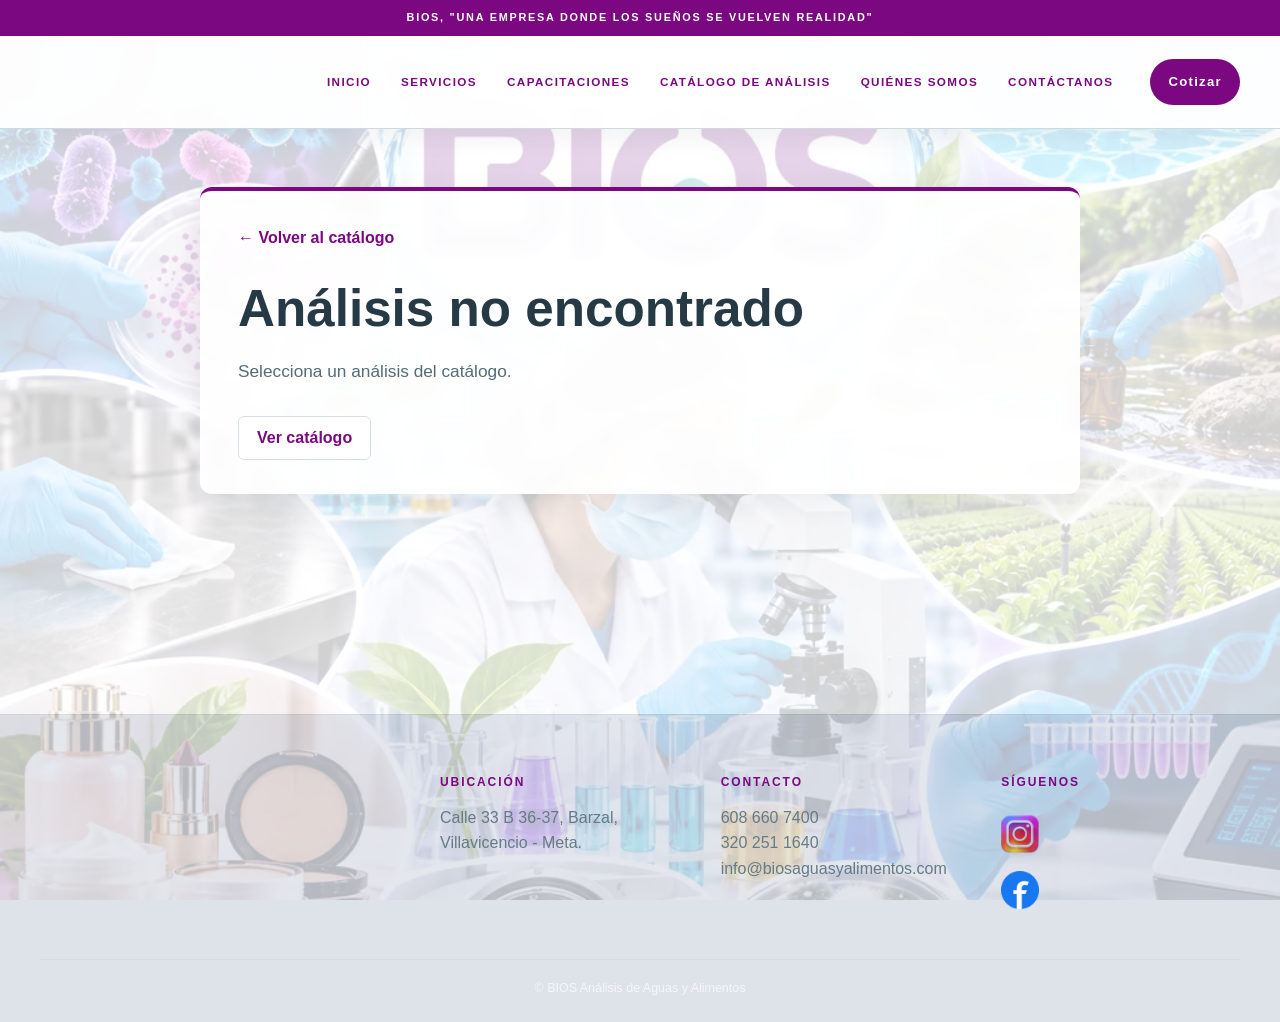
==== analisis.html @ 4723f8a1 "Optimiza carga: imagenes WebP, carga diferida, precarga del hero y navegacion entre servicios" ====
<!DOCTYPE html>
<html lang="es">
<head>
  <meta charset="UTF-8" />
  <meta name="viewport" content="width=device-width, initial-scale=1.0" />
  <meta name="description" content="Información sobre análisis de laboratorio para alimentos, aguas y otros productos." />
  <title>BIOS | Detalle del análisis</title>
  <link rel="stylesheet" href="styles.css?v=20261003-perf" />
  <style>
    .analysis-detail-page {
      min-height: 65vh;
      padding: 58px 0 72px;
      position: relative;
      background-color: #ffffff;
    }
    .analysis-detail-page::before {
      content: "";
      position: fixed;
      inset: 0;
      background: url("todox.webp") center center / cover no-repeat;
      opacity: 0.18;
      pointer-events: none;
      z-index: 0;
    }
    .analysis-detail-page > .container {
      position: relative;
      z-index: 1;
    }
    .analysis-detail { max-width: 880px; margin: 0 auto; padding: 34px 38px; background: rgba(255, 255, 255, 0.92); border-top: 4px solid var(--primary); border-radius: 12px; box-shadow: 0 10px 30px rgba(19, 31, 45, 0.08); backdrop-filter: blur(6px); }
    .analysis-detail__back { display: inline-block; margin-bottom: 30px; color: var(--primary); font-weight: 700; text-decoration: none; }
    .analysis-detail__category { margin: 0 0 10px; color: var(--primary); font-size: .78rem; font-weight: 800; letter-spacing: .08em; text-transform: uppercase; }
    .analysis-detail h1 { margin: 0; color: #263a46; font-size: clamp(2rem, 4vw, 3.2rem); line-height: 1.08; }
    .analysis-detail__intro { margin: 20px 0 30px; color: #536c78; font-size: 1.08rem; line-height: 1.7; }
    .analysis-detail__section { margin-top: 28px; }
    .analysis-detail__section h2 { margin: 0 0 10px; color: var(--primary); font-size: 1.25rem; }
    .analysis-detail__section p { margin: 0; color: #536c78; line-height: 1.7; }
    .analysis-detail__section ul { margin: 0; padding-left: 22px; color: #536c78; line-height: 1.8; }
    .analysis-detail__note { margin-top: 32px; padding: 14px 16px; border-left: 3px solid #2aa8b5; background: #f0f7f8; color: #405c68; line-height: 1.55; }
    .analysis-detail__actions { display: flex; flex-wrap: wrap; gap: 12px; margin-top: 28px; }
    .analysis-detail__actions a { display: inline-flex; align-items: center; min-height: 44px; padding: 0 18px; border-radius: 6px; background: var(--primary); color: #fff; font-weight: 700; text-decoration: none; }
    .analysis-detail__actions a:last-child { border: 1px solid #d5dfe2; background: #fff; color: var(--primary); }
    .analysis-detail__source { margin-top: 28px; color: #72838a; font-size: .82rem; }
    .analysis-detail__source a { color: var(--primary); }
    @media (max-width: 600px) {
      .analysis-detail-page { padding: 34px 0 48px; }
      .analysis-detail { padding: 26px 20px; }
    }
  </style>
</head>
<body>
  <!-- Ficha dinámica: el script carga el análisis indicado por el parámetro item de la URL. -->
  <header class="site-header">
    <div class="top-banner">BIOS, "UNA EMPRESA DONDE LOS SUEÑOS SE VUELVEN REALIDAD"</div>
    <div class="container nav">
      <a class="brand" href="index.html#inicio" aria-label="BIOS, análisis de aguas y alimentos"><video class="site-logo" src="loguito.mp4" autoplay loop muted playsinline preload="auto" aria-label="BIOS Análisis de Aguas y Alimentos"></video></a>
      <nav class="main-nav" aria-label="Navegación principal"><ul class="menu"><li><a href="index.html#inicio">Inicio</a></li><li><a href="services.html">Servicios</a></li><li><a href="capacitaciones.html">Capacitaciones</a></li><li><a href="catalogo-analisis.html" aria-current="page">Catálogo de análisis</a></li><li><a href="nosotros.html">Quiénes somos</a></li><li><a href="https://wa.me/573202511640">Contáctanos</a></li></ul></nav>
      <div class="header-actions"><a class="header-phone" href="https://wa.me/573202511640">320 251 1640</a><a class="header-contact" href="cotizar.html">Cotizar</a></div>
      <button class="menu-toggle" type="button" aria-label="Abrir menú" aria-expanded="false"><span></span><span></span><span></span></button>
    </div>
  </header>

  <!-- Detalle del análisis: propósito, alcance, nota y acciones para cotizar. -->
  <main class="analysis-detail-page">
    <div class="container">
      <article class="analysis-detail" id="analysisDetail" aria-live="polite">
        <a class="analysis-detail__back" href="catalogo-analisis.html">&larr; Volver al catálogo</a>
        <p class="analysis-detail__category" id="analysisCategory"></p>
        <h1 id="analysisTitle">Análisis de laboratorio</h1>
        <p class="analysis-detail__intro" id="analysisIntro"></p>
        <section class="analysis-detail__section"><h2>¿Qué evalúa?</h2><p id="analysisPurpose"></p></section>
        <section class="analysis-detail__section"><h2>Alcance de la ficha</h2><ul id="analysisScope"></ul></section>
        <p class="analysis-detail__note">La matriz, los parámetros, la cantidad de muestra, el método y los tiempos se confirman con BIOS al solicitar la cotización.</p>
        <div class="analysis-detail__actions"><a href="cotizar.html">Solicitar cotización</a><a href="catalogo-analisis.html">Ver todos los análisis</a></div>
        <p class="analysis-detail__source">Ficha informativa basada en la clasificación pública de <a href="https://calidadmicrobiologica.com.co/analisis-microbiologico" target="_blank" rel="noopener noreferrer">Calidad Microbiológica</a> y adaptada para consulta con BIOS.</p>
      </article>
    </div>
  </main>

  <footer class="bios-footer"><div class="container bios-footer__grid"><div class="bios-footer__brand"><video class="site-logo" src="loguito.mp4" autoplay loop muted playsinline preload="auto" aria-label="BIOS Análisis de Aguas y Alimentos"></video></div><div><strong>Ubicación</strong><p>Calle 33 B 36-37, Barzal,<br />Villavicencio - Meta.</p></div><div><strong>Contacto</strong><p>608 660 7400<br />320 251 1640<br />info@biosaguasyalimentos.com</p></div><div class="bios-footer__social"><strong>Síguenos</strong><a href="https://www.instagram.com/bioslaboratorio" aria-label="Instagram BIOS"><img class="bios-footer__social-icon" src="instagram-icon.webp" alt="" width="38" height="38" /></a><a href="https://www.facebook.com/profile.php?id=61564469023274">Facebook</a></div></div><div class="bios-footer__legal">© BIOS Análisis de Aguas y Alimentos</div></footer>
  <script>
    // Fichas disponibles y renderizado del análisis seleccionado.
    const analyses = {
      "analisis-microbiologico-alimentos": { category: "Análisis de alimentos", title: "Análisis microbiológico de alimentos", intro: "Evaluación microbiológica de alimentos para apoyar controles de calidad y decisiones sobre el producto.", purpose: "Permite revisar microorganismos indicadores y patógenos relevantes para la matriz y el uso previsto del alimento.", scope: ["Control microbiológico de materias primas y productos terminados.", "Indicadores de higiene, como coliformes, aerobios mesófilos, mohos y levaduras, según el alcance solicitado.", "Búsqueda de microorganismos de interés como Salmonella spp., Listeria monocytogenes o Escherichia coli, de acuerdo con el producto."] },
      "analisis-fisicoquimico-alimentos": { category: "Análisis de alimentos", title: "Análisis fisicoquímico de alimentos", intro: "Caracterización de propiedades fisicoquímicas del alimento según su tipo, formulación y especificación de calidad.", purpose: "Apoya la verificación de características del producto y el seguimiento de procesos de fabricación o conservación.", scope: ["Los parámetros se definen según el alimento y el objetivo del cliente.", "La ficha técnica del producto orienta la selección de variables y criterios de comparación.", "Consulta con BIOS los requisitos de muestra y el alcance disponible para cada matriz."] },
      "ambientes-areas": { category: "Análisis de alimentos", title: "Análisis de ambientes de áreas", intro: "Monitoreo microbiológico de ambientes en áreas donde se elaboran, manipulan o almacenan alimentos.", purpose: "Ayuda a observar la carga microbiana ambiental y a revisar las condiciones de higiene del área como parte de un plan de control.", scope: ["Identificación de puntos de muestreo según áreas y proceso.", "Evaluación de microorganismos ambientales definidos para el plan.", "Interpretación de resultados dentro del programa de limpieza y desinfección del establecimiento."] },
      "frotis-manos": { category: "Análisis de alimentos", title: "Frotis de manos", intro: "Muestreo microbiológico de manos de manipuladores para revisar prácticas de higiene relacionadas con el manejo de alimentos.", purpose: "Permite identificar señales de contaminación en manos y orientar acciones de higiene y capacitación.", scope: ["Muestreo de manos y zonas definidas en el protocolo acordado.", "Evaluación de microorganismos indicadores según el análisis solicitado.", "Los resultados se interpretan junto con las prácticas de lavado y desinfección del establecimiento."] },
      "frotis-superficies": { category: "Análisis de alimentos", title: "Frotis de superficies", intro: "Muestreo microbiológico de superficies, utensilios o equipos que entran en contacto con alimentos.", purpose: "Ayuda a verificar condiciones de limpieza y desinfección y a detectar posibles reservorios de contaminación.", scope: ["Selección de superficies de acuerdo con el proceso y el plan de muestreo.", "Evaluación de microorganismos indicadores definidos para el control.", "Los resultados pueden apoyar ajustes a las rutinas de higiene."] },
      "vida-util-alimentos": { category: "Análisis de alimentos", title: "Estudio de vida útil de alimentos", intro: "Seguimiento de la estabilidad de un alimento durante el periodo de almacenamiento definido para el estudio.", purpose: "Busca estimar cuánto tiempo el producto conserva condiciones aceptables de calidad e inocuidad bajo condiciones acordadas.", scope: ["Muestras evaluadas en puntos de tiempo definidos.", "Combinación de análisis microbiológicos y fisicoquímicos de acuerdo con el producto.", "El diseño requiere información de formulación, empaque y condiciones de almacenamiento."] },
      "analisis-microbiologico-aguas": { category: "Análisis de aguas", title: "Análisis microbiológico de aguas", intro: "Evaluación de indicadores microbiológicos en agua según su fuente y uso final.", purpose: "Aporta información sobre la calidad biológica del agua y ayuda a determinar si requiere acciones de control o tratamiento.", scope: ["Puede incluir coliformes totales y fecales, Escherichia coli, Pseudomonas aeruginosa y recuento de aerobios mesófilos, según el uso.", "Aplicable a agua potable, embotellada, agrícola, de piscinas y recreativa.", "Los criterios de interpretación dependen de la matriz y de los requisitos vigentes aplicables."] },
      "aguas-suministro": { category: "Análisis de aguas", title: "Análisis de aguas de suministro", intro: "Evaluación de agua procedente de redes, pozos u otras fuentes utilizadas en instalaciones y procesos.", purpose: "Ayuda a revisar características relevantes para el consumo, el uso doméstico o el procesamiento de alimentos.", scope: ["El alcance puede integrar variables físicas, químicas y microbiológicas.", "La fuente y el uso previsto determinan los parámetros a solicitar.", "La comparación con requisitos normativos se define para el uso y jurisdicción correspondientes."] },
      "aguas-piscinas": { category: "Análisis de aguas", title: "Análisis de aguas de piscinas", intro: "Evaluación de la calidad del agua de piscinas y estructuras similares de recirculación.", purpose: "Apoya el control de condiciones microbiológicas y fisicoquímicas que pueden variar con el uso, el tratamiento y el mantenimiento.", scope: ["Puede incluir pH, turbidez, desinfectante residual y otros parámetros fisicoquímicos.", "La evaluación microbiológica puede considerar heterótrofos, Escherichia coli, Pseudomonas y coliformes.", "El panel y los criterios se confirman según el tipo de piscina y las disposiciones aplicables."] },
      "agua-uso-agricola": { category: "Análisis de aguas", title: "Análisis de agua para uso agrícola", intro: "Evaluación de agua utilizada para riego y actividades relacionadas con la producción agrícola.", purpose: "Permite conocer características que pueden influir en cultivos, suelos y exposición a contaminantes biológicos o químicos.", scope: ["Los análisis pueden incluir indicadores microbiológicos como coliformes totales y fecales.", "Los parámetros fisicoquímicos se seleccionan según la fuente y el uso agrícola.", "El plan debe considerar el cultivo, el sistema de riego y el origen del agua."] },
      "agua-uso-recreativo": { category: "Análisis de aguas", title: "Análisis de agua para uso recreativo", intro: "Evaluación de agua destinada a actividades recreativas con contacto primario o secundario.", purpose: "Aporta información para el seguimiento sanitario y el control de las características del agua usada por los visitantes.", scope: ["Considera el uso recreativo y la frecuencia de exposición.", "Puede integrar parámetros microbiológicos y fisicoquímicos.", "El alcance se define de acuerdo con el cuerpo de agua y la regulación aplicable."] },
      "aguas-embotelladas": { category: "Análisis de aguas", title: "Análisis de aguas embotelladas", intro: "Evaluación de agua tratada y envasada para verificar características de calidad del producto final.", purpose: "Apoya el seguimiento del tratamiento, el envasado y el control del producto durante su comercialización.", scope: ["Puede considerar parámetros microbiológicos y fisicoquímicos.", "El panel se define según el tipo de agua y el proceso de tratamiento.", "La selección de requisitos debe corresponder a la normativa vigente para el producto."] },
      "analisis-fisicoquimico-aguas": { category: "Análisis de aguas", title: "Análisis fisicoquímico de aguas", intro: "Determinación de propiedades físicas y químicas del agua de acuerdo con su procedencia y uso.", purpose: "Ayuda a caracterizar el agua y a revisar su compatibilidad con el uso previsto o con un proceso de tratamiento.", scope: ["Los parámetros dependen de la fuente: suministro, piscina, agua embotellada o riego.", "El uso esperado define cuáles variables se deben solicitar.", "Los criterios de aceptación se acuerdan según la regulación que aplique a cada matriz."] },
      "toma-item-ensayo": { category: "Otros análisis", title: "Toma de ítem de ensayo y muestreo", intro: "Organización de la toma y el registro de muestras para facilitar su identificación y evaluación en el laboratorio.", purpose: "Una muestra representativa y correctamente identificada ayuda a relacionar el resultado con el producto, proceso y condiciones de origen.", scope: ["Definición del punto de toma y los datos necesarios para identificar la muestra.", "Recomendaciones de recipiente, conservación y transporte se confirman para cada análisis.", "Consulta con BIOS la disponibilidad de toma en sitio y las condiciones de recepción."] },
      "esterilidad-comercial": { category: "Otros análisis", title: "Esterilidad comercial", intro: "Evaluación microbiológica de productos procesados y envasados para verificar su estabilidad bajo las condiciones previstas de conservación.", purpose: "Ayuda a identificar crecimiento microbiano que pueda comprometer la estabilidad del producto o del proceso térmico aplicado.", scope: ["La muestra y el plan de ensayo dependen del alimento y del tipo de envase.", "Los microorganismos y métodos se establecen según el producto.", "Confirma con BIOS las condiciones de recepción y los tiempos estimados."] },
      "ambientes-por-impacto": { category: "Otros análisis", title: "Ambientes por impacto", intro: "Monitoreo microbiológico del aire mediante captura activa en puntos seleccionados de un área.", purpose: "Permite estimar la carga de microorganismos suspendidos y ubicar zonas que requieren revisión de higiene o ventilación.", scope: ["Selección de áreas y puntos de muestreo según el uso del espacio.", "Evaluación de microorganismos ambientales definidos en el plan.", "Los resultados pueden apoyar decisiones sobre limpieza, flujo de aire y frecuencia de monitoreo."] },
      "prueba-kelsey-maurer": { category: "Otros análisis", title: "Prueba de Kelsey-Maurer", intro: "Evaluación de la actividad bactericida y fungicida de desinfectantes en condiciones de ensayo controladas.", purpose: "Ayuda a comparar la acción de un producto desinfectante considerando concentración y tiempo de contacto definidos.", scope: ["Puede incluir cepas de referencia y microorganismos propios del área cuando se acuerde su evaluación.", "El diseño considera el desinfectante, la concentración y las condiciones de uso.", "Los resultados corresponden a las condiciones ensayadas; solicita a BIOS el alcance disponible."] },
      "pcr-patogenos": { category: "Otros análisis", title: "Reacción en cadena de la polimerasa (PCR)", intro: "Técnica molecular que detecta secuencias genéticas específicas de microorganismos de interés.", purpose: "Se utiliza para buscar patógenos definidos en muestras de alimentos u otras matrices compatibles con el método.", scope: ["La selección del microorganismo objetivo depende de la muestra y del propósito del análisis.", "Entre los objetivos posibles descritos en el portafolio de referencia están E. coli STEC, Campylobacter y Listeria monocytogenes.", "La disponibilidad, método y tiempo se confirman con BIOS antes de remitir la muestra."] },
      "e-coli-stec": { category: "Otros análisis", title: "E. coli STEC", intro: "Búsqueda de cepas de Escherichia coli productoras de toxina Shiga, incluido el serotipo O157:H7.", purpose: "Apoya la evaluación microbiológica de alimentos y materias primas frente a este grupo de patógenos.", scope: ["Puede ser relevante en carnes, vegetales, agua y productos sin pasteurizar según el proceso.", "La técnica de detección se determina de acuerdo con la matriz y el alcance solicitado.", "La interpretación del resultado debe considerar el plan de muestreo y los criterios aplicables."] },
      "campylobacter-spp": { category: "Otros análisis", title: "Campylobacter spp.", intro: "Detección de bacterias del género Campylobacter en matrices definidas para control microbiológico.", purpose: "Ayuda a investigar la presencia de este microorganismo asociado principalmente a alimentos y agua contaminados.", scope: ["Puede ser pertinente en aves, carnes, leche no pasteurizada y agua, de acuerdo con la evaluación solicitada.", "La matriz determina el procedimiento y la técnica disponible.", "Consulta con BIOS cantidad de muestra, conservación y tiempo estimado."] },
      "listeria-monocytogenes": { category: "Otros análisis", title: "Listeria monocytogenes", intro: "Búsqueda de Listeria monocytogenes en alimentos o ambientes asociados a su producción.", purpose: "Permite revisar un patógeno de interés para la inocuidad, especialmente en productos listos para consumo y áreas de procesamiento.", scope: ["La muestra puede corresponder al producto, una superficie o un punto ambiental definido.", "El método se selecciona de acuerdo con la matriz y el objetivo del cliente.", "Los requisitos de muestreo y tiempos se confirman con BIOS."] },
      "salmonella-spp": { category: "Otros análisis", title: "Salmonella spp.", intro: "Detección de bacterias del género Salmonella en alimentos y matrices de interés sanitario.", purpose: "Apoya la vigilancia microbiológica y el control de contaminación en materias primas, productos y procesos.", scope: ["Puede ser pertinente para carnes, aves, huevos, lácteos, vegetales y superficies según el plan.", "La técnica y el tamaño de muestra se definen por matriz y objetivo.", "La interpretación se realiza frente a los requisitos aplicables al producto."] },
      "analisis-cosmeticos": { category: "Otros análisis", title: "Análisis microbiológico de cosméticos", intro: "Evaluación microbiológica de materias primas y productos cosméticos terminados.", purpose: "Ayuda a revisar la carga microbiana y la presencia de microorganismos no deseados durante la fabricación y conservación.", scope: ["Puede considerar recuentos de microorganismos aerobios, mohos y levaduras.", "Los microorganismos de interés pueden incluir Escherichia coli, Staphylococcus aureus, Pseudomonas aeruginosa y Candida albicans.", "El plan depende del tipo de producto, zona de aplicación y categoría correspondiente."] }
    };

    const itemId = new URLSearchParams(window.location.search).get('item');
    const analysis = analyses[itemId];
    const detail = document.getElementById('analysisDetail');

    if (!analysis) {
      detail.innerHTML = '<a class="analysis-detail__back" href="catalogo-analisis.html">&larr; Volver al catálogo</a><h1>Análisis no encontrado</h1><p class="analysis-detail__intro">Selecciona un análisis del catálogo.</p><div class="analysis-detail__actions"><a href="catalogo-analisis.html">Ver catálogo</a></div>';
    } else {
      document.title = `BIOS | ${analysis.title}`;
      document.getElementById('analysisCategory').textContent = analysis.category;
      document.getElementById('analysisTitle').textContent = analysis.title;
      document.getElementById('analysisIntro').textContent = analysis.intro;
      document.getElementById('analysisPurpose').textContent = analysis.purpose;
      const scope = document.getElementById('analysisScope');
      analysis.scope.forEach((item) => {
        const entry = document.createElement('li');
        entry.textContent = item;
        scope.append(entry);
      });
    }
  </script>
  <script src="script.js?v=20261003-perf"></script>
</body>
</html>
---- styles.css ----
/* GUIA DE ESTILOS
  Colores y tipografia: :root y body. Navegacion/logo: .site-header, .main-nav y .brand.
  Inicio: .hero-wrap, .index-page y sus secciones. Paginas: .services-page, .analysis-*,
  .training-*, .quote-page y .about-page. Componentes: modales, .chatbot y .bios-footer.
  Imagenes de fondo declaradas en CSS: buscar background-image o url(). Las fotos en <img>
  y los textos/nombres visibles se cambian en el HTML, no aqui. Responsive se divide en @media.
  Servicios: centros -> detail-page--centers; panificadoras -> detail-page--bakery;
  plantas y agua/piscinas -> detail-page--water (sus nombres/textos estan en cada HTML).
*/
/* Ajustes heredados de prioridad alta para la portada de index.html. */
.index-page.index-page.index-page .hero-title-frame h1 { width: 400px !important; max-width: 400px !important; font-size: 60px !important; line-height: .82 !important; white-space: normal !important; }
.index-page.index-page.index-page .hero-title-frame p { width: 300px !important; max-width: 300px !important; font-size: .6rem !important; line-height: 1.25 !important; }
@media (min-width: 801px) {
  .index-page.index-page.index-page .hero-title-frame h1 { width: 420px !important; max-width: 420px !important; font-size: 68px !important; }
}
.index-page.index-page .hero-title-frame h1 {
  width: 280px !important;
  max-width: 280px !important;
  font-size: 2.7rem !important;
  line-height: .84 !important;
  white-space: normal !important;
  overflow-wrap: normal !important;
}

.index-page.index-page .hero-title-frame p {
  width: 230px !important;
  max-width: 230px !important;
  margin-top: 16px !important;
  font-size: .5rem !important;
  line-height: 1.2 !important;
}

@media (max-width: 800px) {
  .index-page.index-page .hero-title-frame h1 {
    width: 250px !important;
    max-width: 250px !important;
    font-size: 2.35rem !important;
  }

  .index-page.index-page .hero-title-frame p {
    width: 210px !important;
    max-width: 210px !important;
    font-size: .5rem !important;
  }
}
.index-page.index-page .hero-title-frame {
  width: 360px !important;
  max-width: calc(100% - 110px) !important;
  min-height: 0 !important;
  height: auto !important;
  margin: auto !important;
  padding: 0 !important;
  background: transparent !important;
  border: 0 !important;
  align-items: center !important;
  justify-content: center !important;
}

.index-page.index-page .hero-title-frame h1 {
  width: 300px !important;
  max-width: 100% !important;
  margin: 0 auto !important;
  font-size: 3.45rem !important;
  line-height: .82 !important;
  text-align: center !important;
}

.index-page.index-page .hero-title-frame p {
  width: 250px !important;
  max-width: 100% !important;
  margin: 18px auto 0 !important;
  font-size: .55rem !important;
  line-height: 1.25 !important;
  text-align: center !important;
}
.index-page.index-page .hero-title-frame h1 {
  width: min(100%, 300px) !important;
  max-width: 300px !important;
  font-size: 3.9rem !important;
  line-height: .82 !important;
  text-align: center !important;
}

.index-page.index-page .hero-title-frame p {
  width: min(100%, 285px) !important;
  max-width: 285px !important;
  margin: 15px auto 0 !important;
  font-size: .62rem !important;
  line-height: 1.22 !important;
  text-align: center !important;
}

@media (max-width: 800px) {
  .index-page.index-page .hero-title-frame h1 {
    width: min(100%, 330px) !important;
    max-width: 330px !important;
    font-size: clamp(2.4rem, 11vw, 3.5rem) !important;
  }

  .index-page.index-page .hero-title-frame p {
    width: min(100%, 280px) !important;
    max-width: 280px !important;
    font-size: .62rem !important;
  }
}
.index-page.index-page .hero-title-frame {
  padding-left: 54px !important;
  padding-right: 54px !important;
}

.index-page.index-page .hero-title-frame h1 {
  width: 100% !important;
  max-width: 500px !important;
  color: var(--primary) !important;
  text-align: center !important;
  overflow-wrap: normal;
}

.index-page.index-page .hero-title-frame p {
  width: 100% !important;
  max-width: 380px !important;
  color: #1f2e3d !important;
  text-align: center !important;
}
.index-page.index-page .hero-title-frame { align-items: center !important; }
.bios-footer.bios-footer { background-color: rgba(45, 43, 109, .08) !important; }
.bios-footer { background: rgba(45, 43, 109, .08) !important; }
@media (max-width: 700px) {
  .site-header .main-nav:not(.open) { opacity: 0 !important; visibility: hidden !important; transform: translateY(-6px) !important; }
  .chatbot-toggle.chatbot-toggle { width: 72px !important; height: 72px !important; right: 12px !important; bottom: 12px !important; }
  .chatbot-bee.chatbot-bee { width: 64px !important; height: 64px !important; }
}
.index-page .hero-copy > p { max-width: 100%; }

@media (max-width: 700px) {
  .site-header .main-nav {
    opacity: 0 !important;
    visibility: hidden !important;
    transform: translateY(-6px) !important;
  }

  .site-header .main-nav.open {
    opacity: 1 !important;
    visibility: visible !important;
    transform: translateY(0) !important;
  }

  .chatbot-toggle {
    width: 72px !important;
    height: 72px !important;
    right: 12px !important;
    bottom: 12px !important;
  }

  .chatbot-bee {
    width: 64px !important;
    height: 64px !important;
  }

  .chatbot-hint {
    right: 78px !important;
    bottom: 26px !important;
    padding: 7px 10px !important;
    font-size: .7rem !important;
  }
}
.index-page.index-page .hero-copy { display: flex !important; flex-direction: column !important; height: 470px !important; }
.index-page.index-page .hero-title-frame { flex: 1 1 auto !important; align-items: flex-start !important; }
.index-page.index-page .hero-copy > p { margin-top: auto !important; margin-bottom: 32px !important; }
.index-page.index-page .analysis-preview__grid { gap: 18px !important; }
.index-page .analysis-preview__grid { gap: 18px !important; }
@media (min-width: 801px) { .index-page.index-page .hero-title-frame h1 { font-size: clamp(4rem, 7vw, 7rem) !important; line-height: .82 !important; } }
.index-page.index-page .hero-title-frame h1 { font-size: clamp(4.8rem, 7.5vw, 8rem) !important; line-height: .8 !important; }
.index-page.index-page .hero-copy > p { margin-top: 28px !important; font-size: .8rem !important; line-height: 1.45 !important; }
.index-page.index-page .hero-copy > p { font-size: .88rem !important; line-height: 1.5 !important; margin-top: 16px !important; }
.index-page.index-page .hero-title-frame { background-image: none !important; background-color: transparent !important; }
.bios-footer__brand > .site-logo { width: 200px; height: auto; padding: 0; background: transparent; object-fit: contain; }
.logo-liquid-wrap > .site-logo { display: block; width: 100%; height: auto; }
.index-page.index-page .hero-title-frame h1 {
  font-size: clamp(3.6rem, 6vw, 6.8rem) !important;
  line-height: .86 !important;
}
.index-page.index-page .hero-copy { width: 100% !important; }
.index-page.index-page .hero-title-frame { width: 100% !important; }
.hero-title-frame {
  width: 100%;
  min-height: 0;
  height: auto;
  display: flex;
  flex-direction: column;
  align-items: center;
  justify-content: center;
  padding: 18px 30px 12px;
  background-color: rgba(255,255,255,.015);
  background-image: url("fondo2.webp");
  background-position: center;
  background-size: cover;
  background-blend-mode: screen;
  border: 1px solid rgba(123, 8, 129, .07);
}

.hero-title-frame h1 {
  margin: 0 !important;
  text-align: center;
}

.hero-title-frame p {
  max-width: 390px;
  margin: 20px 0 0;
  color: #536c78;
  font-size: .8rem;
  line-height: 1.45;
  text-align: center;
}

.index-page .hero-copy > p {
  margin-top: 16px;
  font-size: .88rem;
  line-height: 1.5;
}

.hero-title-accent {
  color: var(--primary) !important;
}

@media (max-width: 800px) {
  .hero-title-frame {
    width: 100%;
    min-height: 0;
    padding: 22px 20px 24px;
  }
}
.index-page.index-page .hero-copy h1 { color: var(--primary) !important; }
.index-page.index-page .hero-copy h1 em { color: #d35dde !important; }
.index-page.index-page .hero-wrap { background-image: url("fondo2.webp") !important; background-color: transparent !important; background-position: left center !important; background-size: 45% 100% !important; }
.index-page.index-page .hero-wrap {
  background: #fff !important;
  background-image: none !important;
}

.index-page.index-page .hero-wrap::before {
  content: "" !important;
  position: absolute !important;
  inset: 0 auto 0 0 !important;
  z-index: 0 !important;
  display: block !important;
  width: 45% !important;
  background: url("fondo2.webp") center / cover no-repeat !important;
  opacity: .1 !important;
  pointer-events: none !important;
}
.index-page.index-page .analysis-preview__grid article.analysis-preview__service::before { background: rgba(45, 43, 109, .28) !important; }
.index-page .analysis-preview__grid article::before { background: rgba(45, 43, 109, .28) !important; }
.index-page .hero-copy::before { display: none !important; content: none !important; }
/* COLORES Y VARIABLES GLOBALES */
:root {
  --bg: #f3f6f9;
  --surface: #ffffff;
  --primary: #2d2b6d;
  --primary-2: #5b2d7d;
  --accent: #2aa8b5;
  --accent-2: #4eb0d3;
  --text: #1f2e3d;
  --muted: #5d6e7e;
  --line: rgba(20, 30, 45, 0.12);
  --shadow: 0 18px 42px rgba(19, 31, 45, 0.12);
}

* {
  box-sizing: border-box;
}

html {
  scroll-behavior: smooth;
  scroll-padding-top: 140px;
}

#inicio {
  scroll-margin-top: 140px;
}

/* TIPOGRAFIA BASE DEL SITIO: Arial/Helvetica; las reglas de cada pagina ajustan tamanos y pesos. */
body {
  margin: 0;
  font-family: Arial, Helvetica, sans-serif;
  background: radial-gradient(circle at top, #f8fafd 0%, var(--bg) 42%, #eef3f8 100%);
  color: var(--text);
  line-height: 1.65;
}

.welcome-alert {
  position: fixed;
  inset: 0;
  background: rgba(23, 20, 45, 0.46);
  display: flex;
  align-items: center;
  justify-content: center;
  z-index: 200;
  padding: 20px;
  backdrop-filter: blur(3px);
}

.welcome-alert.hidden {
  display: none;
}

.welcome-alert__content {
  position: relative;
  background: linear-gradient(135deg, rgba(255,255,255,0.96), rgba(241,245,249,0.96));
  border: 1px solid rgba(45, 43, 109, 0.12);
  border-radius: 26px;
  box-shadow: 0 28px 60px rgba(19, 31, 45, 0.2);
  text-align: center;
  padding: 32px 28px 24px;
  width: min(90vw, 480px);
}

.welcome-alert__close {
  position: absolute;
  top: 10px;
  right: 14px;
  border: 0;
  background: transparent;
  color: var(--muted);
  font-size: 1.8rem;
  line-height: 1;
  cursor: pointer;
  padding: 4px 8px;
}

.welcome-alert__close:hover {
  color: var(--primary);
}

.welcome-alert__content p {
  margin: 0 0 18px;
  font-size: clamp(1.7rem, 3vw, 2.5rem);
  line-height: 1.1;
  letter-spacing: -0.04em;
  color: var(--primary);
  font-weight: 900;
}

.welcome-alert__button {
  display: inline-flex;
  align-items: center;
  justify-content: center;
  min-height: 52px;
  padding: 0 28px;
  border-radius: 999px;
  color: white;
  font-weight: 800;
  box-shadow: 0 18px 28px rgba(78, 53, 120, 0.18);
}

img {
  max-width: 100%;
  display: block;
  image-rendering: auto;
}

.text-reveal:not(.text-revealed) {
  opacity: 0;
  transform: translateY(10px);
}

.text-reveal.text-revealed {
  animation: biosTextReveal .48s ease-out both;
  animation-delay: var(--text-reveal-delay, 0ms);
}

@keyframes biosTextReveal {
  from { opacity: 0; transform: translateY(10px); }
  to { opacity: 1; transform: translateY(0); }
}

@media (prefers-reduced-motion: reduce) {
  .text-reveal,
  .text-reveal.text-revealed {
    opacity: 1;
    transform: none;
    animation: none;
  }
}

.hero-visual-card img,
.about-img img,
.team-slider__image,
.mv-visual img,
.service-page-hero__image,
.service-reference__image,
.analysis-preview__image {
  filter: contrast(1.04) saturate(1.04);
}

a {
  text-decoration: none;
  color: inherit;
}

button,
input,
textarea {
  font: inherit;
}

.container {
  width: min(1200px, calc(100% - 32px));
  margin: 0 auto;
}

.form-honey {
  position: absolute;
  left: -9999px;
  width: 1px;
  height: 1px;
  opacity: 0;
  pointer-events: none;
}

header {
  position: sticky;
  top: 0;
  z-index: 50;
  background: rgba(255, 255, 255, 0.96);
  backdrop-filter: blur(10px);
  border-bottom: 1px solid var(--line);
}

.site-header {
  background: #ffffff;
  box-shadow: 0 1px 0 rgba(30, 39, 60, 0.08);
}

.site-header .nav {
  min-height: 120px;
}

.top-banner {
  background: linear-gradient(90deg, #7b1e8a, #5f2d86);
  color: #fff;
  font-size: 0.72rem;
  font-weight: 700;
  text-align: center;
  letter-spacing: 0.04em;
  padding: 12px 20px;
  text-transform: uppercase;
}

.nav {
  min-height: 110px;
  display: flex;
  align-items: center;
  justify-content: space-between;
  gap: 20px;
  position: relative;
}

.brand {
  display: flex;
  flex-direction: column;
  align-items: flex-start;
  justify-content: flex-start;
  flex-shrink: 0;
  min-width: 0;
  width: 310px;
  min-height: 112px;
}

.brand > .bios-wordmark,
.brand > .bios-tagline {
  display: none;
}

/* LOGOTIPO DE RESPALDO: esta imagen CSS solo aparece si el HTML no aporta un logo/video. */
.brand::before {
  content: "";
  display: block;
  width: 220px !important;
  height: 78px !important;
  background: url("bios.png") center / contain no-repeat;
}

.brand:has(.logo-liquid-wrap)::before {
  display: none;
}

.brand:has(.site-logo)::before {
  display: none;
}

.logo-liquid-wrap {
  display: block;
  width: 220px;
  margin: 0;
}

.logo-liquid-wrap img {
  display: block;
  width: 100%;
  height: auto;
}

.brand > .site-logo {
  display: block;
  width: 310px;
  height: 112px;
  padding: 8px 16px;
  border-radius: 6px;
  background: #fff;
  object-fit: contain;
  object-position: center;
  transform: none;
}

.logo-fallback {
  display: block;
  width: 220px;
}

.bios-wordmark {
  display: flex;
  align-items: flex-end;
  justify-content: flex-start;
  line-height: 0.8;
  letter-spacing: -0.12em;
  font-weight: 900;
  font-family: Arial, Helvetica, sans-serif;
  color: #7a1d8b;
  font-size: clamp(3.6rem, 5vw, 7rem);
}

.bios-letter {
  display: inline-block;
}

.bios-bi,
.bios-s {
  color: #7a1d8b;
}

.bios-o {
  position: relative;
  display: inline-flex;
  align-items: center;
  justify-content: center;
  width: 0.72em;
  height: 0.72em;
  margin: 0 0.04em;
  border-radius: 50%;
  overflow: hidden;
  border: 0.06em solid #7a1d8b;
  overflow: hidden;
  background: rgba(255, 255, 255, 0.12);
  box-shadow: inset 0 0 0 0.02em rgba(255,255,255,0.3);
}

.bios-liquid-core {
  --tx: 0px;
  --ty: 0px;
  --scale: 1;
  position: absolute;
  inset: 16% 18% 16% 18%;
  border-radius: 42% 58% 48% 52% / 52% 46% 54% 48%;
  background: linear-gradient(125deg,
    rgba(255,255,255,0.96) 0%,
    rgba(136, 243, 255, 0.95) 18%,
    rgba(76, 206, 255, 0.92) 32%,
    rgba(77, 214, 216, 0.9) 52%,
    rgba(36, 180, 236, 0.86) 72%,
    rgba(17, 118, 186, 0.82) 100%);
  filter: saturate(1.2) contrast(1.08);
  transform: translate(var(--tx), var(--ty)) scale(var(--scale));
  transition: transform 0.25s ease, filter 0.25s ease, background-position 0.25s ease;
  animation: liquidFlow 4.6s ease-in-out infinite alternate;
  box-shadow: inset 0 0 18px rgba(255,255,255,0.68), 0 0 12px rgba(84, 206, 255, 0.12);
}

.bios-liquid-core::before,
.bios-liquid-core::after {
  content: "";
  position: absolute;
  inset: 0;
  border-radius: inherit;
}

.bios-liquid-core::before {
  background: linear-gradient(135deg, rgba(255,255,255,0.35), rgba(255,255,255,0.02) 60%, rgba(255,255,255,0.16));
  transform: translate(-10px, 6px) scale(1.18);
}

.bios-liquid-core::after {
  inset: 18% 14% 28% 16%;
  background: rgba(255,255,255,0.24);
  filter: blur(4px);
}

@keyframes liquidFlow {
  0% {
    border-radius: 42% 58% 48% 52% / 52% 46% 54% 48%;
    background-position: 12% 52%;
  }
  35% {
    border-radius: 58% 42% 54% 46% / 45% 55% 45% 55%;
    background-position: 48% 40%;
  }
  60% {
    border-radius: 46% 54% 60% 40% / 60% 40% 60% 40%;
    background-position: 70% 62%;
  }
  100% {
    border-radius: 54% 46% 44% 56% / 36% 64% 36% 64%;
    background-position: 86% 50%;
  }
}

.bios-tagline {
  margin-top: 6px;
  font-size: 0.72rem;
  letter-spacing: 0.12em;
  color: #5d2a82;
  font-weight: 700;
  text-transform: uppercase;
}

.main-nav {
  display: flex;
  align-items: center;
  flex: 1;
  justify-content: center;
}

.header-actions {
  display: flex;
  align-items: center;
  gap: 8px;
  flex-shrink: 0;
}

.header-phone {
  color: var(--primary-2);
  font-weight: 800;
  font-size: 1rem;
  letter-spacing: .02em;
  padding: 10px 8px;
  white-space: nowrap;
}

.header-phone::before {
  content: "\1F4DE";
  display: inline-block;
  margin-right: 9px;
  color: var(--primary);
  font-family: "Segoe UI Symbol", sans-serif;
  font-size: .95rem;
  line-height: 1;
}

.header-contact {
  padding: 12px 18px;
  border-radius: 999px;
  background: linear-gradient(135deg, var(--primary-2), var(--primary));
  color: #fff;
  font-weight: 800;
  font-size: .82rem;
  white-space: nowrap;
}

.menu {
  display: flex;
  align-items: center;
  list-style: none;
  gap: 20px;
  padding: 0;
  margin: 0;
  color: var(--primary-2);
  font-weight: 700;
  font-size: 0.8rem;
  flex-wrap: wrap;
  text-transform: uppercase;
}

.menu a {
  transition: color 0.2s ease, opacity 0.2s ease;
  opacity: 0.9;
  padding: 10px 14px;
  border-radius: 8px;
}

.menu a:hover {
  color: var(--primary);
  opacity: 1;
  background: rgba(91, 45, 125, 0.06);
}

.menu-toggle {
  display: none;
  width: 42px;
  height: 42px;
  border: 1px solid var(--line);
  border-radius: 12px;
  background: rgba(255, 255, 255, 0.8);
  align-items: center;
  justify-content: center;
  flex-direction: column;
  gap: 5px;
  cursor: pointer;
}

.menu-toggle span {
  display: block;
  width: 20px;
  height: 2px;
  background: var(--primary);
  border-radius: 99px;
}

.pqr {
  background: linear-gradient(135deg, var(--primary-2), var(--primary));
  color: white;
  padding: 14px 30px;
  border-radius: 999px;
  font-size: 0.82rem;
  font-weight: 800;
  box-shadow: 0 10px 18px rgba(34, 34, 64, 0.2);
}

.hero {
  padding: 0;
}

.hero-wrap {
  min-height: 620px;
  background:
    linear-gradient(90deg, rgba(20, 25, 60, 0.66) 0%, rgba(20, 25, 60, 0.34) 44%, rgba(20, 25, 60, 0.08) 100%),
    url("fondo (3).jpg?v=20260924-3") center 30% / cover no-repeat;
  border-bottom: 1px solid var(--line);
  padding: 0;
}

.hero-layout {
  min-height: 620px;
  display: flex;
  align-items: center;
  position: relative;
}

.hero-callout-panel {
  position: relative;
  display: inline-flex;
  flex-direction: column;
  align-items: center;
  justify-content: center;
  width: min(100%, 1120px);
  background: linear-gradient(135deg, #7a1f8d, #6a2a8b);
  color: #fff;
  font-weight: 900;
  letter-spacing: -0.06em;
  text-align: center;
  border-radius: 18px 18px 0 0;
  box-shadow: inset 0 -5px 0 rgba(255,255,255,0.18);
  min-height: 160px;
  padding: 24px 24px 26px;
  font-size: clamp(2.2rem, 4vw, 5rem);
  line-height: 1.06;
}

.hero-callout-panel::after {
  content: "";
  position: absolute;
  left: 50%;
  bottom: -18px;
  transform: translateX(-50%);
  width: min(88%, 820px);
  height: 30px;
  background: linear-gradient(180deg, rgba(86, 214, 219, 0.95), rgba(86, 214, 219, 0.7));
  border-radius: 0 0 18px 18px;
  box-shadow: 0 8px 18px rgba(52, 178, 196, 0.2);
}

.hero-cta-button-wrap {
  position: relative;
  z-index: 1;
  margin-top: 12px;
}

.hero-cta-button-wrap .cta-button {
  display: inline-flex;
  align-items: center;
  justify-content: center;
  min-width: 230px;
  min-height: 56px;
  background: linear-gradient(135deg, #5ec7d7, #49bed0);
  border-radius: 999px;
  color: #fff;
  font-size: 1.22rem;
  font-weight: 800;
  box-shadow: 0 18px 28px rgba(62, 167, 180, 0.22);
}

.hero-visual-card {
  width: min(100%, 620px);
  justify-self: end;
  overflow: hidden;
  background: rgba(255, 255, 255, 0.42);
  border-radius: 0;
  box-shadow: none;
}

.hero-visual-card img {
  width: 100%;
  height: 520px;
  object-fit: contain;
  object-position: center bottom;
  background: #fff;
  border-radius: 0;
}

.hero-specialties {
  display: flex;
  justify-content: center;
  gap: 0;
  margin-top: 52px;
  overflow: hidden;
  background: var(--primary);
  color: #fff;
}

.hero-scroll {
  position: absolute;
  left: 50%;
  bottom: 88px;
  z-index: 2;
  width: 58px;
  height: 58px;
  display: grid;
  place-items: center;
  border: 1px solid rgba(255,255,255,.78);
  border-radius: 50%;
  background: rgba(123,8,129,.72);
  color: #fff;
  transform: translateX(-50%);
  animation: biosArrowBounce 1.8s ease-in-out infinite;
  box-shadow: 0 10px 24px rgba(18, 13, 54, .28), inset 0 0 0 5px rgba(255,255,255,.08);
  backdrop-filter: blur(8px);
  transition: background-color .25s ease, box-shadow .25s ease, transform .25s ease;
}

.hero-scroll::before {
  content: "";
  width: 14px;
  height: 14px;
  border-right: 3px solid currentColor;
  border-bottom: 3px solid currentColor;
  transform: translateY(-3px) rotate(45deg);
}

.hero-scroll:hover {
  background: rgba(95,46,133,.92);
  box-shadow: 0 14px 30px rgba(18, 13, 54, .36), inset 0 0 0 5px rgba(255,255,255,.12);
  transform: translateX(-50%) translateY(-3px);
}

.section-head h2,
.bios-description h2,
.analysis-preview h2,
.team-copy h3,
.service-modern-card h2,
.bakery-card h2 {
  color: #416a82;
}

h2,
h3,
h4 {
  color: #416a82;
}

.section-head p,
.bios-description p,
.analysis-preview p,
.detail-page__intro {
  color: #5f7280;
}

.hero-specialties span {
  flex: 1 1 0;
  padding: 14px 12px;
  border-right: 1px solid rgba(255, 255, 255, 0.16);
  font-size: 0.75rem;
  font-weight: 800;
  letter-spacing: 0.08em;
  text-align: center;
  text-transform: uppercase;
}

.hero-specialties span:last-child {
  border-right: 0;
}

.hero-grid {
  display: grid;
  grid-template-columns: 1.05fr 1.15fr;
  gap: 30px;
  align-items: center;
}

.hero-copy {
  max-width: 600px;
  padding: 96px 0 76px;
}

.eyebrow {
  display: inline-block;
  background: rgba(42, 168, 181, 0.1);
  color: var(--primary);
  padding: 8px 14px;
  border-radius: 999px;
  font-size: 0.76rem;
  font-weight: 800;
  letter-spacing: 0.12em;
  text-transform: uppercase;
}

.hero-copy h1 {
  margin: 18px 0 14px;
  font-size: clamp(2.4rem, 4vw, 4rem);
  line-height: 1.02;
  letter-spacing: -0.06em;
  color: #fff;
}

.hero-copy p {
  margin: 0;
  color: rgba(255, 255, 255, 0.9);
  font-size: 1.08rem;
  max-width: 620px;
}

.hero-copy .eyebrow {
  background: rgba(255, 255, 255, 0.16);
  color: #fff;
}

.hero-actions {
  display: flex;
  align-items: center;
  gap: 16px;
  flex-wrap: wrap;
  margin-top: 28px;
}

.cta-button,
.secondary-button {
  display: inline-flex;
  align-items: center;
  justify-content: center;
  min-height: 48px;
  padding: 0 22px;
  border-radius: 999px;
  font-weight: 800;
}

.cta-button {
  background: #fff;
  color: var(--primary);
  box-shadow: 0 18px 28px rgba(78, 53, 120, 0.18);
}

.secondary-button {
  background: rgba(255, 255, 255, 0.12);
  color: #fff;
  border: 1px solid rgba(255, 255, 255, 0.58);
}

.hero-stats {
  display: flex;
  flex-wrap: wrap;
  gap: 22px;
  margin-top: 28px;
}

.hero-stats div {
  display: grid;
  gap: 4px;
}

.hero-stats strong {
  color: #fff;
  font-size: 1.45rem;
  letter-spacing: -0.05em;
}

.hero-stats span {
  color: rgba(255, 255, 255, 0.78);
  font-size: 0.78rem;
  text-transform: uppercase;
  letter-spacing: 0.08em;
}

.hero-visual {
  display: flex;
  justify-content: center;
}

.hero-visual-card {
  position: relative;
  width: min(100%, 560px);
  overflow: hidden;
  background: transparent;
  border: none;
  border-radius: 0;
  box-shadow: none;
}

.hero-visual-card img {
  position: relative;
  z-index: 0;
  width: 100%;
  display: block;
  border-radius: 0;
}

.who {
  padding: 72px 0 20px;
}

.section-head {
  text-align: center;
  margin-bottom: 26px;
}

.section-badge {
  display: inline-block;
  padding: 9px 16px;
  border-radius: 999px;
  font-size: 0.78rem;
  font-weight: 800;
  letter-spacing: 0.12em;
  text-transform: uppercase;
  background: rgba(42, 168, 181, 0.12);
  color: var(--primary);
}

.section-head h2 {
  margin: 16px 0 0;
  font-size: clamp(2rem, 4vw, 3rem);
  color: var(--primary);
  letter-spacing: -0.05em;
  line-height: 1.1;
}

.about-box {
  background: rgba(255, 255, 255, 0.82);
  border: 1px solid rgba(20, 30, 45, 0.08);
  border-radius: 24px;
  box-shadow: 0 16px 35px rgba(19, 31, 45, 0.08);
  padding: 28px 24px;
  display: block;
  gap: 24px;
  align-items: center;
  transition: transform 0.2s ease, box-shadow 0.2s ease;
}

.about-box:hover,
.mv-card:hover,
.dist-card:hover,
.team-copy:hover,
.info-card:hover,
.form-box:hover {
  transform: translateY(-2px);
  box-shadow: 0 20px 40px rgba(19, 31, 45, 0.1);
}

.about-box p {
  margin: 0;
  color: var(--muted);
  font-size: 1.04rem;
}

.about-img {
  display: flex;
  justify-content: center;
  max-height: 360px;
  border-radius: 0;
  overflow: visible;
  border: none;
}

.about-img img {
  width: 100%;
  height: 360px;
  object-fit: contain;
}

/* BIOS editorial refresh: spacious hero, soft type reveals and a moving lab ticker. */
body {
  background: #f5f6f2;
  color: #17242a;
}

/* ENCABEZADO COMPARTIDO: franja superior, logo, menu y boton de cotizacion. */
.site-header {
  background: rgba(255, 255, 255, 0.94);
  backdrop-filter: blur(16px);
  border-bottom: 1px solid rgba(23, 36, 42, 0.1);
}

.top-banner {
  background: var(--dark);
  letter-spacing: .14em;
}

.site-header .nav {
  min-height: 104px;
}

.brand > .site-logo {
  width: 260px;
  height: 92px;
}

.main-nav .menu {
  gap: 24px;
  text-transform: uppercase;
  letter-spacing: .08em;
  font-size: .76rem;
}

.header-contact,
.cta-button {
  background: var(--accent);
  border-radius: 2px;
  letter-spacing: .05em;
}

.hero {
  position: relative;
  min-height: 220px;
  padding: 30px 0 34px;
  display: flex;
  align-items: center;
  isolation: isolate;
  background: url("fondo (3).jpg") center / cover no-repeat;
  color: #fff;
}

#equipo .team-visual {
  min-height: 300px;
  padding: 20px 0;
  background: #eeeeee;
  border-top: 8px solid #7b0881;
  border-bottom: 8px solid #7b0881;
}

#equipo .container {
  display: grid;
  grid-template-columns: minmax(250px, .72fr) minmax(0, 1.28fr);
  align-items: center;
  gap: 42px;
}

#equipo .section-head {
  grid-column: 1;
  margin: 0;
  text-align: left;
}

#equipo .section-head h2 {
  font-size: clamp(2rem, 4vw, 4.4rem);
}

#equipo .team-grid {
  display: block;
  grid-column: 2;
}

#equipo .team-copy { display: none; }

#equipo .team-visual { width: 100%; }

#equipo .team-static-gallery {
  display: grid;
  grid-template-columns: repeat(3, minmax(0, 1fr));
  gap: 20px;
  width: 100%;
  min-height: 0;
  overflow: hidden;
}

#equipo .team-static-gallery__image {
  display: block;
  width: 100%;
  height: auto;
  aspect-ratio: 4 / 3;
  object-fit: cover;
  object-position: center;
  border-radius: 12px;
  filter: contrast(1.04) saturate(1.04);
}

#equipo .team-visual {
  min-height: 0;
  padding: 20px;
  overflow: hidden;
  border: 0;
  border-radius: 0;
  background: #2e2a63;
}

@media (max-width: 700px) {
  #equipo .team-static-gallery {
    grid-template-columns: 1fr;
    gap: 14px;
  }

  #equipo .team-static-gallery__image { aspect-ratio: 4 / 3; }
}

#equipo .container {
  display: block;
}

#equipo .section-head {
  margin-bottom: 28px;
  text-align: center;
  width: 100%;
}

#equipo .section-head h2 {
  margin-left: auto;
  margin-right: auto;
  text-align: center;
}

#equipo .team-grid {
  display: block;
}

#equipo .team-slider__track {
  display: flex;
  align-items: center;
  gap: 18px;
  width: max-content;
  min-height: 260px;
  animation: biosPhotoTrain 30s linear infinite;
}

#equipo .team-slider__image {
  position: relative;
  inset: auto;
  flex: 0 0 270px;
  width: 270px;
  height: 340px;
  opacity: 1 !important;
  object-fit: cover;
  transform: none !important;
}

#equipo .team-slider__track:hover { animation-play-state: paused; }

.team-slider__image[src="IMG_7119.jpg"],
.team-slider__image[src="IMG_7124.webp"],
.team-slider__image[src="IMG_7258.webp"],
.team-slider__image[src="IMG_7260.webp"] {
  display: none !important;
}

@keyframes biosPhotoTrain {
  from { transform: translateX(0); }
  to { transform: translateX(-50%); }
}

/* PORTADA DE INICIO: aqui se declara su fondo; el titulo, tamano y color se ajustan en .hero-copy. */
.hero-wrap {
  min-height: 0;
  background: none !important;
  border-bottom: 0 !important;
  padding: 0;
}

.hero-layout {
  min-height: 0;
}

.hero::before {
  content: "";
  position: absolute;
  inset: 0;
  z-index: -1;
  background: rgba(11, 30, 45, .72);
}

.hero-wrap,
.hero-layout,
.hero-grid {
  width: 100%;
}

.hero-grid {
  display: block;
}

.hero-copy {
  max-width: 780px;
}

.hero-copy h1 {
  max-width: 740px;
  margin: 0 0 28px;
  color: #fff;
  font-size: clamp(2.6rem, 5.5vw, 4.2rem);
  line-height: .9;
  letter-spacing: -.07em;
  animation: biosReveal .9s ease both;
}

.hero-copy > p {
  max-width: 560px;
  color: rgba(255, 255, 255, .86);
  font-size: 1.15rem;
  animation: biosReveal .9s .12s ease both;
}

.hero-copy > p,
.hero-stats,
.hero-specialties {
  color: #fff;
}

.cta-button,
.header-contact,
.primary,
.cta,
.services-page__back,
.detail-page__back,
.general-page__back {
  border-radius: 8px;
  color: #fff;
}

.secondary {
  border-radius: 8px;
}

.hero-actions {
  animation: biosReveal .9s .22s ease both;
}

.hero-stats {
  margin-top: 54px;
  color: rgba(255, 255, 255, .9);
  animation: biosReveal .9s .3s ease both;
}

.hero-specialties {
  position: absolute;
  right: 0;
  bottom: 0;
  left: 0;
  display: flex;
  width: max-content;
  gap: 48px;
  padding: 18px 0;
  border-top: 1px solid rgba(255, 255, 255, .28);
  color: #fff;
  font-size: .75rem;
  font-weight: 800;
  letter-spacing: .18em;
  text-transform: uppercase;
  animation: biosTicker 22s linear infinite;
}

.bios-description,
.analysis-preview,
.certifications,
.team,
.contact,
.info {
  padding-top: 110px;
  padding-bottom: 110px;
  content-visibility: auto;
  contain-intrinsic-size: 520px;
}

.bios-description__grid,
.analysis-preview__grid,
.team-grid {
  gap: 48px;
}

.section-head h2 {
  max-width: 760px;
  font-size: clamp(2.4rem, 5vw, 5.4rem);
  line-height: .94;
  letter-spacing: -.07em;
}

.section-badge {
  background: #d9eee9;
  color: #286e6b;
  border-radius: 2px;
  letter-spacing: .16em;
}

.analysis-preview__grid article,
.cert-grid--full,
.team-visual,
.form-box {
  border-radius: 2px;
}

.analysis-preview__grid article {
  min-height: 220px;
  padding: 28px;
  background: #fff;
  border: 1px solid rgba(23, 36, 42, .1);
  transition: transform .35s ease, box-shadow .35s ease;
}

.analysis-preview__grid article:hover {
  transform: translateY(-8px);
  box-shadow: 0 20px 36px rgba(28, 47, 51, .12);
}

.team-slider__track {
  min-height: 430px;
}

.team-slider__image {
  object-fit: cover;
}

.cert-grid--full {
  background: #fff;
  padding: 30px;
}

.index-page .cert-grid--full {
  background: transparent;
  padding: 0;
}

.index-page .cert-grid--full img[src*="meta-cert"] {
  max-width: 180px;
  height: 120px;
}

.index-page {
  display: flex;
  flex-direction: column;
}

.index-page > .hero { order: 1; }
.index-page > .bios-description { order: 2; }
.index-page > .analysis-preview { order: 3; }
.index-page > .certifications { order: 4; }
.index-page > .team { order: 5; }
.index-page > .contact { order: 6; }
.index-page > .info { order: 7; }
.index-page > .contact,
.index-page > .info { display: none; }

.index-quote-banner {
  position: relative;
  min-height: 520px;
  display: grid;
  place-items: center;
  padding: 50px 20px;
  background: linear-gradient(rgba(21, 30, 42, .2), rgba(21, 30, 42, .2)), url("assets/muestra1.jpg") center / cover no-repeat;
}

.index-quote-banner__panel {
  position: absolute;
  z-index: 4;
  width: min(420px, 100%);
  top: 20px;
  right: 8%;
  margin: 0;
  padding: 24px 28px;
  background: #fff;
  text-align: center;
  box-shadow: 0 18px 38px rgba(18, 31, 43, .18);
}

.index-quote-banner__panel h2 { margin: 0 0 12px; color: #416a82 !important; font-size: clamp(1.5rem, 3vw, 2.2rem); line-height: 1.05; }
.index-quote-banner__panel p { margin: 0 0 24px; color: #6a7e89; line-height: 1.6; }
.index-quote-banner__panel a { display: inline-flex; padding: 14px 30px; border-radius: 8px; background: #7b0881; color: #fff; font-weight: 800; }

.bios-footer { padding: 54px 0 20px; background: #312d6f; color: #fff; }
.bios-footer__grid { display: grid; grid-template-columns: 1.4fr repeat(3, 1fr); gap: 32px; align-items: start; }
.bios-footer__brand img { width: 230px; padding: 10px; background: #fff; }
.bios-footer strong { display: block; margin-bottom: 12px; color: #fff; text-transform: uppercase; letter-spacing: .1em; font-size: .75rem; }
.bios-footer p, .bios-footer a { display: block; margin: 0 0 8px; color: rgba(255,255,255,.82); line-height: 1.6; }
.bios-footer__legal { max-width: 1200px; margin: 42px auto 0; padding-top: 18px; border-top: 1px solid rgba(255,255,255,.18); text-align: center; color: rgba(255,255,255,.7); font-size: .78rem; }

@media (max-width: 800px) {
  .index-quote-banner { min-height: 560px; }
  .index-quote-banner__panel {
    top: 20px;
    right: 20px;
    left: 20px;
    width: auto;
  }
  .bios-footer__grid { grid-template-columns: repeat(2, 1fr); }
  .bios-footer__brand { grid-column: 1 / -1; }
}

@media (max-width: 500px) { .bios-footer__grid { grid-template-columns: 1fr; } }

@keyframes biosReveal {
  from { opacity: 0; transform: translateY(26px); }
  to { opacity: 1; transform: translateY(0); }
}

@keyframes biosTicker {
  from { transform: translateX(0); }
  to { transform: translateX(-32%); }
}

@keyframes biosArrowBounce {
  0%, 100% { transform: translateX(-50%) translateY(0); }
  50% { transform: translateX(-50%) translateY(8px); }
}

@media (max-width: 700px) {
  #equipo .container { display: block; }
  #equipo .section-head { margin-bottom: 28px; text-align: center; }

  .site-header .nav { min-height: 84px; }
  .brand > .site-logo { width: 190px; height: 72px; }
  .hero { min-height: 270px; padding-top: 54px; }
  .hero-copy h1 { font-size: clamp(3rem, 15vw, 5rem); }
  .hero-specialties { gap: 28px; font-size: .64rem; }
  .bios-description,
  .analysis-preview,
  .certifications,
  .team,
  .contact,
  .info { padding-top: 76px; padding-bottom: 76px; }

  #equipo .team-slider__image {
    flex-basis: 270px;
    width: 270px;
    height: 200px;
  }
}

/* Exact service-row proportions from the requested reference. */
.index-page .analysis-preview__grid {
  display: grid !important;
  grid-template-columns: 1fr !important;
  width: min(1148px, calc(100% - 32px)) !important;
  max-width: 1148px !important;
  margin: 0 auto !important;
  gap: 0 !important;
}

.index-page .analysis-preview__grid article {
  display: grid !important;
  grid-template-columns: 280px 300px minmax(280px, 1fr) 54px !important;
  align-items: center !important;
  column-gap: 28px !important;
  width: 100% !important;
  min-height: 224px !important;
  padding: 17px 0 !important;
  overflow: visible !important;
  background-size: 280px 190px !important;
  background-position: left center !important;
  background-repeat: no-repeat !important;
  background-color: transparent !important;
  border: 0 !important;
  border-bottom: 1px solid #d9e3e8 !important;
  border-radius: 0 !important;
  box-shadow: none !important;
  transform: none !important;
  filter: none !important;
}

.index-page .analysis-preview__grid article::before {
  inset: 17px auto 17px 0 !important;
  width: 280px !important;
  height: 190px !important;
  z-index: 0 !important;
  background: rgba(15, 34, 48, .24) !important;
}

.index-page .analysis-preview__grid article strong,
.index-page .analysis-preview__grid article p {
  position: relative !important;
  inset: auto !important;
  grid-column: auto !important;
  grid-row: 1 !important;
  margin: 0 !important;
  padding: 0 !important;
  max-width: none !important;
  background: transparent !important;
}

.index-page .analysis-preview__grid article strong {
  grid-column: 2 !important;
  color: #416a82 !important;
  font-size: 1.8rem !important;
  line-height: 1.08 !important;
}

.index-page .analysis-preview__grid article p {
  grid-column: 3 !important;
  color: #7893a5 !important;
  font-size: 1rem !important;
  line-height: 1.55 !important;
}

.index-page .analysis-preview__grid article::after {
  grid-column: 4 !important;
  grid-row: 1 !important;
  position: relative !important;
  inset: auto !important;
  width: 52px !important;
  height: 52px !important;
  border: 1px solid #d9e3e8 !important;
  border-radius: 50% !important;
  background: transparent !important;
  color: #416a82 !important;
  transform: none !important;
}

@media (max-width: 900px) {
  .index-page .analysis-preview__grid article {
    grid-template-columns: 260px 1fr 50px !important;
    column-gap: 20px !important;
    background-size: 260px 190px !important;
  }

  .index-page .analysis-preview__grid article::before { width: 260px !important; height: 190px !important; }
  .index-page .analysis-preview__grid article strong { grid-column: 2 !important; }
  .index-page .analysis-preview__grid article p { grid-column: 2 !important; grid-row: 2 !important; }
  .index-page .analysis-preview__grid article::after { grid-column: 3 !important; grid-row: 1 / span 2 !important; }
}

@media (max-width: 600px) {
  .index-page .analysis-preview__grid article {
    grid-template-columns: 1fr !important;
    min-height: 340px !important;
    padding: 190px 18px 24px !important;
    background-size: 100% 175px !important;
    background-position: top center !important;
  }

  .index-page .analysis-preview__grid article::before { inset: 0 0 auto !important; width: 100% !important; height: 175px !important; }
  .index-page .analysis-preview__grid article strong,
  .index-page .analysis-preview__grid article p { grid-column: 1 !important; grid-row: auto !important; }
  .index-page .analysis-preview__grid article strong { color: #416a82 !important; }
  .index-page .analysis-preview__grid article::after { display: none !important; }
}

/* DIRECTORIO DE SERVICIOS: fondo general y tarjetas con enlaces a las paginas detalladas. */
.services-page--directory {
  background-color: rgba(238, 242, 244, .9);
  background-image: url("assets/servicios-bios-microscopio.webp");
  background-position: center;
  background-size: cover;
  background-attachment: fixed;
  background-blend-mode: screen;
}

.services-page--directory > .container {
  padding-top: 42px;
  padding-bottom: 56px;
}

.services-page--directory .services-page__hero {
  display: grid;
  grid-template-columns: minmax(0, 1.1fr) minmax(300px, .9fr);
  align-items: center;
  gap: 28px;
  min-height: 370px;
  margin-bottom: 42px;
}

.services-page--directory .services-page__hero-copy { min-width: 0; }

.services-page--directory .services-page__hero-image {
  display: block;
  width: min(100%, 430px);
  height: 370px;
  justify-self: center;
  object-fit: contain;
}

.services-page--directory .section-head {
  max-width: 720px;
  margin-bottom: 18px;
  text-align: left;
}

.services-page--directory .section-head h1 {
  margin-top: 16px;
  color: var(--primary);
  font-size: clamp(3rem, 6vw, 6rem);
  line-height: .92;
  letter-spacing: -.07em;
}

.services-page--directory .services-page__intro {
  max-width: 620px;
  margin: 0;
  color: #617985;
  font-size: 1.05rem;
}

@media (max-width: 900px) {
  .services-page--directory .services-page__hero {
    grid-template-columns: minmax(0, 1fr) minmax(240px, .75fr);
    gap: 18px;
  }
}

@media (max-width: 700px) {
  .services-page--directory .services-page__hero {
    grid-template-columns: 1fr;
    gap: 8px;
    min-height: 0;
    margin-bottom: 30px;
  }

  .services-page--directory .services-page__hero-image {
    width: min(100%, 250px);
    height: 220px;
    justify-self: center;
  }
}

.services-page--directory .services-directory {
  display: grid;
  grid-template-columns: 1fr;
  row-gap: 24px;
  border-bottom: 1px solid #cbd8dc;
}

.services-page--directory .services-directory__card {
  display: grid;
  grid-template-columns: 275px minmax(0, 1fr);
  column-gap: 24px;
  width: 100%;
  position: relative;
  min-height: 190px;
  border-top: 1px solid #cbd8dc;
  border-radius: 0;
  background: transparent;
  box-shadow: none;
}

.services-page--directory .services-directory__card::before {
  content: counter(service-row, decimal-leading-zero);
  counter-increment: service-row;
  position: absolute;
  top: 20px;
  left: 220px;
  z-index: 2;
  color: #fff;
  font-size: .75rem;
  font-weight: 800;
  letter-spacing: .16em;
}

.services-page--directory .services-directory__card::before,
.services-page--directory .services-directory__card::after {
  display: none !important;
  content: none !important;
}

.index-page .analysis-preview__grid article .analysis-preview__image {
  opacity: 1 !important;
}

.index-page .analysis-preview__grid article::before {
  background: rgba(45, 43, 109, .34) !important;
}

.services-page--directory .services-directory {
  counter-reset: service-row;
}

.services-page--directory .services-directory__image-wrap {
  height: 220px;
  overflow: hidden;
  border-radius: 0;
  background: #fff;
}

.services-page--directory .services-directory__image-wrap::after {
  display: none !important;
  content: none !important;
}

.services-page--directory .services-directory__image {
  width: 100%;
  height: 100%;
  object-fit: cover;
  object-position: center;
  filter: none;
}

.services-page--directory .services-directory__content {
  align-self: center;
  padding: 28px 42px;
}

.top-banner,
.header-contact,
.cta-button,
.secondary-button,
.pqr,
.primary,
.cta,
.submit,
.floating-back-btn,
.services-modal__contact,
.general-page__back,
.detail-page__back,
.services-page__back,
.quote-back,
.about-page__back {
  background-image: none !important;
}

.top-banner {
  position: relative;
  display: flex;
  justify-content: center;
  padding-right: 130px;
  background-color: var(--primary) !important;
}

.top-banner__social {
  position: absolute;
  right: 28px;
  display: inline-flex;
  gap: 13px;
}

.top-banner__social a {
  color: #fff;
  font-size: .68rem;
  font-weight: 800;
  line-height: 1;
}

.index-page .hero-copy h1 em {
  color: #d35dde;
  font-style: normal;
}

.index-page .hero-wrap::after {
  background-image: url("principal.webp");
}

.index-page .contact__layout {
  display: grid;
  grid-template-columns: minmax(190px, .7fr) minmax(0, 1.25fr) minmax(170px, .65fr);
  gap: 34px;
  align-items: center;
}

.index-page .contact__intro {
  text-align: left;
}

.index-page .contact__intro h2 {
  margin: 14px 0 10px;
  color: var(--primary);
  font-size: clamp(2rem, 3vw, 3rem);
  line-height: .95;
}

.index-page .contact__intro p {
  margin: 0;
  color: #617985;
  font-size: .82rem;
}

.index-page .contact__intro .section-badge {
  color: var(--primary);
}

.index-page .contact .form-box {
  width: 100%;
}

.index-page .contact .field input,
.index-page .contact .field textarea,
.index-page .contact .field select {
  width: 100%;
  border: 1px solid #cbd8dc;
  border-radius: 2px;
  background: #fff;
  color: var(--text);
}

.index-page .contact__details {
  display: grid;
  gap: 13px;
  color: #617985;
  font-size: .8rem;
}

.index-page .contact__details strong {
  color: var(--primary);
  font-size: 1.05rem;
}

.index-page .contact__details a {
  color: var(--primary-2);
}

.contact-form-status {
  min-height: 24px;
  margin: 12px 0 0;
  font-size: .84rem;
  font-weight: 700;
}

.contact-form-status.is-success { color: #207354; }
.contact-form-status.is-error { color: #a33a45; }

.header-contact,
.cta-button,
.pqr,
.primary,
.cta,
.submit,
.floating-back-btn,
.services-modal__contact,
.general-page__back,
.detail-page__back,
.services-page__back,
.quote-back,
.about-page__back {
  background-color: var(--primary) !important;
}

.index-page .hero-wrap::after {
  background-image: url("principal.webp");
}

.centers-hero__shade,
.service-page-hero__shade {
  background: rgba(13, 26, 35, .54) !important;
}

.index-page .hero-wrap {
  min-height: 470px;
  background: #fff;
  border-bottom: 0;
}

.index-page .hero-wrap::after {
  width: 53%;
  background: url("principal.webp") center center / cover no-repeat !important;
  background-image: url("principal.webp") !important;
  filter: saturate(.9) contrast(1.05);
}

.index-page .hero-layout {
  min-height: 470px;
}

.index-page .hero-grid {
  width: 47%;
}

.index-page .hero-copy {
  width: 100%;
  padding: 54px 48px 58px 0;
}

.index-page .hero-copy::before {
  margin-bottom: 16px;
  color: #d95fe4;
  display: none;
}

.index-page .hero-copy h1 {
  max-width: 560px;
  color: var(--primary);
  font-size: clamp(3rem, 5vw, 5.8rem);
  line-height: .9;
}

.index-page .hero-copy h1::first-line {
  color: #fff;
}

.index-page .hero-copy > p {
  color: #617985;
  font-size: .98rem;
}

.index-page .hero-actions .cta-button {
  background: var(--accent);
}

.index-page .hero-actions .secondary-button {
  border-color: var(--primary);
  color: var(--primary);
}

.index-page .hero-stats {
  display: none;
}

.index-page .bios-about-section {
  padding: 56px 0;
  background: #fff;
}

.index-page .bios-about-section__grid {
  display: grid;
  grid-template-columns: minmax(300px, .85fr) minmax(0, 1.15fr);
  gap: 54px;
  align-items: center;
}

.index-page .bios-about-section__copy h2 {
  margin: 12px 0 10px;
  color: #161b20;
  font-size: clamp(2rem, 3.7vw, 3.4rem);
  line-height: .98;
}

.index-page .bios-about-section__copy h2 em,
.index-page .bios-about-section__copy h2 + p strong {
  color: var(--primary);
  font-style: normal;
}

.index-page .bios-about-section__copy p {
  max-width: 480px;
  margin: 0;
  color: #627883;
  font-size: .9rem;
  line-height: 1.5;
}

.text-link {
  display: inline-flex;
  gap: 10px;
  align-items: center;
  margin-top: 20px;
  padding: 11px 18px;
  background: var(--primary);
  color: #fff;
  font-size: .7rem;
  font-weight: 800;
  letter-spacing: .1em;
  text-transform: uppercase;
}

.index-page .bios-about-section__features {
  display: grid;
  grid-template-columns: repeat(3, 1fr);
  gap: 10px;
}

.index-page .bios-about-section__features article {
  min-height: 150px;
  padding: 22px 16px;
  background: #f5f6f7;
  text-align: center;
}

.index-page .bios-about-section__features strong {
  display: block;
  color: var(--primary);
  font-size: 2rem;
  line-height: 1;
}

.index-page .bios-about-section__features h3 {
  margin: 14px 0 4px;
  color: #171c21;
  font-size: .95rem;
}

.index-page .bios-about-section__features p {
  margin: 0;
  color: #70838c;
  font-size: .72rem;
  line-height: 1.3;
}

.index-page .analysis-preview {
  padding: 62px 0 72px;
  background: #f4f5f6;
}

.index-page .analysis-preview .section-head {
  display: grid;
  grid-template-columns: 1fr auto;
  align-items: end;
  gap: 30px;
  margin-bottom: 28px;
}

.index-page .analysis-preview .section-head h2 {
  margin-top: 9px;
  color: #151b20;
  font-size: clamp(2rem, 3.8vw, 3.7rem);
}

.index-page .analysis-preview__grid {
  grid-template-columns: repeat(3, minmax(0, 1fr)) !important;
  gap: 12px;
  width: 100%;
  margin: 0;
}

.index-page .analysis-preview__grid article {
  display: flex !important;
  position: relative;
  min-height: 270px !important;
  padding: 0 !important;
  overflow: hidden;
  border: 0 !important;
  background: #252b30 !important;
}

.index-page .analysis-preview__image {
  position: absolute;
  inset: 0;
  width: 100% !important;
  height: 100% !important;
  object-fit: cover;
  opacity: .72;
  filter: saturate(.9) contrast(1.06);
}

.index-page .analysis-preview__content {
  position: relative;
  z-index: 1;
  align-self: end;
  padding: 24px 20px;
}

.index-page .analysis-preview__content strong {
  color: #fff !important;
  font-size: 1.45rem;
}

.index-page .analysis-preview__content p {
  max-width: 220px;
  margin: 6px 0 0 !important;
  color: rgba(255,255,255,.88) !important;
  font-size: .76rem;
}

.index-page .analysis-preview__grid article::after {
  position: absolute;
  right: 16px;
  bottom: 18px;
  z-index: 2;
  width: 34px !important;
  height: 34px !important;
  border: 0 !important;
  background: #fff;
  color: var(--primary) !important;
  font-size: 1rem;
}

.bios-process {
  padding: 58px 0;
  background: #fff;
}

.bios-process__grid {
  display: grid;
  grid-template-columns: minmax(240px, .7fr) minmax(0, 1.3fr);
  gap: 54px;
  align-items: center;
}

.bios-process__intro h2 {
  margin: 12px 0 0;
  color: #151b20;
  font-size: clamp(2rem, 3.6vw, 3.5rem);
  line-height: .98;
}

.bios-process__steps {
  display: grid;
  grid-template-columns: repeat(4, 1fr);
  gap: 0;
  margin: 0;
  padding: 0;
  list-style: none;
  border-top: 2px solid var(--primary);
}

.bios-process__steps li {
  position: relative;
  padding: 24px 14px 0 0;
}

.bios-process__steps li::before {
  content: counter(process-step);
  counter-increment: process-step;
  position: absolute;
  top: -14px;
  left: 0;
  display: grid;
  place-items: center;
  width: 28px;
  height: 28px;
  border-radius: 50%;
  background: var(--primary);
  color: #fff;
  font-size: .75rem;
  font-weight: 800;
}

.bios-process__steps {
  counter-reset: process-step;
}

.bios-process__steps strong,
.bios-process__steps span {
  display: block;
}

.bios-process__steps strong {
  color: #171c21;
  font-size: .8rem;
}

.bios-process__steps span {
  margin-top: 7px;
  color: #70838c;
  font-size: .72rem;
  line-height: 1.35;
}

.bios-differences {
  padding: 54px 0;
  background: #f4f5f6;
}

.bios-differences .section-head {
  margin-bottom: 30px;
  text-align: left;
}

.bios-differences h2 em {
  color: var(--primary);
  font-style: normal;
}

.bios-differences__grid {
  display: grid;
  grid-template-columns: repeat(5, 1fr);
  gap: 24px;
}

.bios-differences__grid article {
  text-align: center;
}

.bios-differences__grid strong {
  display: block;
  color: var(--primary);
  font-size: 2.4rem;
}

.bios-differences__grid h3 {
  margin: 10px 0 0;
  color: #171c21;
  font-size: .8rem;
}

@media (max-width: 800px) {
  .index-page .hero-wrap,
  .index-page .hero-layout {
    min-height: 660px;
  }

  .index-page .hero-wrap::after {
    width: 100%;
    height: 42%;
    top: auto;
    bottom: 0;
  }

  .index-page .hero-grid {
    width: 100%;
  }

  .index-page .hero-copy {
    padding: 48px 0 0;
  }

  .top-banner {
    padding-right: 78px;
    font-size: .58rem;
  }

  .top-banner__social {
    right: 14px;
    gap: 8px;
  }

  .index-page .contact__layout {
    grid-template-columns: 1fr;
    align-items: start;
  }

  .index-page .bios-about-section__grid,
  .bios-process__grid {
    grid-template-columns: 1fr;
    gap: 34px;
  }

  .index-page .analysis-preview .section-head {
    display: block;
  }

  .index-page .analysis-preview__grid {
    grid-template-columns: 1fr !important;
  }

  .bios-process__steps {
    grid-template-columns: repeat(2, 1fr);
    row-gap: 28px;
    border-top: 0;
  }

  .bios-process__steps li {
    padding-top: 20px;
    border-top: 2px solid var(--primary);
  }

  .bios-differences__grid {
    grid-template-columns: repeat(3, 1fr);
    row-gap: 28px;
  }
}

@media (max-width: 600px) {
  .index-page .bios-about-section__features {
    grid-template-columns: 1fr;
  }

  .bios-process__steps,
  .bios-differences__grid {
    grid-template-columns: 1fr 1fr;
  }
}

.index-page .hero-wrap::after {
  background: url("principal.webp") center / cover no-repeat !important;
}

.index-page .hero,
.index-page .hero-wrap {
  background: rgba(123, 8, 129, .07) !important;
}

.index-page > .contact,
.index-page > .info {
  display: none !important;
}

.index-page .bios-line-icon {
  display: grid !important;
  place-items: center !important;
  width: 64px !important;
  height: 64px !important;
  margin-right: auto !important;
  margin-left: auto !important;
  flex-basis: 64px !important;
}

.index-page .bios-line-icon svg {
  width: 52px !important;
  height: 52px !important;
}

.index-page h2 {
  color: #416a82 !important;
  font-size: clamp(2rem, 4vw, 4.2rem) !important;
  font-weight: 700 !important;
  line-height: .98 !important;
  letter-spacing: -.06em !important;
}

.index-page p:not(.hero-title-frame p) {
  font-size: 1.02rem !important;
}

.index-page .hero-wrap {
  position: relative;
}

.index-page .hero-quote-button {
  position: relative;
  z-index: 3;
  display: inline-flex;
  align-items: center;
  justify-content: center;
  margin: 18px auto 0;
  min-height: 46px;
  padding: 0 26px;
  border-radius: 8px;
  background: var(--primary);
  color: #fff;
  font-size: .9rem;
  font-weight: 700;
  text-decoration: none;
  transition: background-color .2s ease, transform .2s ease;
}

.index-page .hero-title-frame .hero-quote-button {
  display: flex;
  width: fit-content;
}

.index-page .hero-quote-button:hover {
  background: var(--primary-2);
  transform: translateY(-2px);
}

@media (max-width: 800px) {
  .index-page .hero-quote-button {
    margin-top: 14px;
  }
}

.index-page .hero-copy::before {
  display: none !important;
  content: none !important;
}

.services-page--directory .services-directory__card::before,
.services-page--directory .services-directory__card::after {
  display: none !important;
  content: none !important;
}

.chatbot-toggle {
  width: 112px !important;
  height: 112px !important;
  right: 14px !important;
  bottom: 12px !important;
  padding: 0 !important;
  border: 0 !important;
  border-radius: 0 !important;
  background: transparent !important;
  box-shadow: none !important;
  overflow: visible !important;
  animation: chatbotAttention 3.6s ease-in-out infinite !important;
}

.chatbot-bee {
  width: 102px !important;
  height: 102px !important;
  filter: drop-shadow(0 10px 14px rgba(45, 43, 109, .28)) !important;
}

.chatbot-hint {
  right: 126px !important;
  bottom: 48px !important;
}

.bios-line-icon {
  position: relative;
  display: inline-block;
  width: 38px;
  height: 38px;
  color: var(--primary);
  overflow: visible;
  flex: 0 0 38px;
}

.bios-line-icon::before,
.bios-line-icon::after {
  display: none !important;
  content: none !important;
}

.bios-line-icon svg {
  display: block;
  width: 32px;
  height: 32px;
  fill: none;
  stroke: currentColor;
  stroke-width: 1.8;
  stroke-linecap: round;
  stroke-linejoin: round;
}

.bios-line-icon::before,
.bios-line-icon::after {
  content: "";
  position: absolute;
  box-sizing: border-box;
}

.bios-line-icon--drop::before {
  top: 6px;
  left: 11px;
  width: 16px;
  height: 23px;
  border: 2px solid currentColor;
  border-radius: 60% 60% 58% 58%;
  transform: rotate(45deg);
}

.bios-line-icon--shield::before {
  top: 5px;
  left: 8px;
  width: 22px;
  height: 26px;
  border: 2px solid currentColor;
  border-radius: 9px 9px 12px 12px;
}

.bios-line-icon--shield::after {
  top: 13px;
  left: 13px;
  width: 10px;
  height: 6px;
  border-left: 2px solid currentColor;
  border-bottom: 2px solid currentColor;
  transform: rotate(-45deg);
}

.bios-line-icon--people::before,
.bios-line-icon--team::before {
  top: 4px;
  left: 12px;
  width: 14px;
  height: 14px;
  border: 2px solid currentColor;
  border-radius: 50%;
}

.bios-line-icon--people::after,
.bios-line-icon--team::after {
  left: 5px;
  bottom: 4px;
  width: 28px;
  height: 14px;
  border: 2px solid currentColor;
  border-radius: 18px 18px 4px 4px;
}

.bios-line-icon--lab::before {
  top: 6px;
  left: 12px;
  width: 14px;
  height: 24px;
  border: 2px solid currentColor;
  border-top: 0;
  border-radius: 0 0 9px 9px;
  transform: rotate(0deg);
}

.bios-line-icon--lab::after {
  top: 3px;
  left: 9px;
  width: 20px;
  height: 6px;
  border-top: 2px solid currentColor;
  border-bottom: 2px solid currentColor;
}

.bios-line-icon--report::before {
  top: 3px;
  left: 9px;
  width: 20px;
  height: 28px;
  border: 2px solid currentColor;
  border-radius: 2px;
}

.bios-line-icon--report::after {
  top: 12px;
  left: 14px;
  width: 11px;
  height: 8px;
  border-top: 2px solid currentColor;
  border-bottom: 2px solid currentColor;
}

.bios-line-icon--clock::before {
  top: 4px;
  left: 7px;
  width: 24px;
  height: 24px;
  border: 2px solid currentColor;
  border-radius: 50%;
}

.bios-line-icon--clock::after {
  top: 10px;
  left: 18px;
  width: 2px;
  height: 9px;
  background: currentColor;
  box-shadow: 5px 7px 0 -0.5px currentColor;
  transform-origin: bottom center;
}

.bios-line-icon--care::before {
  top: 8px;
  left: 8px;
  width: 22px;
  height: 17px;
  border: 2px solid currentColor;
  border-radius: 4px 12px 4px 12px;
  transform: rotate(-35deg);
}

.bios-line-icon--food::before {
  top: 7px;
  left: 8px;
  width: 22px;
  height: 22px;
  border: 2px solid currentColor;
  border-radius: 50%;
}

.bios-line-icon--food::after {
  top: 2px;
  left: 18px;
  width: 2px;
  height: 10px;
  background: currentColor;
  box-shadow: 5px -1px 0 -0.5px currentColor;
}

.services-page--directory {
  background: #ffffff !important;
}

.index-page > .contact,
.index-page > .info {
  display: none !important;
}

.chatbot-toggle {
  width: 112px !important;
  height: 112px !important;
  right: 14px !important;
  bottom: 12px !important;
  padding: 0 !important;
  border: 0 !important;
  border-radius: 0 !important;
  background: transparent !important;
  box-shadow: none !important;
  overflow: visible !important;
  animation: chatbotAttention 3.6s ease-in-out infinite !important;
}

.chatbot-bee {
  width: 102px !important;
  height: 102px !important;
  filter: drop-shadow(0 10px 14px rgba(45, 43, 109, .28)) !important;
}

.chatbot-hint {
  right: 126px !important;
  bottom: 48px !important;
  border-color: rgba(123, 8, 129, .28) !important;
  box-shadow: 0 12px 28px rgba(45, 43, 109, .2) !important;
}

@keyframes chatbotAttention {
  0%, 78%, 100% { transform: translateY(0) scale(1); }
  84% { transform: translateY(-4px) scale(1.05); }
  90% { transform: translateY(0) scale(1); }
}

.index-page .analysis-preview__grid article::after {
  display: none !important;
  content: none !important;
}

.index-page .analysis-preview__grid article::before {
  content: "" !important;
  position: absolute !important;
  inset: 0 !important;
  z-index: 1 !important;
  background: rgba(92, 229, 213, 0.72) !important;
}

.index-page .analysis-preview__content strong,
.index-page .analysis-preview__content p {
  position: relative !important;
  z-index: 2 !important;
  color: #fff !important;
}

.index-page article.analysis-preview__service .analysis-preview__content strong,
.index-page article.analysis-preview__service .analysis-preview__content p {
  color: #fff !important;
}

.chatbot-toggle {
  border: 0 !important;
  border-radius: 0 !important;
  background: transparent !important;
  box-shadow: none !important;
  overflow: visible !important;
  width: 86px;
  height: 86px;
  right: 18px;
  bottom: 18px;
  animation: chatbotAttention 3.6s ease-in-out infinite;
}

.chatbot-bee {
  width: 78px;
  height: 78px;
  filter: drop-shadow(0 10px 14px rgba(45, 43, 109, .28));
}

.chatbot-hint {
  right: 112px;
  bottom: 42px;
  border: 1px solid rgba(123, 8, 129, .28);
  box-shadow: 0 12px 28px rgba(45, 43, 109, .2);
}

@keyframes chatbotAttention {
  0%, 78%, 100% { transform: translateY(0) scale(1); }
  84% { transform: translateY(-4px) scale(1.05); }
  90% { transform: translateY(0) scale(1); }
}

.index-page .analysis-preview__grid article {
  background: transparent !important;
}

.index-page .analysis-preview__grid article .analysis-preview__image {
  inset: 0 !important;
  width: 100% !important;
  height: 100% !important;
}

.index-page .hero::before {
  display: none !important;
  background: transparent !important;
}

.header-phone {
  display: none !important;
}

.index-page .location-bar {
  display: none !important;
}

.index-page .info {
  padding-bottom: 0;
}

.index-page > .hero { order: 1; }
.index-page > .bios-description { order: 2; }
.index-page > .analysis-preview { order: 3; }
.index-page > .bios-process { order: 4; }
.index-page > .bios-differences { order: 5; }
.index-page > .certifications { order: 6; }
.index-page > .contact { order: 7; display: block !important; }
.index-page > .info { order: 8; display: block !important; }

.index-page .hero-wrap,
.index-page .hero-layout,
.index-page .hero-grid,
.index-page .hero-copy {
  height: auto !important;
}

.index-page .hero-wrap,
.index-page .hero-layout {
  min-height: 470px !important;
}

.index-page .hero-copy {
  min-height: 470px;
  padding-top: 54px;
  padding-bottom: 58px;
}

@media (max-width: 800px) {
  .index-page .hero-wrap,
  .index-page .hero-layout {
    min-height: 660px !important;
  }

  .index-page .hero-copy {
    min-height: 0;
    padding-top: 48px;
    padding-bottom: 0;
  }
}

.services-page--directory .services-directory__content h2 {
  margin: 0;
  color: var(--primary);
  font-size: clamp(1.35rem, 2.8vw, 2.2rem);
  line-height: 1.05;
}

.services-page--directory .services-directory__content p {
  max-width: 560px;
  margin: 10px 0 16px;
  color: #617985;
}

.services-page--directory .services-directory__link {
  color: var(--primary-2);
  font-size: .76rem;
  font-weight: 800;
  letter-spacing: .12em;
  text-transform: uppercase;
}

.services-page--directory .service-detail {
  margin: 72px 0 0;
  padding: 42px 0 0;
  border-top: 1px solid #cbd8dc;
  background: transparent;
  box-shadow: none;
}

.services-page--directory .service-detail h2 {
  max-width: 720px;
  margin: 0 0 28px;
  color: var(--primary);
  font-size: clamp(1.7rem, 3.5vw, 3.2rem);
  line-height: 1;
  letter-spacing: -.05em;
}

.services-page--directory .service-detail__grid {
  display: grid;
  grid-template-columns: repeat(2, minmax(0, 1fr));
  gap: 1px;
  background: #cbd8dc;
}

.services-page--directory .service-detail__grid > div {
  min-height: 150px;
  padding: 24px;
  border: 0;
  border-radius: 0;
  background: #fff;
}

.services-page--directory .service-detail__grid h3 {
  margin: 0 0 10px;
  color: var(--primary-2);
  font-size: 1.05rem;
}

.services-page--directory .service-detail__grid ul {
  margin: 0;
  padding-left: 18px;
  color: #617985;
  font-size: .9rem;
}

@media (max-width: 700px) {
  .services-page--directory .services-directory__card {
    grid-template-columns: 112px minmax(0, 1fr);
    column-gap: 16px;
    min-height: 150px;
  }

  .services-page--directory .services-directory__image-wrap {
    height: 150px;
  }

  .services-page--directory .services-directory__content {
    padding: 20px 18px;
  }

  .services-page--directory .services-directory__content h2 {
    font-size: 1.1rem;
  }

  .services-page--directory .services-directory__content p {
    margin: 7px 0 10px;
    font-size: .82rem;
    line-height: 1.4;
  }

  .services-page--directory .services-directory__card::before {
    left: 84px;
    top: 12px;
  }

  .services-page--directory .service-detail__grid {
    grid-template-columns: 1fr;
  }
}

/* Official BIOS palette from biosaguasyalimentos.com. */
:root {
  --bg: #eeeeee;
  --primary: #7b0881;
  --primary-2: #5f2e85;
  --accent: #7b0881;
  --text: #212226;
  --muted: #666666;
}

body { background: #eeeeee; color: #212226; }
.top-banner { background: #7b0881; }
.header-contact, .cta-button { background: #7b0881; }
.section-badge { background: rgba(123, 8, 129, .1); color: #7b0881; }
.hero::before { background: rgba(0, 0, 0, .58); }

main h2,
main h3,
main h4,
.section-head h2,
.bios-description h2,
.analysis-preview h2,
.team-copy h3,
.contact h2,
.service-modern-card h2,
.bakery-card h2 {
  color: #416a82 !important;
}

main .section-head p,
main .bios-description p,
main .analysis-preview p,
main .detail-page__intro {
  color: #5f7280 !important;
}

.quality {
  background: linear-gradient(135deg, rgba(45, 43, 109, 0.96), rgba(91, 45, 125, 0.96));
  color: white;
  padding: 34px 0 40px;
  margin-top: 32px;
}

.quality-wrap {
  display: grid;
  grid-template-columns: 1.1fr 0.9fr;
  gap: 30px;
  align-items: center;
}

.quality-wrap h3 {
  margin: 0 0 16px;
  color: white;
  font-size: clamp(1.8rem, 3vw, 2.5rem);
  letter-spacing: -0.04em;
}

.quality-wrap p {
  margin: 0;
  color: rgba(255, 255, 255, 0.88);
  font-size: 1.04rem;
}

.quality-panel {
  background: rgba(255, 255, 255, 0.08);
  border: 1px solid rgba(255, 255, 255, 0.15);
  border-radius: 22px;
  padding: 22px;
}

.quality-list {
  list-style: none;
  padding: 0;
  margin: 0;
  display: grid;
  gap: 8px;
  color: white;
  font-weight: 600;
}

.quality-list li::before {
  content: '✓';
  color: #8de1ea;
  margin-right: 10px;
}

.mission-vision {
  padding: 72px 0 20px;
}

.mv-layout {
  display: block;
  gap: 24px;
  align-items: stretch;
}

.mv-grid {
  display: grid;
  grid-template-columns: 1fr 1fr;
  gap: 24px;
}

.mv-card {
  background: rgba(255, 255, 255, 0.84);
  border: 1px solid rgba(20, 30, 45, 0.08);
  border-radius: 22px;
  padding: 28px 24px;
  box-shadow: 0 14px 30px rgba(19, 31, 45, 0.08);
  transition: transform 0.2s ease, box-shadow 0.2s ease;
}

.mv-visual {
  background: transparent;
  border: none;
  border-radius: 0;
  overflow: visible;
  box-shadow: none;
  display: flex;
  flex-direction: column;
}

.mv-visual img {
  width: 100%;
  height: 100%;
  min-height: 340px;
  object-fit: contain;
}

.mv-visual__caption {
  display: flex;
  flex-direction: column;
  gap: 6px;
  padding: 18px 20px 22px;
  background: transparent;
}

.mv-visual__caption strong {
  color: var(--primary);
  font-size: 1.1rem;
}

.mv-visual__caption span {
  color: var(--muted);
  font-size: 0.9rem;
}

.mv-card h3 {
  margin: 0 0 12px;
  color: var(--primary);
  font-size: 1.5rem;
  letter-spacing: -0.04em;
}

.mv-card p {
  margin: 0;
  color: var(--muted);
}

.team {
  padding: 72px 0 20px;
}

.team-grid {
  display: grid;
  grid-template-columns: 1fr 1fr;
  gap: 28px;
  align-items: center;
}

.team-copy {
  background: rgba(255, 255, 255, 0.82);
  border: 1px solid rgba(20, 30, 45, 0.08);
  border-radius: 24px;
  padding: 28px 24px;
  box-shadow: 0 14px 30px rgba(19, 31, 45, 0.08);
  transition: transform 0.2s ease, box-shadow 0.2s ease;
}

.team-copy h3 {
  margin: 0 0 14px;
  color: var(--primary);
  font-size: 2rem;
  letter-spacing: -0.05em;
}

.team-copy p {
  margin: 0;
  color: var(--muted);
}

.team-visual {
  position: relative;
  min-height: 320px;
  padding: 0;
  border-radius: 0;
  overflow: hidden;
  box-shadow: none;
  background: transparent;
  border: none;
}

.team-slider__track {
  position: relative;
  width: 100%;
  height: 100%;
  min-height: 320px;
  padding: 0;
}

.team-slider__image {
  position: absolute;
  inset: 0;
  width: 100%;
  height: 100%;
  object-fit: contain;
  object-position: center top;
  display: block;
  opacity: 0;
  transition: opacity 0.7s ease, transform 0.7s ease;
  transform: scale(1.02);
  filter: none;
  background: transparent;
  border: 0;
  border-radius: 0;
}

.team-slider__image.is-active {
  opacity: 1;
  transform: scale(1);
  filter: none;
}

.team-slider__image[src="IMG_7269.webp"] {
  display: none;
}

.distinguishes {
  padding: 72px 0 20px;
}

.dist-grid {
  display: grid;
  grid-template-columns: repeat(2, minmax(0, 1fr));
  gap: 22px;
}

.dist-card {
  background: rgba(255, 255, 255, 0.86);
  border: 1px solid rgba(20, 30, 45, 0.08);
  border-radius: 20px;
  padding: 24px 22px;
  box-shadow: 0 12px 28px rgba(19, 31, 45, 0.06);
  transition: transform 0.2s ease, box-shadow 0.2s ease;
}

.dist-card h4 {
  margin: 0 0 10px;
  font-size: 1.3rem;
  color: var(--primary);
}

.dist-card p {
  margin: 0;
  color: var(--muted);
}

.transform {
  padding: 72px 0 20px;
}

.transform-box {
  background: linear-gradient(135deg, rgba(42, 168, 181, 0.12), rgba(123, 108, 255, 0.08));
  border: 1px solid var(--line);
  border-radius: 30px;
  padding: 30px 24px;
  box-shadow: var(--shadow);
  text-align: center;
}

.transform-box h3 {
  margin: 0;
  font-size: clamp(2rem, 3vw, 2.8rem);
  color: var(--primary);
  letter-spacing: -0.05em;
}

.certifications {
  padding: 24px 0 52px;
}

.certifications .section-head h2 {
  margin: 0 0 22px;
  text-align: center;
  color: var(--primary);
  font-size: clamp(2rem, 3vw, 2.7rem);
  letter-spacing: -0.05em;
}

.cert-grid {
  display: grid;
  grid-template-columns: repeat(7, minmax(0, 1fr));
  gap: 12px;
  align-items: center;
  max-width: 1200px;
  margin: 0 auto;
}

.cert-grid--full > * {
  animation: certReveal 0.55s ease both;
  transition: transform 0.28s ease, opacity 0.28s ease, filter 0.28s ease;
}

.cert-grid--full img {
  display: block;
  width: 100%;
  max-width: 110px;
  height: 72px;
  aspect-ratio: 3 / 2;
  object-fit: contain;
  filter: none;
  margin: 0 auto;
  opacity: 1;
}

.cert-grid--full > *:hover {
  transform: translateY(-4px) scale(1.02);
  filter: saturate(1.08);
}

.cert-bureau {
  display: flex;
  align-items: center;
  justify-content: center;
  gap: 6px;
  min-height: 72px;
  max-width: 110px;
  width: 100%;
  margin: 0 auto;
  color: #d72d2d;
  font-weight: 800;
  font-size: clamp(1.05rem, 1.3vw, 1.5rem);
  letter-spacing: -0.04em;
  text-transform: uppercase;
  line-height: 1;
  background: transparent;
}

@keyframes certReveal {
  0% {
    opacity: 0;
    transform: translateY(10px) scale(0.98);
  }
  100% {
    opacity: 1;
    transform: translateY(0) scale(1);
  }
}


@media (min-width: 901px) {
  .mv-layout {
    gap: 18px;
  }

  .mv-grid {
    gap: 16px;
  }

  .mv-card {
    padding: 20px 18px;
  }

  .mv-card h3 {
    margin-bottom: 8px;
    font-size: 1.3rem;
  }

  .mv-card p {
    font-size: 0.92rem;
    line-height: 1.5;
  }

  .mv-visual img {
    height: 250px;
    min-height: 0;
  }

  .mv-visual__caption {
    padding: 12px 16px 14px;
  }
}
.cert-bureau__veritas {
  color: #c92525;
  font-weight: 900;
}

.transform-box p {
  margin: 18px auto 0;
  max-width: 860px;
  color: var(--muted);
  font-size: 1.05rem;
}

.transform-box p + p {
  margin-top: 14px;
}

.contact {
  padding: 72px 0 20px;
}

.form-box {
  background: rgba(255, 255, 255, 0.84);
  border: 1px solid rgba(20, 30, 45, 0.08);
  border-radius: 26px;
  padding: 28px 22px;
  box-shadow: 0 14px 30px rgba(19, 31, 45, 0.08);
  transition: transform 0.2s ease, box-shadow 0.2s ease;
}

.form-grid {
  display: grid;
  grid-template-columns: repeat(2, minmax(0, 1fr));
  gap: 18px;
}

.field {
  display: flex;
  flex-direction: column;
  gap: 8px;
  color: var(--muted);
  font-weight: 600;
  font-size: 0.92rem;
}

.field input,
.field textarea {
  border: 1px solid var(--line);
  border-radius: 14px;
  padding: 14px 16px;
  background: #fff;
  color: var(--text);
  resize: vertical;
}

.full {
  grid-column: 1 / -1;
}

.submit {
  margin-top: 16px;
  border: none;
  background: linear-gradient(135deg, var(--primary), var(--primary-2));
  color: white;
  border-radius: 999px;
  padding: 14px 22px;
  font-weight: 800;
  box-shadow: 0 16px 26px rgba(36, 40, 92, 0.2);
}

.info {
  padding: 72px 0 30px;
}

.info-grid {
  display: grid;
  grid-template-columns: repeat(3, minmax(0, 1fr));
  gap: 24px;
}

.info-card {
  background: rgba(255, 255, 255, 0.84);
  border: 1px solid rgba(20, 30, 45, 0.08);
  border-radius: 22px;
  padding: 22px 20px;
  box-shadow: 0 12px 28px rgba(19, 31, 45, 0.06);
  transition: transform 0.2s ease, box-shadow 0.2s ease;
}

.info-card h4 {
  margin: 0 0 10px;
  color: var(--primary);
}

.info-card p,
.info-card a {
  margin: 0 0 8px;
  color: var(--muted);
}

.info-card p:last-child,
.info-card a:last-child {
  margin-bottom: 0;
}

.services-section {
  padding: 64px 0 20px;
}

.bios-description {
  padding: 72px 0 20px;
}

.bios-description__grid {
  display: grid;
  grid-template-columns: 0.85fr 1.15fr;
  gap: 34px;
  align-items: center;
  padding: 32px 28px;
  border-radius: 24px;
  background: linear-gradient(135deg, rgba(42, 168, 181, 0.12), rgba(123, 108, 255, 0.08));
  border: 1px solid var(--line);
}

.bios-description h2 {
  margin: 16px 0 0;
  color: var(--primary);
  font-size: clamp(2rem, 4vw, 3rem);
  line-height: 1.08;
}

.bios-description p {
  margin: 0;
  color: var(--muted);
  font-size: 1.05rem;
}

.analysis-preview {
  padding: 52px 0 20px;
}

.analysis-preview__grid {
  display: grid;
  grid-template-columns: repeat(3, minmax(0, 1fr));
  gap: 16px;
}

.analysis-preview__grid article {
  min-height: 170px;
  padding: 22px 18px;
  border-radius: 18px;
  background: #fff;
  border: 1px solid var(--line);
  box-shadow: 0 12px 28px rgba(19, 31, 45, 0.06);
}

.analysis-preview__grid strong {
  color: var(--primary);
  font-size: 1.15rem;
}

.analysis-preview__grid p {
  margin: 10px 0 0;
  color: var(--muted);
  font-size: 0.92rem;
}

.distinguishes {
  margin-top: 64px;
  padding: 64px 0 58px;
  background: linear-gradient(135deg, #0d5966, #168f9b 52%, #2aa8b5);
  color: #fff;
}

.distinguishes .section-head {
  max-width: 760px;
  margin: 0 auto 34px;
}

.distinguishes .section-badge {
  background: rgba(255, 255, 255, 0.16);
  color: #fff;
}

.distinguishes .section-head h2,
.distinguishes .section-head p {
  color: #fff;
}

.distinguishes .section-head p {
  max-width: 700px;
  margin: 16px auto 0;
}

.distinguishes__grid {
  display: grid;
  grid-template-columns: repeat(4, minmax(0, 1fr));
  gap: 28px;
  text-align: center;
}

.distinguishes__grid article {
  padding: 0 8px;
}

.distinguishes__grid strong {
  display: inline-grid;
  place-items: center;
  width: 54px;
  height: 54px;
  border: 1px solid rgba(255, 255, 255, 0.7);
  border-radius: 50%;
  font-size: 1rem;
}

.distinguishes__grid .distinguishes__icon {
  font-size: 1.8rem;
  font-weight: 400;
}

.distinguishes__grid h3 {
  margin: 16px 0 10px;
  color: #fff;
  font-size: 1.05rem;
}

.distinguishes__grid p {
  margin: 0;
  color: rgba(255, 255, 255, 0.9);
  font-size: 0.92rem;
}

.index-page .analysis-preview__grid article {
  position: relative;
  display: flex;
  align-items: center;
  overflow: hidden;
  isolation: isolate;
  min-height: 250px;
  padding: 28px 28px 28px 50%;
  color: #416a82;
  background-position: left center;
  background-size: 44% 100%;
  background-repeat: no-repeat;
  background-color: #fff;
}

.index-page .analysis-preview__grid {
  grid-template-columns: 1fr;
  max-width: 980px;
  margin: 0 auto;
}

.index-page .analysis-preview__grid article::before {
  content: "";
  position: absolute;
  inset: 0 auto 0 0;
  width: 44%;
  z-index: -1;
  background: rgba(19, 35, 48, .3);
}

.index-page .analysis-preview__grid article:nth-child(1) {
  background-image: url("https://images.unsplash.com/photo-1560089000-7433a4ebbd64?auto=format&fit=crop&w=900&q=85");
}

.index-page .analysis-preview__grid article:nth-child(2) {
  background-image: url("assets/laboratirio.jpg");
}

.index-page .analysis-preview__grid article:nth-child(3) {
  background-image: url("https://images.unsplash.com/photo-1509440159596-0249088772ff?auto=format&fit=crop&w=900&q=85");
}

.index-page .analysis-preview__grid strong,
.index-page .analysis-preview__grid p {
  position: relative;
  z-index: 1;
  color: #5f7280;
}

.index-page .analysis-preview__grid strong {
  position: absolute;
  top: 22px;
  left: 22px;
  max-width: 34%;
  color: #fff;
  line-height: 1.1;
}

.index-page .analysis-preview__grid p {
  margin: 0;
  line-height: 1.6;
}

/* INICIO: filas de servicios en la vista previa. Los fondos por nth-child dependen del orden HTML. */
.index-page .analysis-preview__grid article {
  display: grid;
  grid-template-columns: 310px minmax(230px, .9fr) minmax(320px, 1.35fr) 54px;
  gap: 28px;
  align-items: center;
  min-height: 240px;
  padding: 0 24px 0 340px;
  background-size: 310px 206px;
  background-position: left center;
  border-bottom: 1px solid #cbd8de;
  border-radius: 0;
}

.index-page .analysis-preview__grid article::before {
  width: 310px;
  height: 206px;
  top: 17px;
  bottom: auto;
  background: linear-gradient(145deg, rgba(18, 35, 49, .16), rgba(18, 35, 49, .48));
}

.index-page .analysis-preview__grid strong,
.index-page .analysis-preview__grid p {
  position: relative;
  inset: auto;
  max-width: none;
}

.index-page .analysis-preview__grid strong {
  color: #416a82;
  font-size: clamp(1.35rem, 2.4vw, 2rem);
  line-height: 1.08;
}

.index-page .analysis-preview__grid p {
  color: #6a7e89;
  font-size: .96rem;
}

.index-page .analysis-preview__grid article::after {
  content: "→";
  display: grid;
  place-items: center;
  width: 52px;
  height: 52px;
  border: 1px solid #cbd8de;
  border-radius: 50%;
  color: #416a82;
  font-size: 1.8rem;
  transition: background-color .25s ease, color .25s ease, transform .25s ease;
}

.index-page .analysis-preview__grid article:hover::after {
  background: #7b0881;
  color: #fff;
  transform: translateY(-6px) rotate(-90deg) !important;
}

.index-page .analysis-preview__grid article { cursor: pointer; }

.services-directory__card::after {
  content: "→";
  position: absolute;
  right: 18px;
  bottom: 18px;
  display: grid;
  place-items: center;
  width: 42px;
  height: 42px;
  border: 1px solid rgba(255,255,255,.72);
  border-radius: 50%;
  color: #fff;
  font-size: 1.5rem;
  transition: transform .25s ease, background-color .25s ease;
}

.services-directory__card:hover::after {
  background: #7b0881;
  transform: translateY(-6px) rotate(-90deg) !important;
}

@media (max-width: 900px) {
  .index-page .analysis-preview__grid article {
    grid-template-columns: minmax(180px, 260px) 1fr 48px;
    padding-left: 285px;
    gap: 20px;
    background-size: 260px 190px;
  }

  .index-page .analysis-preview__grid article::before { width: 260px; height: 190px; top: 25px; }
  .index-page .analysis-preview__grid p { grid-column: 2 / 3; }
}

@media (max-width: 700px) {
  .index-page .analysis-preview__grid article {
    grid-template-columns: 1fr 44px;
    gap: 14px;
    min-height: 340px;
    padding: 190px 18px 22px;
    background-size: 100% 175px;
    background-position: top center;
  }

  .index-page .analysis-preview__grid article::before {
    width: 100%;
    height: 175px;
  }

  .index-page .analysis-preview__grid strong,
  .index-page .analysis-preview__grid p { grid-column: 1 / 2; }
  .index-page .analysis-preview__grid article::after { grid-column: 2 / 3; grid-row: 1 / span 2; }
}

@media (max-width: 700px) {
  .index-page .analysis-preview__grid article {
    min-height: 330px;
    padding: 180px 22px 24px;
    background-size: 100% 48%;
    background-position: top center;
  }

  .index-page .analysis-preview__grid article::before {
    inset: 0 0 auto;
    width: 100%;
    height: 48%;
  }

  .index-page .analysis-preview__grid strong {
    top: 20px;
    left: 22px;
    max-width: 80%;
  }
}

.services-list {
  display: grid;
  grid-template-columns: repeat(3, minmax(0, 1fr));
  gap: 22px;
}

.services-list__item {
  padding: 24px 22px;
  border: 1px solid rgba(20, 30, 45, 0.08);
  border-radius: 20px;
  background: rgba(255, 255, 255, 0.86);
  box-shadow: 0 12px 28px rgba(19, 31, 45, 0.06);
}

.services-list__item h3 {
  margin: 0 0 8px;
  color: var(--primary);
  font-size: 1.15rem;
}

.services-list__item p {
  margin: 0;
  color: var(--muted);
}

.services-list__item .services-modal__icon {
  display: block;
  margin-bottom: 12px;
}

.services-directory__card,
.service-detail,
.sector-card,
.catalog-item,
.services-modal__item,
.info-card,
.mv-card,
.team-copy,
.form-box,
.analysis-preview__grid article {
  transition: background-color .25s ease, border-color .25s ease, box-shadow .25s ease, transform .25s ease, filter .25s ease;
}

.services-directory__card:hover,
.analysis-preview__grid article:hover {
  filter: brightness(1.12) saturate(1.12);
  transform: translateY(-3px);
}

.service-detail:hover,
.sector-card:hover,
.catalog-item:hover,
.services-modal__item:hover,
.info-card:hover,
.mv-card:hover,
.team-copy:hover,
.form-box:hover {
  background-color: rgba(231, 246, 246, 0.82);
  border-color: rgba(42, 168, 181, 0.55);
  box-shadow: 0 14px 30px rgba(42, 168, 181, 0.14);
  transform: translateY(-3px);
}

.services-page--directory {
  background: #ffffff;
}

.index-page .bios-description__grid,
.index-page .about-box,
.index-page .analysis-preview__grid article,
.index-page .team-copy,
.index-page .form-box,
.index-page .info-card {
  background: transparent;
  border: 0;
  border-radius: 0;
  box-shadow: none;
}

.index-page .form-box {
  max-width: 1080px;
  margin: 0 auto;
}

.index-page .field input,
.index-page .field textarea {
  border: 1px solid #cbd8de;
  border-radius: 9px;
  padding: 12px 14px;
  background: rgba(255, 255, 255, 0.92);
  box-shadow: inset 0 1px 2px rgba(25, 49, 64, 0.04);
  transition: border-color .2s ease, box-shadow .2s ease;
}

.index-page .field input:focus,
.index-page .field textarea:focus {
  outline: none;
  border-color: var(--accent);
  box-shadow: 0 0 0 3px rgba(42, 168, 181, 0.14);
}

.index-page .bios-description__grid {
  padding-left: 0;
  padding-right: 0;
}

.index-page .info-grid {
  grid-template-columns: 0.7fr 1.3fr;
}

.index-page .map-frame {
  min-height: 420px;
}

.index-page .info {
  padding: 56px 0 0;
}

.location-map {
  width: 100%;
}

.location-map .map-frame {
  display: block;
  width: 100%;
  min-height: 420px;
  margin: 0;
  border-radius: 0;
}

.location-bar {
  display: grid;
  grid-template-columns: 1fr 1fr 1fr;
  gap: 24px;
  align-items: center;
  padding: 38px max(32px, calc((100% - 1100px) / 2));
  background: linear-gradient(135deg, #761080, #8e0b8f);
  color: #fff;
  text-align: center;
}

.location-bar h4 {
  margin: 0 0 10px;
  color: #fff;
  text-transform: uppercase;
}

.location-bar p {
  margin: 0;
  line-height: 1.6;
}

.location-social {
  display: flex;
  justify-content: center;
  gap: 14px;
}

.location-social a {
  display: grid;
  place-items: center;
  width: 34px;
  height: 34px;
  border-radius: 50%;
  background: #1877f2;
  color: #fff;
  font-weight: 800;
}

.location-social a:first-child {
  background: #e1306c;
}

.location-social__instagram::before {
  content: "";
  width: 16px;
  height: 16px;
  border: 2px solid #fff;
  border-radius: 5px;
  box-shadow: inset 0 0 0 3px transparent;
}

.location-social__instagram::after {
  content: "";
  position: absolute;
  width: 5px;
  height: 5px;
  border: 2px solid #fff;
  border-radius: 50%;
}

.location-social__instagram {
  position: relative;
}

.detail-page {
  position: relative;
  isolation: isolate;
}

.detail-page::before {
  content: "";
  position: absolute;
  inset: 0;
  z-index: -1;
  background: linear-gradient(rgba(243, 246, 249, 0.86), rgba(243, 246, 249, 0.96));
}

.map-card {
  min-height: 100%;
}

.map-frame {
  width: 100%;
  min-height: 220px;
  border: 0;
  border-radius: 16px;
  margin-top: 10px;
}

.chatbot-hint {
  position: fixed;
  right: 102px;
  bottom: 40px;
  z-index: 119;
  padding: 9px 14px;
  border: 1px solid rgba(91, 45, 125, 0.18);
  border-radius: 999px;
  background: #fff;
  color: var(--primary);
  font-size: 0.82rem;
  font-weight: 800;
  box-shadow: 0 10px 24px rgba(20, 30, 45, 0.14);
  white-space: nowrap;
  pointer-events: none;
}

.chatbot-toggle {
  position: fixed;
  right: 22px;
  bottom: 22px;
  z-index: 120;
  width: 68px;
  height: 68px;
  display: grid;
  place-items: center;
  overflow: hidden;
  border-radius: 50%;
  background: #e8e8e8;
  color: #111;
  border: 3px solid var(--primary-2);
  font-size: 1.7rem;
  box-shadow: 0 18px 35px rgba(20, 30, 45, 0.2);
  cursor: pointer;
}

.chatbot-bee {
  display: block;
  width: 52px;
  height: 52px;
  max-width: 100%;
  max-height: 100%;
  object-fit: contain;
  mix-blend-mode: normal;
}

.floating-back-btn {
  position: fixed;
  left: 22px;
  top: 140px;
  z-index: 90;
  display: inline-flex;
  align-items: center;
  justify-content: center;
  width: 52px;
  height: 52px;
  border-radius: 50%;
  background: linear-gradient(135deg, var(--primary-2), var(--primary));
  color: #fff;
  font-size: 1.4rem;
  line-height: 1;
  text-decoration: none;
  box-shadow: 0 12px 26px rgba(20, 30, 45, 0.22);
  transition: transform .2s ease, box-shadow .2s ease;
}
.floating-back-btn:hover {
  transform: translateX(-4px);
  box-shadow: 0 14px 30px rgba(20, 30, 45, 0.28);
}
@media (max-width: 700px) {
  .floating-back-btn { left: 12px; top: 104px; width: 44px; height: 44px; font-size: 1.15rem; }
}

.service-modern-hero {
  display: grid;
  grid-template-columns: 1.05fr .95fr;
  gap: 26px;
  align-items: stretch;
  max-width: 980px;
  margin: 0 auto 28px;
  overflow: hidden;
  border-radius: 22px;
  background: rgba(255,255,255,.92);
  box-shadow: 0 14px 30px rgba(19,31,45,.08);
}
.service-modern-hero__copy { padding: 34px; }
.service-modern-hero__copy h2 { margin: 0 0 12px; color: var(--primary); font-size: clamp(1.8rem, 4vw, 2.8rem); }
.service-modern-hero__copy p { margin: 0; color: var(--muted); line-height: 1.7; }
.service-modern-hero__image { width: 100%; height: 100%; min-height: 260px; object-fit: cover; }
.service-modern-card { max-width: 980px; margin: 0 auto 24px; padding: 28px; border: 1px solid rgba(20,30,45,.08); border-radius: 22px; background: rgba(255,255,255,.92); box-shadow: 0 14px 30px rgba(19,31,45,.08); }
.service-modern-card h2 { margin: 0 0 20px; color: var(--primary); }
.service-modern-grid { display: grid; grid-template-columns: repeat(2, minmax(0,1fr)); gap: 20px; }
.service-modern-item { padding: 20px; border-left: 4px solid var(--accent); background: #f8fafc; }
.service-modern-item h3 { margin: 0 0 10px; color: var(--primary-2); }
.service-modern-item ul { margin: 0; padding-left: 20px; color: var(--muted); line-height: 1.7; }
.detail-page .service-detail__grid > div { padding: 20px; border-left: 4px solid var(--accent); background: #f8fafc; }
.detail-page .service-detail__grid > div h3 { margin: 0 0 10px; color: var(--primary-2); }
.detail-page .service-detail__grid > div ul { margin: 0; padding-left: 20px; color: var(--muted); line-height: 1.7; }
.detail-page .service-detail > ul { margin: 0; padding-left: 20px; color: var(--muted); line-height: 1.7; }
@media (max-width:700px) { .service-modern-hero, .service-modern-grid { grid-template-columns: 1fr; } .service-modern-hero__copy { padding: 26px; } }

.services-modal {
  position: fixed;
  inset: 0;
  z-index: 180;
  display: none;
  align-items: center;
  justify-content: center;
  padding: 20px;
  background: rgba(23, 20, 45, 0.52);
  backdrop-filter: blur(4px);
}

.services-modal.is-open {
  display: flex;
}

.services-modal__content {
  position: relative;
  width: min(920px, 100%);
  max-height: min(88vh, 720px);
  overflow-y: auto;
  padding: 34px;
  border: 1px solid rgba(45, 43, 109, 0.12);
  border-radius: 24px;
  background: #fff;
  box-shadow: 0 28px 70px rgba(19, 31, 45, 0.24);
}

.services-modal__close {
  position: absolute;
  top: 14px;
  right: 16px;
  border: 0;
  background: transparent;
  color: var(--muted);
  font-size: 2rem;
  line-height: 1;
  cursor: pointer;
}

.services-modal__close:hover {
  color: var(--primary);
}

.services-modal h2 {
  margin: 16px 0 8px;
  color: var(--primary);
  font-size: clamp(1.8rem, 4vw, 2.7rem);
  line-height: 1.1;
}

.services-modal__intro {
  margin: 0 0 24px;
  color: var(--muted);
}

.services-modal__image {
  width: 100%;
  height: 180px;
  margin-bottom: 24px;
  border-radius: 14px;
  object-fit: cover;
  object-position: center;
}

.services-modal__grid {
  display: grid;
  grid-template-columns: repeat(2, minmax(0, 1fr));
  gap: 16px;
}

.services-modal__item {
  padding: 20px 18px;
  border: 1px solid var(--line);
  border-radius: 16px;
  background: #f8fafc;
}

.services-modal__icon {
  display: block;
  margin-bottom: 12px;
  font-size: 1.8rem;
}

.services-modal__item h3 {
  margin: 0 0 8px;
  color: var(--primary);
  font-size: 1.1rem;
}

.services-modal__item p {
  margin: 0;
  color: var(--muted);
  font-size: 0.92rem;
  line-height: 1.5;
}

.services-modal__item h4 {
  margin: 18px 0 6px;
  color: var(--primary);
  font-size: 0.92rem;
}

.services-modal__item ul {
  margin: 6px 0 14px;
  padding-left: 18px;
  color: var(--muted);
  font-size: 0.9rem;
  line-height: 1.5;
}

.services-modal__item:nth-child(3) {
  grid-column: 1 / -1;
}

.services-modal__more {
  display: inline-block;
  margin-top: 14px;
  color: var(--primary-2);
  font-size: 0.84rem;
  font-weight: 800;
}

.services-modal__contact {
  display: inline-flex;
  margin-top: 24px;
  padding: 12px 20px;
  border-radius: 999px;
  background: linear-gradient(135deg, var(--primary-2), var(--primary));
  color: #fff;
  font-weight: 800;
}

.institution-modal .services-modal__content {
  padding: 34px 0 20px;
}

.institution-modal .services-modal__content > h2,
.institution-modal .services-modal__content > .section-badge,
.institution-modal .services-modal__content > .services-modal__intro {
  margin-left: 34px;
  margin-right: 34px;
}

.institution-modal .about-box,
.institution-modal .mission-vision,
.institution-modal .team {
  margin-left: 34px;
  margin-right: 34px;
}

.institution-modal .quality {
  margin-top: 32px;
}

.institution-modal .quality-wrap h3 {
  font-size: 0;
}

.institution-modal .quality-wrap h3::after {
  content: "Lo que nos distingue";
  font-size: clamp(1.8rem, 3vw, 2.5rem);
}

.institution-modal .quality-wrap > div > p {
  font-size: 0;
}

.institution-modal .quality-wrap > div > p::after {
  content: "Confianza, precisión y acompañamiento técnico personalizado.";
  font-size: 1.04rem;
}

body.modal-open {
  overflow: hidden;
}

.chatbot {
  position: fixed;
  right: 22px;
  bottom: 96px;
  width: min(360px, calc(100vw - 28px));
  background: rgba(255, 255, 255, 0.96);
  border: 1px solid rgba(20, 30, 45, 0.08);
  border-radius: 22px;
  box-shadow: 0 22px 50px rgba(19, 31, 45, 0.14);
  overflow: hidden;
  display: none;
  z-index: 120;
}

.chatbot.open {
  display: block;
}

.chatbot__header {
  display: flex;
  align-items: center;
  justify-content: space-between;
  padding: 16px 18px;
  background: linear-gradient(135deg, var(--primary), var(--primary-2));
  color: #fff;
}

.chatbot__header strong {
  display: block;
  font-size: 0.96rem;
}

.chatbot__header span {
  display: block;
  font-size: 0.68rem;
  opacity: 0.8;
}

.chatbot__header button {
  background: transparent;
  border: none;
  color: white;
  font-size: 1.8rem;
  cursor: pointer;
  line-height: 1;
}

.chatbot__messages {
  display: flex;
  flex-direction: column;
  gap: 10px;
  max-height: 260px;
  overflow-y: auto;
  padding: 16px 14px;
  background: #f7f9fc;
}

.chatbot__bubble {
  max-width: 80%;
  padding: 10px 12px;
  border-radius: 14px;
  font-size: 0.92rem;
  line-height: 1.5;
}

.chatbot__bubble--bot {
  background: #edf3ff;
  color: var(--text);
  align-self: flex-start;
}

.chatbot__bubble--user {
  background: linear-gradient(135deg, var(--primary), var(--primary-2));
  color: white;
  align-self: flex-end;
}

.chatbot__quick-actions {
  display: flex;
  flex-wrap: wrap;
  gap: 8px;
  padding: 12px 14px 0;
  background: #f7f9fc;
}

.chatbot__chip {
  border: 1px solid rgba(45, 43, 109, 0.14);
  background: white;
  color: var(--primary);
  border-radius: 999px;
  padding: 8px 10px;
  font-size: 0.78rem;
  font-weight: 700;
  cursor: pointer;
}

.chatbot__whatsapp-link {
  display: inline-flex;
  align-self: flex-start;
  padding: 9px 12px;
  border-radius: 999px;
  background: #168c57;
  color: #fff;
  font-size: 0.78rem;
  font-weight: 800;
}

.chatbot__composer {
  display: flex;
  gap: 8px;
  padding: 14px;
  background: #fff;
  border-top: 1px solid rgba(20, 30, 45, 0.06);
}

.chatbot__composer input {
  flex: 1;
  border: 1px solid var(--line);
  border-radius: 999px;
  padding: 12px 14px;
  font: inherit;
}

.chatbot__composer button {
  border: none;
  background: linear-gradient(135deg, var(--primary), var(--primary-2));
  color: white;
  border-radius: 999px;
  padding: 0 16px;
  font-weight: 800;
  cursor: pointer;
}

/* SERVICIO CENTROS PENITENCIARIOS: estilos de tarjetas y vista movil. */
.detail-page--centers .service-modern-card {
  position: relative;
  min-height: 240px;
  padding-left: 38%;
  background-repeat: no-repeat !important;
  background-position: 24px center !important;
  background-size: 32% 190px !important;
  background-color: #fff !important;
}

.detail-page--centers .service-modern-card { background-image: url("assets/laboratirio.jpg") !important; }

@media (max-width: 700px) {
  .detail-page--centers .service-modern-card {
    padding: 210px 24px 26px;
    background-position: top 18px center !important;
    background-size: calc(100% - 48px) 165px !important;
  }
}

/* HERO DE PAGINAS DE SERVICIO: el archivo de imagen se elige en el src del HTML.
  Agua/piscinas: services-para-plantas-y-piscinas.html -> piscina2.webp
  Centros: services-para-centros.html -> centro2.webp
  Panificadoras: services-para-industriales.html -> pan2.webp
  Plantas envasadoras/beneficio animal: services-para-plantas.html -> pancar2.webp
  Este bloque controla posicion, recorte y capa oscura, no el archivo de imagen. */
.centers-hero,
.service-page-hero {
  position: relative;
  display: flex;
  min-height: 420px;
  align-items: center;
  overflow: hidden;
  color: #fff;
  background: #263b39;
}

.centers-hero__image,
.centers-hero__shade,
.service-page-hero__image,
.service-page-hero__shade {
  position: absolute;
  inset: 0;
  width: 100%;
  height: 100%;
}

.centers-hero__image, .service-page-hero__image { object-fit: cover; object-position: center 45%; }
.service-page-hero--bakery .service-page-hero__image {
  image-rendering: auto;
  object-position: center 52%;
  filter: contrast(1.06) saturate(1.08);
}

.service-page-hero--bakery { min-height: 380px; }

.bios-footer__social a {
  display: inline-flex;
  align-items: center;
  gap: 0;
  width: fit-content;
  margin-top: 10px;
  font-size: 0;
}

.bios-footer__social {
  display: flex;
  flex-direction: column;
  align-items: flex-start;
}

.bios-footer__social a::before {
  display: inline-grid;
  width: 38px;
  height: 38px;
  place-items: center;
  border: 0;
  background-position: center;
  background-repeat: no-repeat;
  background-size: contain;
}

.bios-footer__social-icon {
  display: block;
  width: 38px;
  height: 38px;
  object-fit: contain;
}

.bios-footer__social a[href*="facebook"]::before {
  content: "";
  background-image: url("62c5f7a0-b74d-4b7d-8a29-12c43124af4a.webp");
}
.centers-hero__shade, .service-page-hero__shade { background: linear-gradient(90deg, rgba(13, 26, 35, .76), rgba(13, 26, 35, .12)); }
.centers-hero__content, .service-page-hero__content { position: relative; z-index: 1; width: min(1120px, calc(100% - 48px)); margin: 0 auto; padding: 58px 0; }
.centers-hero__content > p, .service-page-hero__content > p { margin: 0 0 18px; color: #fff; font-size: 1rem; font-weight: 700; }
/* LETRAS DE PORTADA DE SERVICIOS: color, tamano y grosor del titulo h1 sobre la foto. */
.centers-hero__content h1, .service-page-hero__content h1 { max-width: 840px; margin: 0 0 30px; color: #fff; font-size: clamp(2.8rem, 5vw, 4.6rem); font-weight: 500; line-height: 1.08; }
.centers-hero__content a, .service-page-hero__content a { display: inline-flex; align-items: center; gap: 14px; color: #fff; font-size: 1rem; font-weight: 700; text-decoration: none; }
.centers-hero__content a span, .service-page-hero__content a span { color: #20c8c3; font-size: 1.5rem; }
.detail-page--centers { min-height: auto; padding: 54px 0; background: #eef5f7; }
.detail-page--centers .service-modern-hero { max-width: 1120px; min-height: 330px; grid-template-columns: 1fr 1fr; border-radius: 0; background: #fff; box-shadow: none; }
.detail-page--centers .service-modern-hero__copy { align-self: center; padding: 42px; }
.detail-page--centers .service-modern-hero__copy h2 { margin-top: 20px; color: #111b79; font-size: clamp(2rem, 3.3vw, 3rem); }
.detail-page--centers .service-modern-hero__image { min-height: 330px; max-height: 380px; object-fit: cover; }
.detail-page--centers .service-modern-hero__image { grid-column: 1; grid-row: 1; }
.detail-page--centers .service-modern-hero__copy { grid-column: 2; grid-row: 1; }
.detail-page--centers .service-modern-card { min-height: 0; max-width: 1120px; padding: 34px; background: #fff !important; background-image: none !important; border: 0; border-radius: 0; box-shadow: none; }

@media (max-width: 700px) {
  .centers-hero, .service-page-hero { min-height: 360px; }
  .centers-hero__content { width: calc(100% - 40px); }
  .centers-hero__content h1 { font-size: 2.6rem; }
  .service-page-hero__content { width: calc(100% - 40px); }
  .service-page-hero__content h1 { font-size: 2.6rem; }
  .detail-page--centers { padding: 30px 0; }
  .detail-page--centers .service-modern-hero { grid-template-columns: 1fr; }
  .detail-page--centers .service-modern-hero__copy { padding: 28px; }
  .detail-page--centers .service-modern-hero__image { min-height: 230px; max-height: 260px; }
}

/* CUERPO DE SERVICIOS: bakery = panificadoras; water = plantas y agua/piscinas. */
.detail-page--bakery,
.detail-page--water { min-height: auto; padding: 54px 0; background: #eef5f7; }
.detail-page--bakery > .container > .section-head,
.detail-page--bakery > .container > .detail-page__intro,
.detail-page--bakery .bakery-hero,
.detail-page--water > .container > .section-head,
.detail-page--water > .container > .detail-page__intro,
.detail-page--water .service-modern-hero { display: none; }
.detail-page--bakery .bakery-card,
.detail-page--water .service-detail { max-width: 1120px; margin: 0 auto 24px; padding: 34px; border: 0; border-radius: 0; background: #fff; box-shadow: none; }
.detail-page--bakery .bakery-card h2,
.detail-page--water .service-detail h2 { margin-bottom: 24px; color: #111b79; font-size: 1.8rem; }
.detail-page--bakery .bakery-grid,
.detail-page--water .service-detail__grid { grid-template-columns: repeat(2, minmax(0, 1fr)); gap: 16px; }
.detail-page--bakery .bakery-item,
.detail-page--water .service-detail__grid > div { min-height: 150px; padding: 24px; border: 0; border-radius: 0; color: #fff; }
.detail-page--bakery .bakery-item:nth-child(4n + 1),
.detail-page--water .service-detail__grid > div:nth-child(4n + 1) { background: #2874b8; }
.detail-page--bakery .bakery-item:nth-child(4n + 2),
.detail-page--water .service-detail__grid > div:nth-child(4n + 2) { background: #76247d; }
.detail-page--water .service-detail__grid > div:nth-child(4n + 3) { background: #078b91; }
.detail-page--water .service-detail__grid > div:nth-child(4n + 4) { background: #185d78; }
.detail-page--bakery .bakery-item h3,
.detail-page--water .service-detail__grid > div h3 { color: #fff; }
.detail-page--bakery .bakery-item ul,
.detail-page--water .service-detail__grid > div ul { padding-left: 20px; color: rgba(255,255,255,.94); }
.detail-page--water .service-detail > ul { padding: 24px 24px 24px 44px; background: #078b91; color: #fff; line-height: 1.9; }
.detail-page--bakery .detail-page__back,
.detail-page--water .detail-page__back { margin-top: 10px; }

@media (max-width: 700px) {
  #equipo .team-slider__image--clone { display: none !important; }

  .detail-page--bakery,
  .detail-page--water { padding: 30px 0; }
  .detail-page--bakery .bakery-grid,
  .detail-page--water .service-detail__grid { grid-template-columns: 1fr; }
  .detail-page--bakery .bakery-card,
  .detail-page--water .service-detail { padding: 24px; }
}

/* Each service concept uses its own image element only once. */
.index-page .analysis-preview__grid article {
  background-image: none !important;
}

.index-page .analysis-preview__grid article::before {
  display: none !important;
}

.index-page .analysis-preview__grid .analysis-preview__image {
  width: 100% !important;
  height: 190px !important;
  object-fit: cover !important;
}

.detail-page .service-detail--panel,
.detail-page .service-detail--plain,
.detail-page .bakery-hero.service-detail--panel,
.detail-page .service-modern-item--panel,
.detail-page .service-modern-item--plain,
.detail-page .bakery-card.service-detail--panel {
  display: grid;
  grid-template-columns: 280px minmax(0, 1fr);
  gap: 28px;
  align-items: stretch;
  max-width: 1120px;
  min-height: 224px;
  margin: 0 auto 24px;
  padding: 17px;
  overflow: hidden;
  border: 0;
  border-radius: 2px;
  box-shadow: none;
}

.detail-page .service-detail--panel,
.detail-page .bakery-hero.service-detail--panel,
.detail-page .service-modern-item--panel { background: #2874b8; }
.detail-page .service-detail--plain,
.detail-page .bakery-card.service-detail--plain,
.detail-page .service-modern-item--plain { background: #fff; }

.detail-page--bakery .bakery-hero.service-detail--panel { display: grid; }
.detail-page--bakery .bakery-hero.service-detail--panel .bakery-hero__copy { grid-column: 2; grid-row: 1; padding: 18px; }
.detail-page--bakery .bakery-hero.service-detail--panel .bakery-hero__image { grid-column: 1; grid-row: 1; }

.detail-page .service-block__image {
  width: 280px;
  height: 190px;
  align-self: center;
  object-fit: cover;
}

.detail-page .service-block__content {
  align-self: center;
  min-width: 0;
}

.detail-page .service-detail--panel h2,
.detail-page .service-detail--panel h3,
.detail-page .service-modern-item--panel h3,
.detail-page .service-detail--panel p,
.detail-page .service-detail--panel li { color: #fff; }

.detail-page .service-detail--plain h2,
.detail-page .service-detail--plain h3,
.detail-page .service-modern-item--plain h3 { color: #416a82; }

.detail-page .service-detail--plain li,
.detail-page .service-modern-item--plain li { color: #7893a5; }

.detail-page .service-detail--panel .service-detail__grid,
.detail-page .service-detail--plain .service-detail__grid,
.detail-page .bakery-card.service-detail--panel .bakery-grid { grid-template-columns: repeat(2, minmax(0, 1fr)); gap: 16px; }

.detail-page .service-detail--panel .service-detail__grid > div,
.detail-page .service-detail--panel .bakery-item { padding: 18px; border: 0; background: rgba(255,255,255,.12); }
.detail-page .service-detail--plain .service-detail__grid > div { padding: 18px; border: 1px solid #d9e3e8; background: #f7fafb; }

.detail-page .service-modern-grid { align-items: stretch; }
.detail-page .service-modern-item--panel,
.detail-page .service-modern-item--plain { display: grid; grid-template-columns: 280px minmax(0, 1fr); gap: 18px; min-height: 224px; padding: 17px; }
.detail-page .service-modern-item--panel .service-block__image,
.detail-page .service-modern-item--plain .service-block__image { width: 280px; height: 190px; }
.detail-page--bakery .bakery-hero.service-detail--panel .bakery-hero__image { width: 280px; height: 190px; min-height: 190px; }

/* DETALLE DE SERVICIO: columnas para paneles, foto principal y texto del HTML. */
.detail-page .service-reference-layout {
  display: grid;
  grid-template-columns: 280px 300px minmax(320px, 1fr);
  gap: 22px;
  align-items: stretch;
  max-width: 1120px;
  margin: 0 auto 28px;
}

.service-reference__panels {
  display: grid;
  grid-template-rows: 190px minmax(220px, 1fr);
  gap: 22px;
}

.service-reference__panel {
  display: flex;
  flex-direction: column;
  justify-content: center;
  padding: 28px;
  color: #fff;
}

.service-reference__panel--top { background: #2fbfc5; }
.service-reference__panel--bottom { background: #2874b8; }
.service-reference__panel strong { color: #fff; font-size: 1.25rem; line-height: 1.15; }
.service-reference__panel p { margin: 12px 0 0; color: rgba(255,255,255,.94); line-height: 1.4; }

.detail-page--water .service-reference__panels {
  grid-template-rows: 190px 230px;
  align-content: start;
}

.detail-page--water .service-reference__panel--bottom {
  padding: 18px 24px;
}

/* FOTO PRINCIPAL: normalmente toma src del HTML; panificadoras se reemplaza abajo por pan.jpg. */
.service-reference__image {
  width: 300px;
  height: 190px;
  align-self: start;
  object-fit: cover;
}

.detail-page--bakery .service-reference__image {
  content: url("pan-grande.webp");
}

.service-reference__content {
  min-width: 0;
  padding: 8px 0;
  color: #7893a5;
}

.service-reference__content h2 {
  margin: 0 0 16px;
  color: #111b79;
  font-size: clamp(2rem, 3.1vw, 3.2rem);
  line-height: 1.05;
}

.service-reference__content h3 { margin: 26px 0 8px; color: #111b79; font-size: 1.15rem; }
.service-reference__content h4 { margin: 16px 0 4px; color: #416a82; font-size: 1rem; }
.service-reference__content p { margin: 0 0 16px; color: #111b79; line-height: 1.5; }
.service-reference__content ul { margin: 0 0 12px; padding-left: 20px; line-height: 1.65; }

@keyframes serviceTitleReveal {
  from { opacity: 0; transform: translateY(18px); }
  to { opacity: 1; transform: translateY(0); }
}

.service-page-hero__content h1,
.centers-hero__content h1,
.service-reference__content h2 {
  animation: serviceTitleReveal .7s ease-out both;
}

.service-reference__content > p,
.service-reference__content > h3,
.service-reference__content > h4,
.service-reference__content > ul {
  animation: serviceTitleReveal .65s ease-out both;
}

.service-reference__content > p { animation-delay: .12s; }
.service-reference__content > h3 { animation-delay: .2s; }
.service-reference__content > h4,
.service-reference__content > ul { animation-delay: .28s; }

@media (prefers-reduced-motion: reduce) {
  .service-page-hero__content h1,
  .centers-hero__content h1,
  .service-reference__content h2,
  .service-reference__content > p,
  .service-reference__content > h3,
  .service-reference__content > h4,
  .service-reference__content > ul { animation: none; }
}

@media (max-width: 900px) {
  .detail-page .service-reference-layout { grid-template-columns: 240px 260px minmax(260px, 1fr); }
  .service-reference__image { width: 260px; }
}

@media (max-width: 700px) {
  .detail-page .service-detail--panel,
  .detail-page .service-detail--plain,
  .detail-page .bakery-hero.service-detail--panel,
  .detail-page .service-modern-item--panel,
  .detail-page .service-modern-item--plain,
  .detail-page .bakery-card.service-detail--panel { grid-template-columns: 1fr; gap: 16px; padding: 16px; }
  .detail-page .service-block__image,
  .detail-page .service-modern-item--panel .service-block__image,
  .detail-page .service-modern-item--plain .service-block__image { width: 100%; height: 190px; }
  .detail-page .service-detail--panel .service-detail__grid,
  .detail-page .service-detail--plain .service-detail__grid,
  .detail-page .bakery-card.service-detail--panel .bakery-grid { grid-template-columns: 1fr; }
  .detail-page--bakery .bakery-hero.service-detail--panel .bakery-hero__copy,
  .detail-page--bakery .bakery-hero.service-detail--panel .bakery-hero__image { grid-column: 1; }
  .detail-page--bakery .bakery-hero.service-detail--panel .bakery-hero__copy { grid-row: 2; }
  .detail-page--bakery .bakery-hero.service-detail--panel .bakery-hero__image { grid-row: 1; }

  .detail-page .service-reference-layout { grid-template-columns: 1fr; gap: 18px; }
  .service-reference__panels { grid-template-rows: 175px 175px; gap: 14px; }
  .detail-page--water .service-reference__panels { grid-template-rows: 175px 210px; }
  .service-reference__image { width: 100%; height: 190px; order: 2; }
  .service-reference__content { order: 3; padding: 0; }
}

#inicio .hero-wrap,
.index-quote-banner { position: relative; }

.index-quote-banner #equipo {
  position: absolute;
  right: 0;
  bottom: 0;
  left: 0;
  z-index: 3;
  display: block;
  min-height: 0;
  padding: 0;
  background: transparent;
  border: 0;
}

.index-quote-banner #equipo .container {
  display: block;
  width: min(1200px, calc(100% - 32px));
}

.index-quote-banner #equipo .team-visual {
  min-height: 0;
  padding: 0;
  overflow: hidden;
  border: 0;
  background: transparent;
}

.index-quote-banner #equipo .container {
  width: 100vw;
  max-width: none;
  margin-left: calc(50% - 50vw);
  margin-right: 0;
}

.index-quote-banner #equipo .team-slider__track {
  display: flex;
  align-items: center;
  gap: 8px;
  width: max-content;
  min-height: 0;
  animation: biosPhotoTrain 32s linear infinite;
}

.index-quote-banner #equipo .team-slider__image {
  display: block !important;
  flex: 0 0 400px;
  width: 400px;
  height: 220px;
  max-height: none;
  aspect-ratio: 16 / 9;
  object-fit: cover;
  border-radius: 12px;
  background: transparent;
  box-shadow: 0 12px 26px rgba(5, 10, 30, .24);
  opacity: 1 !important;
  transform: none !important;
}

.index-quote-banner #equipo .team-slider__image[src="22.webp"],
.index-quote-banner #equipo .team-slider__image[src="23.webp"],
.index-quote-banner #equipo .team-slider__image[src="IMG_7254.webp"] {
  flex-basis: 300px;
  width: 300px;
  height: 180px;
  object-fit: cover;
  object-position: center;
  background: transparent;
}

@media (max-width: 700px) {
  .index-quote-banner #equipo { bottom: 0; }
  .index-quote-banner #equipo .team-slider__image { flex-basis: 280px; width: 280px; height: 175px; max-height: none; }
}

footer {
  background: #edf2f7;
  border-top: 1px solid var(--line);
  padding: 30px 0 50px;
  color: var(--muted);
}

.footer-row {
  display: flex;
  justify-content: space-between;
  align-items: center;
  gap: 18px;
  flex-wrap: wrap;
}

.footer-brand {
  display: flex;
  align-items: center;
  gap: 12px;
  font-weight: 800;
  color: var(--primary);
}

.small-logo {
  width: 40px;
  height: 40px;
  border-radius: 50%;
  background-image: var(--logo);
  background-size: cover;
  background-position: center;
  border: 1px solid var(--line);
}

@media (max-width: 900px) {
  .site-header .nav {
    min-height: 96px;
  }

  .brand::before {
    width: 190px !important;
    height: 68px !important;
  }

  .brand > .site-logo {
    width: 240px;
    height: 86px;
    padding: 6px 12px;
    transform: none;
  }

  .hero-wrap {
    min-height: 560px;
    padding-top: 0;
  }

  .hero-layout {
    min-height: 560px;
  }

  .hero-visual-card {
    justify-self: center;
  }

  .hero-visual-card img {
    height: 360px;
  }

  .hero-specialties {
    flex-wrap: wrap;
    margin-top: 36px;
  }

  .hero-specialties span {
    flex: 1 1 33.333%;
  }

  .services-modal__content {
    padding: 28px 20px 24px;
  }

  .services-modal__grid {
    grid-template-columns: 1fr;
  }

  .services-modal__item:nth-child(3) {
    grid-column: auto;
  }

  .menu-toggle {
    display: inline-flex;
  }

  .header-actions {
    margin-left: auto;
  }

  .header-phone {
    display: none;
  }

  .main-nav {
    position: absolute;
    top: calc(100% + 12px);
    left: 0;
    right: 0;
    background: rgba(255, 255, 255, 0.96);
    border: 1px solid var(--line);
    border-radius: 18px;
    box-shadow: var(--shadow);
    padding: 12px;
    opacity: 0;
    visibility: hidden;
    transform: translateY(-6px);
    transition: opacity 0.22s ease, transform 0.22s ease, visibility 0.22s ease;
  }

  .main-nav.open {
    opacity: 1;
    visibility: visible;
    transform: translateY(0);
  }

  .menu {
    display: flex;
    flex-direction: column;
    align-items: flex-start;
    gap: 12px;
    width: 100%;
  }

  .menu a {
    width: 100%;
    display: block;
    padding: 8px 10px;
    border-radius: 10px;
  }

  .header-contact {
    padding: 10px 12px;
    font-size: .72rem;
  }

  .about-box,
  .quality-wrap,
  .mv-grid,
  .team-grid,
  .info-grid,
  .form-grid,
  .hero-grid {
    grid-template-columns: 1fr;
  }

  .services-list {
    grid-template-columns: 1fr;
  }

  .bios-description__grid,
  .analysis-preview__grid,
  .distinguishes__grid {
    grid-template-columns: 1fr;
  }

  .location-bar {
    grid-template-columns: 1fr;
  }

  .cert-grid {
    grid-template-columns: repeat(3, minmax(0, 1fr));
    gap: 10px;
    row-gap: 18px;
  }

  .cert-grid--full img {
    max-width: 100%;
    width: 100%;
    height: 62px;
    aspect-ratio: 4 / 3;
  }

  .cert-bureau {
    max-width: 100%;
    min-height: 62px;
    font-size: 0.9rem;
  }

  .nav {
    min-height: 76px;
  }

  .bios-wordmark {
    font-size: clamp(2.8rem, 10vw, 4.5rem);
  }

  .bios-tagline {
    font-size: 0.58rem;
    letter-spacing: 0.08em;
  }

  .hero-copy {
    padding-right: 0;
  }

  .hero-stats {
    display: grid;
    grid-template-columns: repeat(3, minmax(0, 1fr));
  }
}

@media (max-width: 600px) {
  .site-header .nav {
    min-height: 82px;
    gap: 8px;
    padding-left: 12px;
    padding-right: 12px;
  }

  .brand {
    width: 160px;
    min-height: 58px;
  }

  .brand > .site-logo {
    width: 160px;
    height: 58px;
    padding: 4px 8px;
  }

  .header-actions {
    gap: 6px;
  }

  .header-contact {
    padding: 9px 10px;
    font-size: .68rem;
  }

  .menu-toggle {
    width: 38px;
    height: 38px;
  }
}

/* Visual system: a restrained editorial layout for the BIOS laboratory. */
body {
  background: #eef2f4;
  color: #1f2e3d;
}

.site-header {
  background: rgba(255, 255, 255, .96);
  border-bottom: 1px solid #cfdadd;
  box-shadow: 0 8px 24px rgba(31, 46, 61, .06);
}

.top-banner {
  padding: 9px 20px;
  background: var(--primary);
  font-size: .68rem;
  letter-spacing: .16em;
}

.site-header .nav {
  min-height: 92px;
}

.brand {
  width: 250px;
  min-height: 80px;
  justify-content: center;
}

.brand > .site-logo {
  width: 210px;
  height: 76px;
  padding: 4px 12px;
  background: transparent;
}

.main-nav .menu {
  gap: 6px;
  color: var(--primary);
  font-size: .73rem;
  letter-spacing: .12em;
}

.main-nav .menu a {
  padding: 10px 12px;
  border-radius: 0;
  border-bottom: 2px solid transparent;
}

.main-nav .menu a:hover,
.main-nav .menu a:focus-visible {
  background: transparent;
  border-bottom-color: var(--accent);
}

.header-phone {
  color: var(--primary-2);
  font-size: .84rem;
}

.header-contact {
  border-radius: 999px !important;
  background: var(--primary);
  letter-spacing: .1em;
}

.index-page .hero {
  min-height: 0;
  padding: 0;
  background: #eef2f4;
}

.index-page .hero-wrap {
  min-height: 620px;
  overflow: hidden;
  background: #eef2f4;
  border-bottom: 1px solid #cfdadd;
}

.index-page .hero-wrap::after {
  content: "";
  position: absolute;
  top: 0;
  right: 0;
  bottom: 0;
  width: 43%;
  background: url("principal.webp") center / cover no-repeat;
  filter: saturate(.84) contrast(1.04);
}

.index-page .hero-layout {
  min-height: 620px;
  align-items: center;
}

.index-page .hero-grid {
  display: block;
  position: relative;
  z-index: 1;
}

.index-page .hero-copy {
  width: min(610px, 58%);
  padding: 70px 0 90px;
}

.index-page .hero-copy::before {
  content: "BIOS / LABORATORIO DE CONTROL";
  display: block;
  margin-bottom: 24px;
  color: var(--accent);
  font-size: .72rem;
  font-weight: 800;
  letter-spacing: .2em;
}

.index-page .hero-copy h1 {
  max-width: 580px;
  margin: 0 0 22px;
  color: var(--primary);
  font-size: clamp(3rem, 6vw, 6.6rem);
  font-weight: 800;
  line-height: .92;
  letter-spacing: -.07em;
}

.index-page .hero-copy > p {
  max-width: 470px;
  margin: 0;
  color: #526b79;
  font-size: 1.08rem;
  line-height: 1.7;
}

.index-page .hero-actions {
  display: flex;
  gap: 12px;
  margin-top: 34px;
}

.index-page .hero-actions a {
  min-height: 46px;
  padding: 0 20px;
  border-radius: 2px;
  font-size: .78rem;
  letter-spacing: .08em;
  text-transform: uppercase;
}

.index-page .hero-actions .cta-button {
  background: var(--primary);
}

.index-page .hero-actions .secondary-button {
  border: 1px solid var(--primary);
  background: transparent;
  color: var(--primary);
}

.index-page .hero-stats {
  display: block;
  margin-top: 58px;
  padding-top: 18px;
  border-top: 1px solid #c5d2d6;
}

.index-page .hero-stats strong {
  color: var(--primary-2);
  font-size: 1rem;
  letter-spacing: .12em;
  text-transform: uppercase;
}

.index-page .hero-stats span {
  display: block;
  margin-top: 2px;
  color: #68808b;
  font-size: .82rem;
}

.index-page .hero-scroll,
.index-page .hero-specialties {
  display: none;
}

.index-page .bios-description,
.index-page .analysis-preview,
.index-page .certifications,
.index-page .contact {
  padding: 96px 0;
}

.index-page .bios-description {
  background: #fff;
  border-bottom: 1px solid #d5dfe2;
}

.index-page .bios-description__grid {
  display: grid;
  grid-template-columns: minmax(240px, .7fr) minmax(0, 1.3fr);
  gap: 72px;
  padding: 0;
  background: transparent;
  border: 0;
}

.index-page .section-head,
.index-page .bios-description__grid > div {
  text-align: left;
}

.index-page .section-badge {
  padding: 0;
  background: transparent;
  color: var(--accent);
  font-size: .7rem;
  letter-spacing: .2em;
}

.index-page .bios-description h2,
.index-page .section-head h2 {
  margin: 16px 0 0;
  color: var(--primary);
  font-size: clamp(2rem, 4vw, 4.2rem);
  line-height: .98;
  letter-spacing: -.06em;
}

.index-page .bios-description p {
  max-width: 650px;
  margin: 0;
  color: #526b79;
  font-size: 1.02rem;
  line-height: 1.85;
}

.index-page .analysis-preview {
  background: #eef2f4;
}

.bios-method {
  padding: 106px 0;
  background: #eef2f4;
  border-top: 1px solid #cbd8dc;
}

.bios-method__grid {
  display: grid;
  grid-template-columns: minmax(260px, .8fr) minmax(0, 1.2fr);
  gap: 90px;
  align-items: start;
}

.bios-method__intro h2 {
  max-width: 440px;
  margin: 16px 0 18px;
  color: var(--primary);
  align-items: center;
  min-height: 190px !important;
  padding: 18px 0 !important;
  border: 0 !important;
  border-top: 1px solid #cbd8dc !important;
  border-radius: 0 !important;
  background: transparent !important;
  box-shadow: none !important;
}

.index-page .analysis-preview__grid article:last-child {
  border-bottom: 1px solid #cbd8dc !important;
}

.index-page .analysis-preview__grid article::after {
  display: none !important;
  content: none !important;
}

.index-page .analysis-preview__grid article::before {
  content: "";
  position: absolute;
  inset: 0;
  z-index: 1;
  background: rgba(45, 43, 109, .72);
}

.index-page .analysis-preview__image {
  width: 250px !important;
  height: 154px !important;
  object-fit: cover;
  filter: saturate(.8) contrast(1.04);
}

.index-page .analysis-preview__content {
  grid-column: 2;
}

.index-page .analysis-preview__content strong {
  position: relative;
  z-index: 2;
  display: block;
  max-width: none !important;
  color: #fff !important;
  font-size: 1.6rem;
  line-height: 1.05;
}

.index-page .analysis-preview__content p {
  position: relative;
  z-index: 2;
  margin: 10px 0 0 !important;
  color: #fff !important;
  line-height: 1.55;
}

.index-page .certifications {
  background: #fff;
  border-bottom: 1px solid #d5dfe2;
}

.index-page .certifications .section-head {
  margin-bottom: 38px;
}

.index-page .cert-grid--full {
  display: flex;
  width: min(1280px, calc(100vw - 32px));
  max-width: none;
  justify-content: space-between;
  flex-wrap: nowrap;
  gap: 9px;
  padding: 0;
  background: transparent;
}

.index-page .cert-grid--full img {
  flex: 0 0 auto;
  width: auto;
  max-width: 180px;
  height: 100px;
  object-fit: contain;
}

.index-page .cert-grid--full img[src*="meta-cert"] {
  max-width: 100px;
  height: 196px;
}

.index-page .contact {
  background: #f4f5f6;
}

.index-quote-banner {
  display: none !important;
}

.index-page .contact .form-box {
  max-width: 880px;
  margin: 0 auto;
  padding: 0;
  background: transparent;
  border: 0;
  box-shadow: none;
}

.index-page .contact .section-head h2,
.index-page .contact .section-badge {
  color: var(--primary);
}

.index-page .contact .field {
  color: #617985;
}

.index-page .contact .field input,
.index-page .contact .field textarea,
.index-page .contact .field select {
  border-color: #cbd8dc;
  border-radius: 2px;
  background: #fff;
  color: var(--text);
}

.index-page .contact .submit {
  border-radius: 2px;
  background: var(--accent);
}

.bios-footer {
  padding: 58px 0 24px;
  background: #fff;
  color: var(--text);
  border-top: 1px solid #cbd8dc;
}

.bios-footer__grid {
  grid-template-columns: 1.5fr repeat(3, 1fr);
  gap: 42px;
}

.bios-footer__brand img {
  width: 200px;
  padding: 0;
  background: transparent;
}

.bios-footer strong {
  color: var(--primary);
  letter-spacing: .16em;
}

.bios-footer p,
.bios-footer a {
  color: #647b87;
}

.bios-footer__legal {
  border-top-color: #d5dfe2;
}

.general-page,
.detail-page,
.about-page,
.services-page {
  background: #eef2f4;
}

.general-page > .container,
.detail-page > .container,
.about-page > .container {
  padding-top: 82px;
  padding-bottom: 82px;
}

.general-page .section-head,
.detail-page .section-head,
.about-page .section-head {
  max-width: 900px;
  margin: 0 0 42px;
  text-align: left;
}

.general-page .section-head h1,
.detail-page .section-head h1,
.about-page h1 {
  color: var(--primary);
  font-size: clamp(2.7rem, 6vw, 5.8rem);
  line-height: .94;
  letter-spacing: -.07em;
}

.general-page .section-badge,
.detail-page .section-badge,
.about-page .section-badge {
  padding: 0;
  background: transparent;
  color: var(--accent);
  letter-spacing: .2em;
}

.sector-grid,
.catalog-grid,
.services-directory__grid,
.mv-grid,
.distinguishes__grid {
  gap: 0;
}

.sector-card,
.catalog-item,
.services-directory__card,
.mv-card,
.distinguishes__grid article {
  border: 0;
  border-top: 1px solid #cbd8dc;
  border-radius: 0;
  background: transparent;
  box-shadow: none;
}

.sector-card:hover,
.catalog-item:hover,
.services-directory__card:hover,
.mv-card:hover,
.distinguishes__grid article:hover {
  transform: none;
  background: rgba(255,255,255,.45);
  box-shadow: none;
}

.general-page .sector-card__media img,
.services-directory__image,
.service-reference__image {
  filter: none;
}

.about-hero-card,
.service-modern-hero,
.service-modern-card,
.form-box {
  border-radius: 0;
  box-shadow: none;
}

.about-hero-card {
  margin: 0 0 52px;
  padding: 54px 0;
  background: transparent;
  color: var(--primary);
  border-top: 1px solid #cbd8dc;
  border-bottom: 1px solid #cbd8dc;
}

.about-hero-card h1,
.about-hero-card p {
  color: var(--primary);
}

.about-hero-card p {
  color: #607985;
}

.detail-page .service-reference-layout {
  gap: 28px;
}

.service-reference__panel--top,
.service-reference__panel--bottom {
  border-radius: 0;
}

@media (max-width: 800px) {
  .index-page .hero-wrap,
  .index-page .hero-layout {
    min-height: 700px;
  }

  .index-page .hero-wrap::after {
    top: auto;
    bottom: 0;
    width: 100%;
    height: 42%;
    background: url("principal.webp") center / cover no-repeat;
  }

  .index-page .hero-copy {
    width: 100%;
    padding: 70px 0 0;
  }


  .index-page .analysis-preview__grid article {
    grid-template-columns: 190px minmax(0, 1fr) 40px !important;
    gap: 18px;
  }

  .index-page .analysis-preview__image {
    width: 190px !important;
    height: 130px !important;
  }

  .index-page .analysis-preview__content strong {
    font-size: 1.2rem;
  }

  .index-page .cert-grid--full {
    flex-wrap: nowrap;
    justify-content: flex-start;
    gap: 12px;
    width: calc(100vw - 32px);
    max-width: none;
    overflow-x: auto;
    overscroll-behavior-inline: contain;
  }

  .bios-footer__grid {
    grid-template-columns: repeat(2, 1fr);
  }

}

@media (max-width: 600px) {
  .site-header .nav {
    min-height: 78px;
  }

  .brand {
    width: 150px;
    min-height: 56px;
  }

  .brand > .site-logo {
    width: 145px;
    height: 56px;
  }

  .index-page .hero-copy h1 {
    font-size: clamp(3rem, 15vw, 5rem);
  }

  .index-page .bios-description__grid {
    grid-template-columns: 1fr;
    gap: 28px;
  }

  .index-page .analysis-preview__grid article {
    grid-template-columns: 1fr !important;
    gap: 12px;
    padding: 22px 0 !important;
  }

  .index-page .analysis-preview__image {
    width: 100% !important;
    height: 170px !important;
  }

  .index-page .analysis-preview__content {
    grid-column: 1;
  }

  .index-page .analysis-preview__grid article::after {
    display: none;
  }

  .bios-footer__grid {
    grid-template-columns: 1fr;
  }
}

@media (min-width: 801px) {
  .index-page .hero-wrap::after {
    width: 55%;
  }

  .index-page .hero-grid {
    width: 45%;
  }

  .index-page .hero-copy h1 {
    font-size: clamp(2.6rem, 4.2vw, 4.7rem);
  }

  .index-page .hero-wrap,
  .index-page .hero-layout,
  .index-page .hero-grid,
  .index-page .hero-copy {
    height: 470px !important;
    min-height: 470px !important;
  }

  .index-page .hero-copy {
    padding-top: 36px;
    padding-bottom: 36px;
  }

  .index-page .hero-copy h1 {
    font-size: clamp(3.2rem, 5.2vw, 6rem);
    line-height: .88;
  }
}

.index-page .hero,
.index-page .hero-wrap {
  background: rgba(123, 8, 129, .07) !important;
}

.index-page > .contact,
.index-page > .info {
  display: none !important;
}

/* ==========================================================================
   Tren continuo de imágenes (Photo Train) debajo de diferenciales
   ========================================================================== */
.photo-train-section {
  width: 100%;
  overflow: hidden;
  padding: 24px 0 50px;
  background: transparent;
  position: relative;
}

.photo-train__wrapper {
  width: 100%;
  overflow: hidden;
  position: relative;
  mask-image: linear-gradient(to right, transparent, #000 5%, #000 95%, transparent);
  -webkit-mask-image: linear-gradient(to right, transparent, #000 5%, #000 95%, transparent);
}

.photo-train__track {
  display: flex;
  width: max-content;
  gap: 20px;
  animation: photoTrainInfinite 32s linear infinite;
  will-change: transform;
}

.photo-train__track:hover {
  animation-play-state: paused;
}

.photo-train__group {
  display: flex;
  gap: 20px;
  flex-shrink: 0;
}

.photo-train__item {
  flex: 0 0 380px;
  width: 380px;
  height: 260px;
  border-radius: 16px;
  overflow: hidden;
  background: #ffffff;
  border: 1px solid rgba(20, 30, 45, 0.08);
  box-shadow: 0 10px 26px rgba(19, 31, 45, 0.07);
  transition: transform 0.3s ease, box-shadow 0.3s ease;
}

.photo-train__item:hover {
  transform: translateY(-4px);
  box-shadow: 0 16px 36px rgba(19, 31, 45, 0.14);
}

.photo-train__item img {
  width: 100%;
  height: 100%;
  object-fit: cover;
  display: block;
  transition: transform 0.4s ease;
}

.photo-train__item:hover img {
  transform: scale(1.04);
}

@keyframes photoTrainInfinite {
  0% {
    transform: translateX(0);
  }
  100% {
    transform: translateX(calc(-50% - 10px));
  }
}

@media (max-width: 900px) {
  .photo-train__item {
    flex: 0 0 300px;
    width: 300px;
    height: 210px;
    border-radius: 12px;
  }
  .photo-train__track,
  .photo-train__group {
    gap: 14px;
  }
  @keyframes photoTrainInfinite {
    0% {
      transform: translateX(0);
    }
    100% {
      transform: translateX(calc(-50% - 7px));
    }
  }
}

@media (max-width: 600px) {
  .photo-train-section {
    padding: 16px 0 36px;
  }
  .photo-train__item {
    flex: 0 0 250px;
    width: 250px;
    height: 175px;
  }
}

/* ==========================================================================
   Diseño unificado para las secciones de información añadida en servicios
   ========================================================================== */
.service-detail--info { max-width: 980px; margin: 0 auto 24px; padding: 0; }
.service-detail--info h2 { margin: 0 0 20px; color: var(--primary); font-size: clamp(1.5rem,3vw,2.2rem); }
.service-detail--info .service-detail__grid { display: grid; grid-template-columns: repeat(2, minmax(0,1fr)); gap: 20px; }
.service-detail--info .service-detail__grid > div,
.service-detail--info .service-detail__grid > div:nth-child(4n + 1),
.service-detail--info .service-detail__grid > div:nth-child(4n + 2),
.service-detail--info .service-detail__grid > div:nth-child(4n + 3),
.service-detail--info .service-detail__grid > div:nth-child(4n + 4) { min-height: 0; padding: 20px; border: 0; border-left: 4px solid var(--accent); border-radius: 0; background: #f8fafc; color: inherit; }
.service-detail--info .service-detail__grid > div h3 { margin: 0 0 10px; color: var(--primary-2); }
.service-detail--info .service-detail__grid > div ul { margin: 0; padding-left: 20px; color: var(--muted); line-height: 1.7; }
.service-detail--info > p { margin: 18px 0 0; color: var(--muted); line-height: 1.7; }
@media (max-width:700px) {
  .service-detail--info .service-detail__grid { grid-template-columns: 1fr; }
}

/* ==========================================================================
   Correccion del layout del hero en moviles (se desbordaba y se solapaba con la imagen)
   ========================================================================== */
@media (max-width: 800px) {
  .index-page.index-page.index-page.index-page .hero-wrap,
  .index-page.index-page.index-page.index-page .hero-layout {
    min-height: 0 !important;
    height: auto !important;
  }
  .index-page.index-page.index-page.index-page .hero-wrap::before {
    display: none !important;
  }
  .index-page.index-page.index-page.index-page .hero-wrap::after {
    position: static !important;
    display: block !important;
    width: 100% !important;
    height: 230px !important;
    margin: 20px 0 0 !important;
    inset: auto !important;
  }
  .index-page.index-page.index-page.index-page .hero-grid {
    width: 100% !important;
    height: auto !important;
  }
  .index-page.index-page.index-page.index-page .hero-copy {
    width: 100% !important;
    height: auto !important;
    min-height: 0 !important;
    padding: 32px 0 24px !important;
  }
}

@media (max-width: 640px) {
  .index-page.index-page.index-page.index-page .hero-title-frame {
    width: 100% !important;
    max-width: 100% !important;
    padding-left: 20px !important;
    padding-right: 20px !important;
  }
  .index-page.index-page.index-page.index-page .hero-title-frame h1 {
    width: 100% !important;
    max-width: 100% !important;
    font-size: clamp(2.1rem, 9vw, 3rem) !important;
    line-height: 1.08 !important;
    overflow-wrap: break-word !important;
    word-break: normal !important;
    hyphens: auto !important;
  }
  .index-page.index-page.index-page.index-page .hero-title-frame p {
    width: 100% !important;
    max-width: 100% !important;
    font-size: .95rem !important;
    line-height: 1.5 !important;
  }
  .index-page.index-page .hero-copy { height: auto !important; }
}

/* FICHAS DE SERVICIO | Misma jerarquia visual para agua, centros, panificadoras y plantas. */
.centers-hero,
.service-page-hero {
  min-height: 390px;
}

.centers-hero__content h1,
.service-page-hero__content h1 {
  max-width: 900px;
  font-size: clamp(2.5rem, 5vw, 4.2rem);
  line-height: 1.04;
}

.detail-page--centers,
.detail-page--bakery,
.detail-page--water {
  padding: 54px 0 72px;
  background: #f4f6f8;
}

.detail-page--centers > .container,
.detail-page--bakery > .container,
.detail-page--water > .container {
  width: min(1120px, calc(100% - 40px));
  margin: 0 auto;
}

.detail-page .service-reference-layout {
  display: grid !important;
  grid-template-columns: minmax(0, 1.04fr) minmax(0, .96fr);
  gap: 30px 42px;
  align-items: stretch;
  max-width: none;
  margin: 0 auto 44px;
}

.detail-page .service-reference__panels {
  grid-column: 1 / -1;
  grid-template-columns: repeat(2, minmax(0, 1fr));
  grid-template-rows: none !important;
  gap: 14px;
}

.detail-page .service-reference__panel,
.detail-page--water .service-reference__panel--bottom {
  min-height: 96px;
  padding: 20px 24px;
  justify-content: center;
  border: 1px solid #e0e5eb;
  border-left: 4px solid var(--accent);
  background: #fff;
  color: var(--text);
}

.detail-page .service-reference__panel--bottom {
  border-left-color: var(--primary-2);
}

.detail-page .service-reference__panel strong,
.detail-page .service-reference__panel p {
  color: var(--primary);
}

.detail-page .service-reference__panel strong {
  font-size: .95rem;
  line-height: 1.3;
}

.detail-page .service-reference__panel p {
  margin-top: 6px;
  color: var(--muted);
  font-size: .9rem;
}

.detail-page .service-reference__image {
  grid-column: 1;
  grid-row: 2;
  align-self: start;
  width: 100% !important;
  height: auto;
  min-height: 0;
  aspect-ratio: 4 / 3;
  object-fit: cover;
  background: #e9eef2;
}

.detail-page .service-reference__content {
  grid-column: 2;
  grid-row: 2;
  align-self: stretch;
  padding: 26px 28px;
  border-top: 3px solid var(--primary);
  background: #fff;
  color: var(--muted);
}

.detail-page .service-reference__content .section-badge {
  margin-bottom: 14px;
}

.detail-page .service-reference__content h2 {
  margin: 0 0 14px;
  color: var(--primary);
  font-size: clamp(1.7rem, 2.6vw, 2.35rem);
  line-height: 1.12;
}

.detail-page .service-reference__content > p {
  margin: 0 0 22px;
  color: var(--muted);
  line-height: 1.65;
}

.detail-page .service-reference__content h3 {
  margin: 26px 0 10px;
  padding-bottom: 8px;
  border-bottom: 1px solid #dce3e8;
  color: var(--primary);
  font-size: 1.2rem;
  line-height: 1.3;
}

.detail-page .service-reference__content h4 {
  margin: 16px 0 0;
  padding: 11px 14px 5px;
  border-left: 3px solid var(--accent);
  background: #f4f7f9;
  color: var(--primary-2);
  font-size: .98rem;
}

.detail-page .service-reference__content ul {
  margin: 0 0 12px;
  padding: 8px 16px 14px 34px;
  border-left: 3px solid var(--accent);
  background: #f4f7f9;
  color: var(--muted);
  line-height: 1.7;
}

.detail-page .service-detail--info {
  max-width: none;
  margin: 0 auto 38px;
  padding: 0;
  border: 0;
  border-radius: 0;
  background: transparent;
  box-shadow: none;
}

.detail-page .service-detail--info > h2 {
  margin: 0 0 20px;
  color: var(--primary);
  font-size: clamp(1.7rem, 3vw, 2.4rem);
}

.detail-page .service-detail--info .service-detail__grid {
  grid-template-columns: repeat(2, minmax(0, 1fr));
  gap: 16px;
}

.detail-page .service-detail--info .service-detail__grid > div,
.detail-page--water .service-detail--info .service-detail__grid > div:nth-child(4n + 1),
.detail-page--water .service-detail--info .service-detail__grid > div:nth-child(4n + 2),
.detail-page--water .service-detail--info .service-detail__grid > div:nth-child(4n + 3),
.detail-page--water .service-detail--info .service-detail__grid > div:nth-child(4n + 4) {
  min-height: 0;
  padding: 22px 24px;
  border: 1px solid #e0e5eb;
  border-top: 3px solid var(--accent);
  border-radius: 0;
  background: #fff;
  color: var(--muted);
}

.detail-page .service-detail--info .service-detail__grid > div h3 {
  margin: 0 0 12px;
  color: var(--primary-2);
  font-size: 1.06rem;
}

.detail-page .service-detail--info .service-detail__grid > div ul {
  margin: 0;
  padding-left: 20px;
  color: var(--muted);
  line-height: 1.65;
}

.detail-page .detail-page__back {
  margin-top: 12px;
}

@media (max-width: 800px) {
  .centers-hero,
  .service-page-hero {
    min-height: 330px;
  }

  .centers-hero__content h1,
  .service-page-hero__content h1 {
    font-size: clamp(2.15rem, 8vw, 3.2rem);
  }

  .detail-page--centers,
  .detail-page--bakery,
  .detail-page--water {
    padding: 34px 0 48px;
  }

  .detail-page .service-reference-layout {
    grid-template-columns: minmax(0, 1fr);
    gap: 18px;
  }

  .detail-page .service-reference__panels {
    grid-column: 1;
  }

  .detail-page .service-reference__image {
    grid-column: 1;
    grid-row: auto;
    min-height: 0;
    aspect-ratio: 16 / 9;
  }

  .detail-page .service-reference__content {
    grid-column: 1;
    grid-row: auto;
    padding: 22px 20px;
  }
}

@media (max-width: 560px) {
  .detail-page .service-reference__panels,
  .detail-page .service-detail--info .service-detail__grid {
    grid-template-columns: 1fr;
  }

  .detail-page .service-reference__panel {
    min-height: 82px;
  }
}

.centers-hero,
.service-page-hero {
  isolation: isolate;
}

.centers-hero__image,
.service-page-hero__image {
  z-index: 0;
}

.centers-hero__shade,
.service-page-hero__shade {
  z-index: 1;
  background: linear-gradient(90deg, rgba(13, 26, 35, .68), rgba(13, 26, 35, .16)) !important;
}

.centers-hero__content,
.service-page-hero__content {
  z-index: 2;
}


/* NAVEGACION ENTRE SERVICIOS | Enlaces a los otros servicios al final de cada ficha (HTML: .service-next). */
.detail-page .service-next {
  margin: 8px 0 28px;
}

.detail-page .service-next h2 {
  margin: 0 0 14px;
  color: var(--primary);
  font-size: 1.25rem;
}

.detail-page .service-next ul {
  display: grid;
  grid-template-columns: repeat(3, minmax(0, 1fr));
  gap: 14px;
  margin: 0;
  padding: 0;
  list-style: none;
}

.detail-page .service-next a {
  display: flex;
  align-items: center;
  justify-content: space-between;
  gap: 12px;
  height: 100%;
  padding: 18px 20px;
  border: 1px solid #e0e5eb;
  border-left: 4px solid var(--primary-2);
  background: #fff;
  color: var(--primary);
  font-weight: 800;
  text-decoration: none;
  transition: transform .2s ease, box-shadow .2s ease;
}

.detail-page .service-next a:hover,
.detail-page .service-next a:focus-visible {
  transform: translateY(-3px);
  box-shadow: 0 12px 24px rgba(19, 31, 45, .1);
}

.detail-page .service-next a span {
  color: var(--accent);
  font-size: 1.3rem;
}

@media (max-width: 800px) {
  .detail-page .service-next ul { grid-template-columns: 1fr; }
}

/* LOGO EN VIDEO | Evita el boton flotante del navegador (pantalla completa/PiP) al pasar el cursor. */
.site-logo {
  pointer-events: none;
}
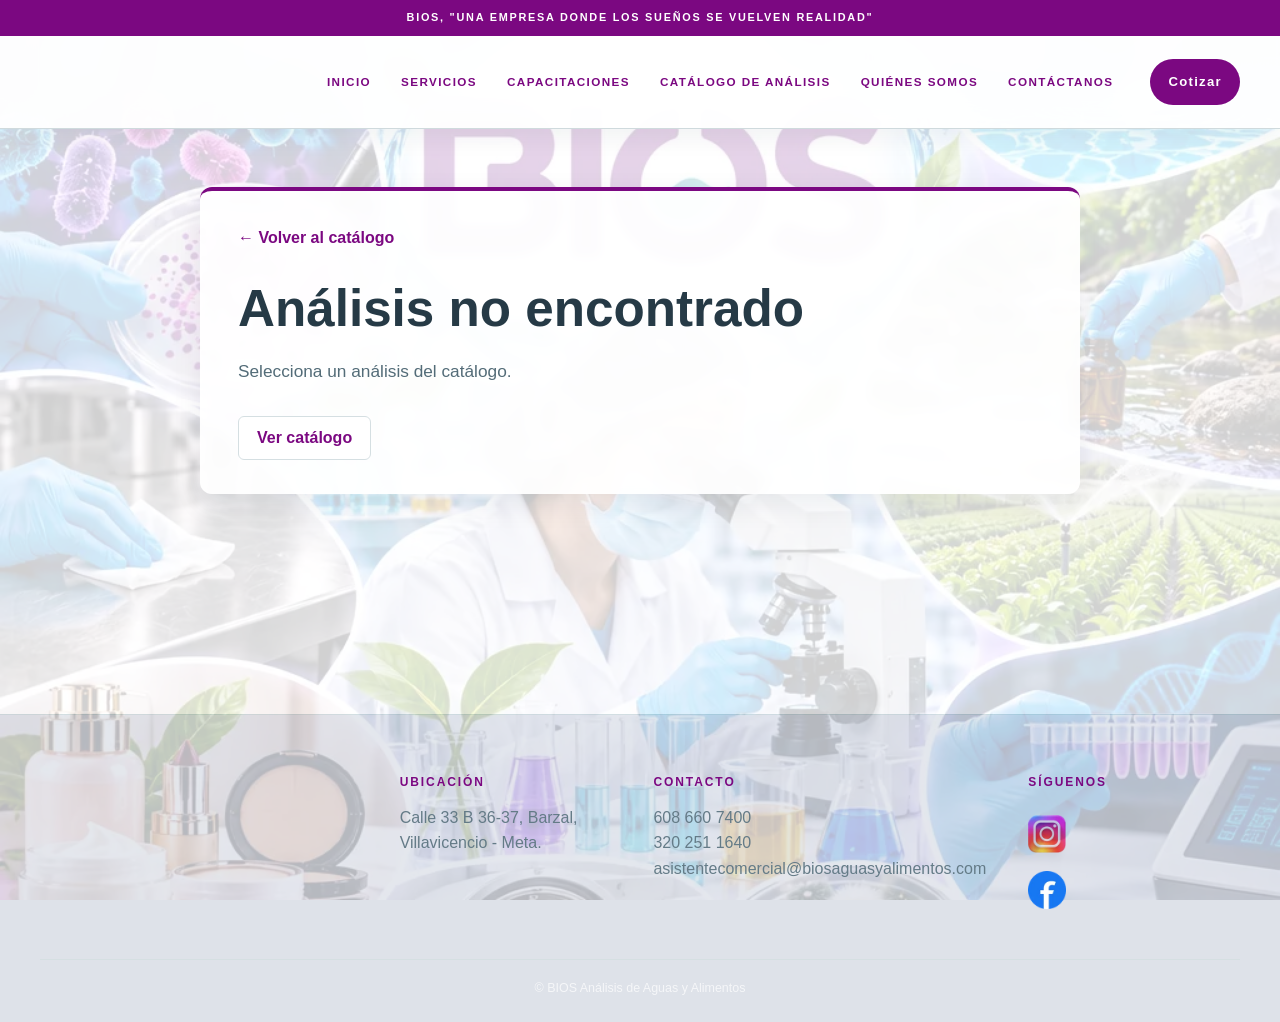
==== commit 29f60351: "Actualizar correo y horario de atención" ====
--- a/analisis.html
+++ b/analisis.html
@@ -76,7 +76,7 @@
     </div>
   </main>
 
-  <footer class="bios-footer"><div class="container bios-footer__grid"><div class="bios-footer__brand"><video class="site-logo" src="loguito.mp4" autoplay loop muted playsinline preload="auto" aria-label="BIOS Análisis de Aguas y Alimentos"></video></div><div><strong>Ubicación</strong><p>Calle 33 B 36-37, Barzal,<br />Villavicencio - Meta.</p></div><div><strong>Contacto</strong><p>608 660 7400<br />320 251 1640<br />info@biosaguasyalimentos.com</p></div><div class="bios-footer__social"><strong>Síguenos</strong><a href="https://www.instagram.com/bioslaboratorio" aria-label="Instagram BIOS"><img class="bios-footer__social-icon" src="instagram-icon.webp" alt="" width="38" height="38" /></a><a href="https://www.facebook.com/profile.php?id=61564469023274">Facebook</a></div></div><div class="bios-footer__legal">© BIOS Análisis de Aguas y Alimentos</div></footer>
+  <footer class="bios-footer"><div class="container bios-footer__grid"><div class="bios-footer__brand"><video class="site-logo" src="loguito.mp4" autoplay loop muted playsinline preload="auto" aria-label="BIOS Análisis de Aguas y Alimentos"></video></div><div><strong>Ubicación</strong><p>Calle 33 B 36-37, Barzal,<br />Villavicencio - Meta.</p></div><div><strong>Contacto</strong><p>608 660 7400<br />320 251 1640<br />asistentecomercial@biosaguasyalimentos.com</p></div><div class="bios-footer__social"><strong>Síguenos</strong><a href="https://www.instagram.com/bioslaboratorio" aria-label="Instagram BIOS"><img class="bios-footer__social-icon" src="instagram-icon.webp" alt="" width="38" height="38" /></a><a href="https://www.facebook.com/profile.php?id=61564469023274">Facebook</a></div></div><div class="bios-footer__legal">© BIOS Análisis de Aguas y Alimentos</div></footer>
   <script>
     // Fichas disponibles y renderizado del análisis seleccionado.
     const analyses = {
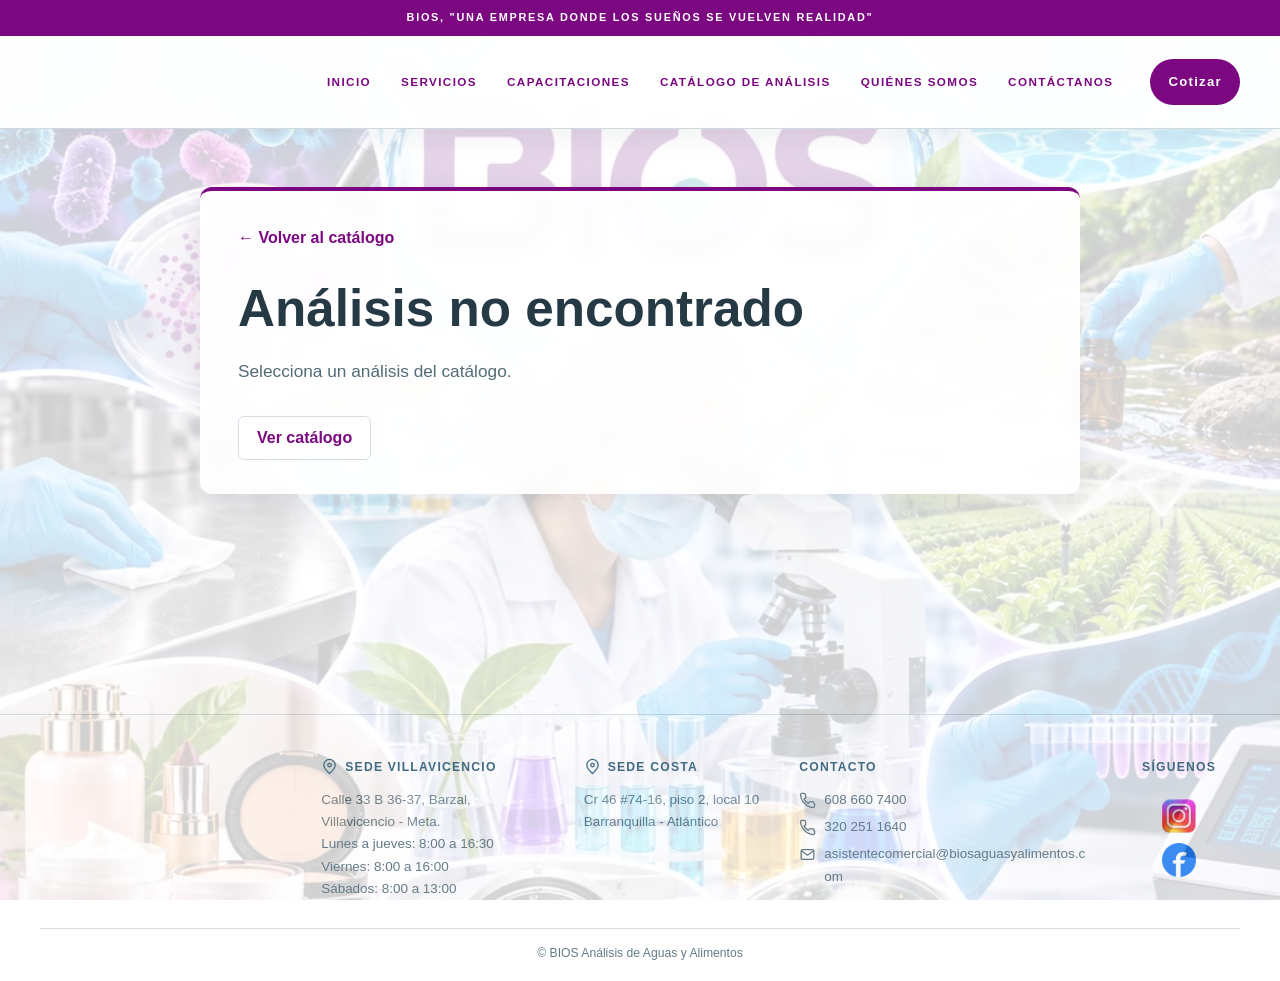
==== commit 7e191104: "Actualizar servicios y formulario de cotizacion Co-authored-by: Copilot <223556219+Copilot@users.nor" ====
--- a/analisis.html
+++ b/analisis.html
@@ -5,7 +5,7 @@
   <meta name="viewport" content="width=device-width, initial-scale=1.0" />
   <meta name="description" content="Información sobre análisis de laboratorio para alimentos, aguas y otros productos." />
   <title>BIOS | Detalle del análisis</title>
-  <link rel="stylesheet" href="styles.css?v=20261003-perf" />
+  <link rel="stylesheet" href="styles.css?v=20261004-maint" />
   <style>
     .analysis-detail-page {
       min-height: 65vh;
@@ -53,8 +53,8 @@
     <div class="top-banner">BIOS, "UNA EMPRESA DONDE LOS SUEÑOS SE VUELVEN REALIDAD"</div>
     <div class="container nav">
       <a class="brand" href="index.html#inicio" aria-label="BIOS, análisis de aguas y alimentos"><video class="site-logo" src="loguito.mp4" autoplay loop muted playsinline preload="auto" aria-label="BIOS Análisis de Aguas y Alimentos"></video></a>
-      <nav class="main-nav" aria-label="Navegación principal"><ul class="menu"><li><a href="index.html#inicio">Inicio</a></li><li><a href="services.html">Servicios</a></li><li><a href="capacitaciones.html">Capacitaciones</a></li><li><a href="catalogo-analisis.html" aria-current="page">Catálogo de análisis</a></li><li><a href="nosotros.html">Quiénes somos</a></li><li><a href="https://wa.me/573202511640">Contáctanos</a></li></ul></nav>
-      <div class="header-actions"><a class="header-phone" href="https://wa.me/573202511640">320 251 1640</a><a class="header-contact" href="cotizar.html">Cotizar</a></div>
+      <nav class="main-nav" aria-label="Navegación principal"><ul class="menu"><li><a href="index.html#inicio">Inicio</a></li><li><a href="services.html">Servicios</a></li><li><a href="capacitaciones.html">Capacitaciones</a></li><li><a href="catalogo-analisis.html" aria-current="page">Catálogo de análisis</a></li><li><a href="nosotros.html">Quiénes somos</a></li><li><a href="https://wa.me/573202511640?text=Hola%20BIOS%2C%20quiero%20informaci%C3%B3n%20sobre%20sus%20an%C3%A1lisis." target="_blank" rel="noopener">Contáctanos</a></li></ul></nav>
+      <div class="header-actions"><a class="header-phone" href="https://wa.me/573202511640?text=Hola%20BIOS%2C%20quiero%20informaci%C3%B3n%20sobre%20sus%20an%C3%A1lisis." target="_blank" rel="noopener">320 251 1640</a><a class="header-contact" href="cotizar.html">Cotizar</a></div>
       <button class="menu-toggle" type="button" aria-label="Abrir menú" aria-expanded="false"><span></span><span></span><span></span></button>
     </div>
   </header>
@@ -76,7 +76,7 @@
     </div>
   </main>
 
-  <footer class="bios-footer"><div class="container bios-footer__grid"><div class="bios-footer__brand"><video class="site-logo" src="loguito.mp4" autoplay loop muted playsinline preload="auto" aria-label="BIOS Análisis de Aguas y Alimentos"></video></div><div><strong>Ubicación</strong><p>Calle 33 B 36-37, Barzal,<br />Villavicencio - Meta.</p></div><div><strong>Contacto</strong><p>608 660 7400<br />320 251 1640<br />asistentecomercial@biosaguasyalimentos.com</p></div><div class="bios-footer__social"><strong>Síguenos</strong><a href="https://www.instagram.com/bioslaboratorio" aria-label="Instagram BIOS"><img class="bios-footer__social-icon" src="instagram-icon.webp" alt="" width="38" height="38" /></a><a href="https://www.facebook.com/profile.php?id=61564469023274">Facebook</a></div></div><div class="bios-footer__legal">© BIOS Análisis de Aguas y Alimentos</div></footer>
+  <footer class="bios-footer"><div class="container bios-footer__grid"><div class="bios-footer__brand"><video class="site-logo" data-lazy-video src="loguito.mp4" loop muted playsinline preload="none" aria-label="BIOS Análisis de Aguas y Alimentos"></video></div><section class="bios-footer__location" aria-label="Sede Villavicencio"><strong class="bios-footer__heading"><svg class="bios-footer__icon" viewBox="0 0 24 24" aria-hidden="true"><path d="M20 10c0 5-8 12-8 12S4 15 4 10a8 8 0 1 1 16 0Z"/><circle cx="12" cy="10" r="2.5"/></svg>Sede Villavicencio</strong><address>Calle 33 B 36-37, Barzal,<br />Villavicencio - Meta.<br /><span>Lunes a jueves: 8:00 a 16:30</span><br /><span>Viernes: 8:00 a 16:00</span><br /><span>Sábados: 8:00 a 13:00</span></address></section><section class="bios-footer__location" aria-label="Sede Costa"><strong class="bios-footer__heading"><svg class="bios-footer__icon" viewBox="0 0 24 24" aria-hidden="true"><path d="M20 10c0 5-8 12-8 12S4 15 4 10a8 8 0 1 1 16 0Z"/><circle cx="12" cy="10" r="2.5"/></svg>Sede Costa</strong><address>Cr 46 #74-16, piso 2, local 10<br />Barranquilla - Atlántico</address></section><div class="bios-footer__contact"><strong>Contacto</strong><a href="tel:+576086607400"><svg class="bios-footer__icon" viewBox="0 0 24 24" aria-hidden="true"><path d="M22 16.9v3a2 2 0 0 1-2.2 2A19.8 19.8 0 0 1 11.2 19a19.4 19.4 0 0 1-6-6A19.8 19.8 0 0 1 2.1 4.2 2 2 0 0 1 4.1 2h3a2 2 0 0 1 2 1.7l.5 3a2 2 0 0 1-.6 1.7L7.2 10a16 16 0 0 0 6 6l1.6-1.8a2 2 0 0 1 1.7-.6l3 .5a2 2 0 0 1 1.5 2.8Z"/></svg>608 660 7400</a><a href="tel:+573202511640"><svg class="bios-footer__icon" viewBox="0 0 24 24" aria-hidden="true"><path d="M22 16.9v3a2 2 0 0 1-2.2 2A19.8 19.8 0 0 1 11.2 19a19.4 19.4 0 0 1-6-6A19.8 19.8 0 0 1 2.1 4.2 2 2 0 0 1 4.1 2h3a2 2 0 0 1 2 1.7l.5 3a2 2 0 0 1-.6 1.7L7.2 10a16 16 0 0 0 6 6l1.6-1.8a2 2 0 0 1 1.7-.6l3 .5a2 2 0 0 1 1.5 2.8Z"/></svg>320 251 1640</a><a href="mailto:asistentecomercial@biosaguasyalimentos.com"><svg class="bios-footer__icon" viewBox="0 0 24 24" aria-hidden="true"><rect x="3" y="5" width="18" height="14" rx="2"/><path d="m4 7 8 6 8-6"/></svg>asistentecomercial@biosaguasyalimentos.com</a></div><div class="bios-footer__social"><strong>Síguenos</strong><a href="https://www.instagram.com/bioslaboratorio" aria-label="Instagram BIOS"><img class="bios-footer__social-icon" src="instagram-icon.webp" alt="" width="38" height="38" /></a><a href="https://www.facebook.com/profile.php?id=61564469023274" aria-label="Facebook BIOS"><img class="bios-footer__social-icon" src="62c5f7a0-b74d-4b7d-8a29-12c43124af4a.webp" alt="" width="38" height="38" /></a></div></div><div class="bios-footer__legal">&#169; BIOS Análisis de Aguas y Alimentos</div></footer>
   <script>
     // Fichas disponibles y renderizado del análisis seleccionado.
     const analyses = {
@@ -91,18 +91,18 @@
       "aguas-piscinas": { category: "Análisis de aguas", title: "Análisis de aguas de piscinas", intro: "Evaluación de la calidad del agua de piscinas y estructuras similares de recirculación.", purpose: "Apoya el control de condiciones microbiológicas y fisicoquímicas que pueden variar con el uso, el tratamiento y el mantenimiento.", scope: ["Puede incluir pH, turbidez, desinfectante residual y otros parámetros fisicoquímicos.", "La evaluación microbiológica puede considerar heterótrofos, Escherichia coli, Pseudomonas y coliformes.", "El panel y los criterios se confirman según el tipo de piscina y las disposiciones aplicables."] },
       "agua-uso-agricola": { category: "Análisis de aguas", title: "Análisis de agua para uso agrícola", intro: "Evaluación de agua utilizada para riego y actividades relacionadas con la producción agrícola.", purpose: "Permite conocer características que pueden influir en cultivos, suelos y exposición a contaminantes biológicos o químicos.", scope: ["Los análisis pueden incluir indicadores microbiológicos como coliformes totales y fecales.", "Los parámetros fisicoquímicos se seleccionan según la fuente y el uso agrícola.", "El plan debe considerar el cultivo, el sistema de riego y el origen del agua."] },
       "agua-uso-recreativo": { category: "Análisis de aguas", title: "Análisis de agua para uso recreativo", intro: "Evaluación de agua destinada a actividades recreativas con contacto primario o secundario.", purpose: "Aporta información para el seguimiento sanitario y el control de las características del agua usada por los visitantes.", scope: ["Considera el uso recreativo y la frecuencia de exposición.", "Puede integrar parámetros microbiológicos y fisicoquímicos.", "El alcance se define de acuerdo con el cuerpo de agua y la regulación aplicable."] },
-      "aguas-embotelladas": { category: "Análisis de aguas", title: "Análisis de aguas embotelladas", intro: "Evaluación de agua tratada y envasada para verificar características de calidad del producto final.", purpose: "Apoya el seguimiento del tratamiento, el envasado y el control del producto durante su comercialización.", scope: ["Puede considerar parámetros microbiológicos y fisicoquímicos.", "El panel se define según el tipo de agua y el proceso de tratamiento.", "La selección de requisitos debe corresponder a la normativa vigente para el producto."] },
+      "aguas-embotelladas": { category: "Análisis de aguas", title: "Agua potable tratada envasada", intro: "Evaluación de agua tratada y envasada para verificar características de calidad del producto final.", purpose: "Apoya el seguimiento del tratamiento, el envasado y el control del producto durante su comercialización.", scope: ["Puede considerar parámetros microbiológicos y fisicoquímicos.", "El panel se define según el tipo de agua y el proceso de tratamiento.", "La selección de requisitos debe corresponder a la normativa vigente para el producto."] },
       "analisis-fisicoquimico-aguas": { category: "Análisis de aguas", title: "Análisis fisicoquímico de aguas", intro: "Determinación de propiedades físicas y químicas del agua de acuerdo con su procedencia y uso.", purpose: "Ayuda a caracterizar el agua y a revisar su compatibilidad con el uso previsto o con un proceso de tratamiento.", scope: ["Los parámetros dependen de la fuente: suministro, piscina, agua embotellada o riego.", "El uso esperado define cuáles variables se deben solicitar.", "Los criterios de aceptación se acuerdan según la regulación que aplique a cada matriz."] },
       "toma-item-ensayo": { category: "Otros análisis", title: "Toma de ítem de ensayo y muestreo", intro: "Organización de la toma y el registro de muestras para facilitar su identificación y evaluación en el laboratorio.", purpose: "Una muestra representativa y correctamente identificada ayuda a relacionar el resultado con el producto, proceso y condiciones de origen.", scope: ["Definición del punto de toma y los datos necesarios para identificar la muestra.", "Recomendaciones de recipiente, conservación y transporte se confirman para cada análisis.", "Consulta con BIOS la disponibilidad de toma en sitio y las condiciones de recepción."] },
       "esterilidad-comercial": { category: "Otros análisis", title: "Esterilidad comercial", intro: "Evaluación microbiológica de productos procesados y envasados para verificar su estabilidad bajo las condiciones previstas de conservación.", purpose: "Ayuda a identificar crecimiento microbiano que pueda comprometer la estabilidad del producto o del proceso térmico aplicado.", scope: ["La muestra y el plan de ensayo dependen del alimento y del tipo de envase.", "Los microorganismos y métodos se establecen según el producto.", "Confirma con BIOS las condiciones de recepción y los tiempos estimados."] },
-      "ambientes-por-impacto": { category: "Otros análisis", title: "Ambientes por impacto", intro: "Monitoreo microbiológico del aire mediante captura activa en puntos seleccionados de un área.", purpose: "Permite estimar la carga de microorganismos suspendidos y ubicar zonas que requieren revisión de higiene o ventilación.", scope: ["Selección de áreas y puntos de muestreo según el uso del espacio.", "Evaluación de microorganismos ambientales definidos en el plan.", "Los resultados pueden apoyar decisiones sobre limpieza, flujo de aire y frecuencia de monitoreo."] },
-      "prueba-kelsey-maurer": { category: "Otros análisis", title: "Prueba de Kelsey-Maurer", intro: "Evaluación de la actividad bactericida y fungicida de desinfectantes en condiciones de ensayo controladas.", purpose: "Ayuda a comparar la acción de un producto desinfectante considerando concentración y tiempo de contacto definidos.", scope: ["Puede incluir cepas de referencia y microorganismos propios del área cuando se acuerde su evaluación.", "El diseño considera el desinfectante, la concentración y las condiciones de uso.", "Los resultados corresponden a las condiciones ensayadas; solicita a BIOS el alcance disponible."] },
+
+
       "pcr-patogenos": { category: "Otros análisis", title: "Reacción en cadena de la polimerasa (PCR)", intro: "Técnica molecular que detecta secuencias genéticas específicas de microorganismos de interés.", purpose: "Se utiliza para buscar patógenos definidos en muestras de alimentos u otras matrices compatibles con el método.", scope: ["La selección del microorganismo objetivo depende de la muestra y del propósito del análisis.", "Entre los objetivos posibles descritos en el portafolio de referencia están E. coli STEC, Campylobacter y Listeria monocytogenes.", "La disponibilidad, método y tiempo se confirman con BIOS antes de remitir la muestra."] },
       "e-coli-stec": { category: "Otros análisis", title: "E. coli STEC", intro: "Búsqueda de cepas de Escherichia coli productoras de toxina Shiga, incluido el serotipo O157:H7.", purpose: "Apoya la evaluación microbiológica de alimentos y materias primas frente a este grupo de patógenos.", scope: ["Puede ser relevante en carnes, vegetales, agua y productos sin pasteurizar según el proceso.", "La técnica de detección se determina de acuerdo con la matriz y el alcance solicitado.", "La interpretación del resultado debe considerar el plan de muestreo y los criterios aplicables."] },
       "campylobacter-spp": { category: "Otros análisis", title: "Campylobacter spp.", intro: "Detección de bacterias del género Campylobacter en matrices definidas para control microbiológico.", purpose: "Ayuda a investigar la presencia de este microorganismo asociado principalmente a alimentos y agua contaminados.", scope: ["Puede ser pertinente en aves, carnes, leche no pasteurizada y agua, de acuerdo con la evaluación solicitada.", "La matriz determina el procedimiento y la técnica disponible.", "Consulta con BIOS cantidad de muestra, conservación y tiempo estimado."] },
       "listeria-monocytogenes": { category: "Otros análisis", title: "Listeria monocytogenes", intro: "Búsqueda de Listeria monocytogenes en alimentos o ambientes asociados a su producción.", purpose: "Permite revisar un patógeno de interés para la inocuidad, especialmente en productos listos para consumo y áreas de procesamiento.", scope: ["La muestra puede corresponder al producto, una superficie o un punto ambiental definido.", "El método se selecciona de acuerdo con la matriz y el objetivo del cliente.", "Los requisitos de muestreo y tiempos se confirman con BIOS."] },
       "salmonella-spp": { category: "Otros análisis", title: "Salmonella spp.", intro: "Detección de bacterias del género Salmonella en alimentos y matrices de interés sanitario.", purpose: "Apoya la vigilancia microbiológica y el control de contaminación en materias primas, productos y procesos.", scope: ["Puede ser pertinente para carnes, aves, huevos, lácteos, vegetales y superficies según el plan.", "La técnica y el tamaño de muestra se definen por matriz y objetivo.", "La interpretación se realiza frente a los requisitos aplicables al producto."] },
-      "analisis-cosmeticos": { category: "Otros análisis", title: "Análisis microbiológico de cosméticos", intro: "Evaluación microbiológica de materias primas y productos cosméticos terminados.", purpose: "Ayuda a revisar la carga microbiana y la presencia de microorganismos no deseados durante la fabricación y conservación.", scope: ["Puede considerar recuentos de microorganismos aerobios, mohos y levaduras.", "Los microorganismos de interés pueden incluir Escherichia coli, Staphylococcus aureus, Pseudomonas aeruginosa y Candida albicans.", "El plan depende del tipo de producto, zona de aplicación y categoría correspondiente."] }
+
     };
 
     const itemId = new URLSearchParams(window.location.search).get('item');
@@ -125,6 +125,6 @@
       });
     }
   </script>
-  <script src="script.js?v=20261003-perf"></script>
+  <script src="script.js?v=20261004-maint"></script>
 </body>
 </html>
--- a/styles.css
+++ b/styles.css
@@ -4,7 +4,7 @@
   .training-*, .quote-page y .about-page. Componentes: modales, .chatbot y .bios-footer.
   Imagenes de fondo declaradas en CSS: buscar background-image o url(). Las fotos en <img>
   y los textos/nombres visibles se cambian en el HTML, no aqui. Responsive se divide en @media.
-  Servicios: centros -> detail-page--centers; panificadoras -> detail-page--bakery;
+  Servicios: centros -> detail-page--centers; alimentos -> detail-page--food;
   plantas y agua/piscinas -> detail-page--water (sus nombres/textos estan en cada HTML).
 */
 /* Ajustes heredados de prioridad alta para la portada de index.html. */
@@ -1259,8 +1259,6 @@
 
 #equipo .team-slider__track:hover { animation-play-state: paused; }
 
-.team-slider__image[src="IMG_7119.jpg"],
-.team-slider__image[src="IMG_7124.webp"],
 .team-slider__image[src="IMG_7258.webp"],
 .team-slider__image[src="IMG_7260.webp"] {
   display: none !important;
@@ -3515,6 +3513,17 @@
   font-weight: 400;
 }
 
+.distinguishes__icon svg {
+  display: block;
+  width: 28px;
+  height: 28px;
+  fill: none;
+  stroke: currentColor;
+  stroke-linecap: round;
+  stroke-linejoin: round;
+  stroke-width: 1.8;
+}
+
 .distinguishes__grid h3 {
   margin: 16px 0 10px;
   color: #fff;
@@ -4380,7 +4389,7 @@
 /* HERO DE PAGINAS DE SERVICIO: el archivo de imagen se elige en el src del HTML.
   Agua/piscinas: services-para-plantas-y-piscinas.html -> piscina2.webp
   Centros: services-para-centros.html -> centro2.webp
-  Panificadoras: services-para-industriales.html -> pan2.webp
+  Análisis de alimentos: services-para-industriales.html -> capacitacion.webp
   Plantas envasadoras/beneficio animal: services-para-plantas.html -> pancar2.webp
   Este bloque controla posicion, recorte y capa oscura, no el archivo de imagen. */
 .centers-hero,
@@ -4405,13 +4414,13 @@
 }
 
 .centers-hero__image, .service-page-hero__image { object-fit: cover; object-position: center 45%; }
-.service-page-hero--bakery .service-page-hero__image {
+.service-page-hero--food .service-page-hero__image {
   image-rendering: auto;
   object-position: center 52%;
   filter: contrast(1.06) saturate(1.08);
 }
 
-.service-page-hero--bakery { min-height: 380px; }
+.service-page-hero--food { min-height: 380px; }
 
 .bios-footer__social a {
   display: inline-flex;
@@ -4478,8 +4487,9 @@
   .detail-page--centers .service-modern-hero__image { min-height: 230px; max-height: 260px; }
 }
 
-/* CUERPO DE SERVICIOS: bakery = panificadoras; water = plantas y agua/piscinas. */
+/* CUERPO DE SERVICIOS: food = análisis fisicoquímicos; water = plantas y agua/piscinas. */
 .detail-page--bakery,
+.detail-page--food,
 .detail-page--water { min-height: auto; padding: 54px 0; background: #eef5f7; }
 .detail-page--bakery > .container > .section-head,
 .detail-page--bakery > .container > .detail-page__intro,
@@ -4488,35 +4498,46 @@
 .detail-page--water > .container > .detail-page__intro,
 .detail-page--water .service-modern-hero { display: none; }
 .detail-page--bakery .bakery-card,
+.detail-page--food .service-detail,
 .detail-page--water .service-detail { max-width: 1120px; margin: 0 auto 24px; padding: 34px; border: 0; border-radius: 0; background: #fff; box-shadow: none; }
 .detail-page--bakery .bakery-card h2,
+.detail-page--food .service-detail h2,
 .detail-page--water .service-detail h2 { margin-bottom: 24px; color: #111b79; font-size: 1.8rem; }
 .detail-page--bakery .bakery-grid,
 .detail-page--water .service-detail__grid { grid-template-columns: repeat(2, minmax(0, 1fr)); gap: 16px; }
 .detail-page--bakery .bakery-item,
+.detail-page--food .service-detail__grid > div,
 .detail-page--water .service-detail__grid > div { min-height: 150px; padding: 24px; border: 0; border-radius: 0; color: #fff; }
 .detail-page--bakery .bakery-item:nth-child(4n + 1),
+.detail-page--food .service-detail__grid > div:nth-child(4n + 1),
 .detail-page--water .service-detail__grid > div:nth-child(4n + 1) { background: #2874b8; }
 .detail-page--bakery .bakery-item:nth-child(4n + 2),
+.detail-page--food .service-detail__grid > div:nth-child(4n + 2),
 .detail-page--water .service-detail__grid > div:nth-child(4n + 2) { background: #76247d; }
 .detail-page--water .service-detail__grid > div:nth-child(4n + 3) { background: #078b91; }
 .detail-page--water .service-detail__grid > div:nth-child(4n + 4) { background: #185d78; }
 .detail-page--bakery .bakery-item h3,
+.detail-page--food .service-detail__grid > div h3,
 .detail-page--water .service-detail__grid > div h3 { color: #fff; }
+.detail-page--food .service-detail__grid > div p { color: rgba(255,255,255,.94); }
 .detail-page--bakery .bakery-item ul,
+.detail-page--food .service-detail__grid > div ul,
 .detail-page--water .service-detail__grid > div ul { padding-left: 20px; color: rgba(255,255,255,.94); }
 .detail-page--water .service-detail > ul { padding: 24px 24px 24px 44px; background: #078b91; color: #fff; line-height: 1.9; }
 .detail-page--bakery .detail-page__back,
+.detail-page--food .detail-page__back,
 .detail-page--water .detail-page__back { margin-top: 10px; }
 
 @media (max-width: 700px) {
   #equipo .team-slider__image--clone { display: none !important; }
 
   .detail-page--bakery,
+  .detail-page--food,
   .detail-page--water { padding: 30px 0; }
   .detail-page--bakery .bakery-grid,
   .detail-page--water .service-detail__grid { grid-template-columns: 1fr; }
   .detail-page--bakery .bakery-card,
+  .detail-page--food .service-detail,
   .detail-page--water .service-detail { padding: 24px; }
 }
 
@@ -4644,7 +4665,7 @@
   padding: 18px 24px;
 }
 
-/* FOTO PRINCIPAL: normalmente toma src del HTML; panificadoras se reemplaza abajo por pan.jpg. */
+/* FOTO PRINCIPAL: el src del HTML define la imagen de cada servicio. */
 .service-reference__image {
   width: 300px;
   height: 190px;
@@ -5906,7 +5927,7 @@
   .index-page.index-page .hero-copy { height: auto !important; }
 }
 
-/* FICHAS DE SERVICIO | Misma jerarquia visual para agua, centros, panificadoras y plantas. */
+/* FICHAS DE SERVICIO | Misma jerarquía visual para agua, centros, alimentos y plantas. */
 .centers-hero,
 .service-page-hero {
   min-height: 390px;
@@ -5921,6 +5942,7 @@
 
 .detail-page--centers,
 .detail-page--bakery,
+.detail-page--food,
 .detail-page--water {
   padding: 54px 0 72px;
   background: #f4f6f8;
@@ -5928,6 +5950,7 @@
 
 .detail-page--centers > .container,
 .detail-page--bakery > .container,
+.detail-page--food > .container,
 .detail-page--water > .container {
   width: min(1120px, calc(100% - 40px));
   margin: 0 auto;
@@ -5943,10 +5966,7 @@
 }
 
 .detail-page .service-reference__panels {
-  grid-column: 1 / -1;
-  grid-template-columns: repeat(2, minmax(0, 1fr));
-  grid-template-rows: none !important;
-  gap: 14px;
+  display: none;
 }
 
 .detail-page .service-reference__panel,
@@ -5982,7 +6002,7 @@
 
 .detail-page .service-reference__image {
   grid-column: 1;
-  grid-row: 2;
+  grid-row: auto;
   align-self: start;
   width: 100% !important;
   height: auto;
@@ -5994,7 +6014,7 @@
 
 .detail-page .service-reference__content {
   grid-column: 2;
-  grid-row: 2;
+  grid-row: auto;
   align-self: stretch;
   padding: 26px 28px;
   border-top: 3px solid var(--primary);
@@ -6226,3 +6246,392 @@
 .site-logo {
   pointer-events: none;
 }
+
+.index-page .bios-about-section__copy h2 {
+  white-space: nowrap;
+  font-size: clamp(1.75rem, 3vw, 2.65rem);
+}
+
+.bios-process__intro h2 .bios-process__how {
+  color: #416a82;
+}
+
+.bios-process__intro h2 .bios-process__we {
+  color: #7b0881;
+}
+
+.bios-process__steps li {
+  padding-right: 10px;
+  text-align: center;
+}
+
+.bios-process__steps li::before {
+  top: -24px;
+  left: 50%;
+  width: 48px;
+  height: 48px;
+  transform: translateX(-50%);
+  font-size: 1.4rem;
+}
+
+.bios-process__steps strong {
+  font-size: 1rem;
+}
+
+.bios-process__steps span {
+  font-size: .88rem;
+}
+
+.index-page .bios-process__steps li {
+  padding-top: 34px;
+}
+
+.index-page .location-bar {
+  display: grid !important;
+  grid-template-columns: repeat(4, minmax(0, 1fr));
+  gap: 20px;
+  text-align: left;
+}
+
+.index-page > .info {
+  display: block !important;
+  order: 8;
+}
+
+.location-bar__item h4,
+.location-bar__email {
+  display: flex;
+  align-items: center;
+  justify-content: center;
+  gap: 9px;
+}
+
+.location-bar__icon,
+.location-bar__detail {
+  display: inline-flex;
+  align-items: center;
+  justify-content: center;
+  gap: 8px;
+}
+
+.location-bar__icon svg,
+.location-bar__detail svg,
+.location-bar__email svg {
+  width: 18px;
+  height: 18px;
+  flex: 0 0 18px;
+  fill: none;
+  stroke: currentColor;
+  stroke-linecap: round;
+  stroke-linejoin: round;
+  stroke-width: 1.8;
+}
+
+.location-bar__detail {
+  margin-bottom: 10px;
+  line-height: 1.5;
+}
+
+.location-bar__email {
+  color: #fff;
+  text-decoration: none;
+  overflow-wrap: anywhere;
+}
+
+.services-page__hero .section-head h1 .services-heading__lead,
+.services-modal__content h2 .services-heading__lead {
+  color: #1d9a62;
+}
+
+.services-page__hero .section-head h1 .services-heading__need,
+.services-modal__content h2 .services-heading__need {
+  color: var(--primary-2);
+}
+
+.detail-page--plants .service-reference__image {
+  align-self: center;
+  object-position: center;
+}
+
+.detail-page--food .service-reference__image {
+  content: none;
+  object-fit: cover;
+  object-position: center;
+}
+
+.index-page :is(h1, h2, h3, h4, h5, h6) {
+  color: #416a82 !important;
+  -webkit-text-fill-color: #416a82 !important;
+}
+
+.index-page :is(h1, h2, h3, h4, h5, h6) em {
+  font-style: normal !important;
+}
+
+.index-page :is(h1, h2, h3, h4, h5, h6) em,
+.index-page :is(h1, h2, h3, h4, h5, h6) .bios-process__we,
+.index-page :is(h1, h2, h3, h4, h5, h6) .services-heading__need {
+  color: #7b0881 !important;
+  -webkit-text-fill-color: #7b0881 !important;
+}
+
+.index-page :is(h1, h2, h3, h4, h5, h6) .services-heading__lead,
+.index-page :is(h1, h2, h3, h4, h5, h6) .bios-process__how,
+.index-page :is(h1, h2, h3, h4, h5, h6) .hero-title-accent {
+  color: #416a82 !important;
+  -webkit-text-fill-color: #416a82 !important;
+}
+
+:is(.services-page, .detail-page, .general-page, .about-page, .service-page-hero, .centers-hero) :is(h1, h2, h3, h4, h5, h6) {
+  color: #416a82 !important;
+  -webkit-text-fill-color: #416a82 !important;
+}
+
+:is(.services-page, .detail-page, .general-page, .about-page, .service-page-hero, .centers-hero) :is(h1, h2, h3, h4, h5, h6) :is(em, .service-heading__accent) {
+  color: #7b0881 !important;
+  -webkit-text-fill-color: #7b0881 !important;
+  font-style: normal !important;
+}
+
+:is(.service-page-hero, .centers-hero) :is(h1, h2, h3, h4, h5, h6) {
+  display: table;
+  max-width: 100%;
+  padding: 0;
+  border-radius: 0;
+  background: transparent !important;
+}
+
+:is(.service-page-hero, .centers-hero) .service-page-hero__content h1,
+:is(.service-page-hero, .centers-hero) .centers-hero__content h1,
+:is(.service-page-hero, .centers-hero) .service-page-hero__content h1 :is(em, .service-heading__accent),
+:is(.service-page-hero, .centers-hero) .centers-hero__content h1 :is(em, .service-heading__accent) {
+  color: #fff !important;
+  -webkit-text-fill-color: #fff !important;
+}
+
+@media (max-width: 900px) {
+  .index-page .location-bar {
+    grid-template-columns: repeat(2, minmax(0, 1fr));
+  }
+}
+
+@media (max-width: 600px) {
+  .index-page .location-bar {
+    grid-template-columns: 1fr;
+    text-align: center;
+  }
+
+  .index-page .bios-process__steps li {
+    padding-top: 34px;
+  }
+}
+
+.index-page .location-bar {
+  width: min(1100px, 100%);
+  margin: 0 auto;
+  padding: 30px 24px;
+  background: transparent;
+  color: #416a82;
+}
+
+.index-page .location-bar__item h4 {
+  color: #416a82;
+}
+
+.index-page .location-bar__item p,
+.index-page .location-bar__email {
+  color: #647b87;
+}
+
+.index-page .location-bar {
+  display: none !important;
+}
+
+.bios-footer.bios-footer {
+  padding: 38px 0 18px;
+  border-top: 1px solid #d5dfe2;
+  background-color: #fff !important;
+  background: #fff !important;
+  color: #647b87;
+}
+
+.bios-footer__grid {
+  display: grid;
+  grid-template-columns: 1.35fr 1.25fr 1fr 1.55fr .65fr;
+  gap: 28px;
+  align-items: start;
+}
+
+.bios-footer__brand > .site-logo {
+  width: 250px;
+  height: 94px;
+  object-fit: contain;
+}
+
+.bios-footer__grid > strong,
+.bios-footer__grid > div > strong,
+.bios-footer__grid > section > strong {
+  display: block;
+  margin: 4px 0 12px;
+  color: #416a82;
+  font-size: .76rem;
+  font-weight: 800;
+  letter-spacing: .1em;
+  text-transform: uppercase;
+}
+
+.bios-footer__heading {
+  display: flex !important;
+  align-items: center;
+  gap: 7px;
+}
+
+.bios-footer__icon {
+  flex: 0 0 17px;
+  width: 17px;
+  height: 17px;
+  fill: none;
+  stroke: currentColor;
+  stroke-linecap: round;
+  stroke-linejoin: round;
+  stroke-width: 1.8;
+  vertical-align: middle;
+}
+
+.bios-footer__location address,
+.bios-footer__contact a {
+  color: #647b87;
+  font-size: .84rem;
+  font-style: normal;
+  line-height: 1.65;
+  overflow-wrap: anywhere;
+}
+
+.bios-footer__contact a {
+  display: flex;
+  align-items: flex-start;
+  gap: 8px;
+  margin: 0 0 5px;
+  text-decoration: none;
+}
+
+.bios-footer__contact .bios-footer__icon {
+  margin-top: 3px;
+}
+
+.bios-footer__contact a:hover {
+  color: #7b0881;
+}
+
+.bios-footer__social {
+  display: flex;
+  flex-wrap: wrap;
+  gap: 10px;
+  align-items: center;
+}
+
+.bios-footer__social > strong {
+  flex: 0 0 100%;
+}
+
+.bios-footer__social a {
+  display: inline-flex;
+  width: 34px;
+  height: 34px;
+  margin: 0;
+}
+
+.bios-footer__social-icon {
+  width: 34px;
+  height: 34px;
+  object-fit: contain;
+}
+
+.bios-footer__legal {
+  max-width: 1200px;
+  margin: 28px auto 0;
+  padding-top: 14px;
+  border-top: 1px solid #d5dfe2;
+  color: #647b87;
+  font-size: .76rem;
+  text-align: center;
+}
+
+@media (max-width: 900px) {
+  .bios-footer__grid {
+    grid-template-columns: repeat(3, minmax(0, 1fr));
+    gap: 24px;
+  }
+
+  .bios-footer__brand > .site-logo {
+    width: 220px;
+    height: 82px;
+  }
+}
+
+@media (max-width: 600px) {
+  .bios-footer {
+    padding-top: 30px;
+  }
+
+  .bios-footer__grid {
+    grid-template-columns: repeat(2, minmax(0, 1fr));
+    gap: 24px 18px;
+  }
+
+  .bios-footer__brand,
+  .bios-footer__contact {
+    grid-column: 1 / -1;
+  }
+
+  .bios-footer__brand > .site-logo {
+    width: min(250px, 100%);
+    height: 94px;
+  }
+}
+
+@media (max-width: 380px) {
+  .bios-footer__grid {
+    grid-template-columns: 1fr;
+  }
+
+  .bios-footer__brand,
+  .bios-footer__contact {
+    grid-column: auto;
+  }
+}
+
+body main :is(p, li, blockquote, dt, dd, figcaption) {
+  text-align: justify !important;
+}
+
+body main:is(.services-page, .detail-page, .general-page) :is(p, li, blockquote, dt, dd, figcaption) {
+  text-align: left !important;
+}
+
+:is(.services-page__hero, .service-page-hero, .centers-hero) :is(h1, h2, h3, h4, h5, h6, p) {
+  text-align: left !important;
+}
+
+.detail-page.detail-page--centers .service-reference__image {
+  align-self: center;
+  margin-top: 0;
+}
+
+.detail-page--food .service-reference__image {
+  width: min(100%, 420px) !important;
+  height: auto !important;
+  aspect-ratio: auto !important;
+  justify-self: center;
+  object-fit: contain !important;
+}
+
+.index-page .bios-about-section__copy,
+.index-page .bios-about-section__features article,
+.index-page .bios-process__intro,
+.index-page .bios-process__steps li,
+.index-page .bios-about-section__copy p,
+.index-page .bios-about-section__features p,
+.index-page .bios-process__steps li span {
+  text-align: center !important;
+}
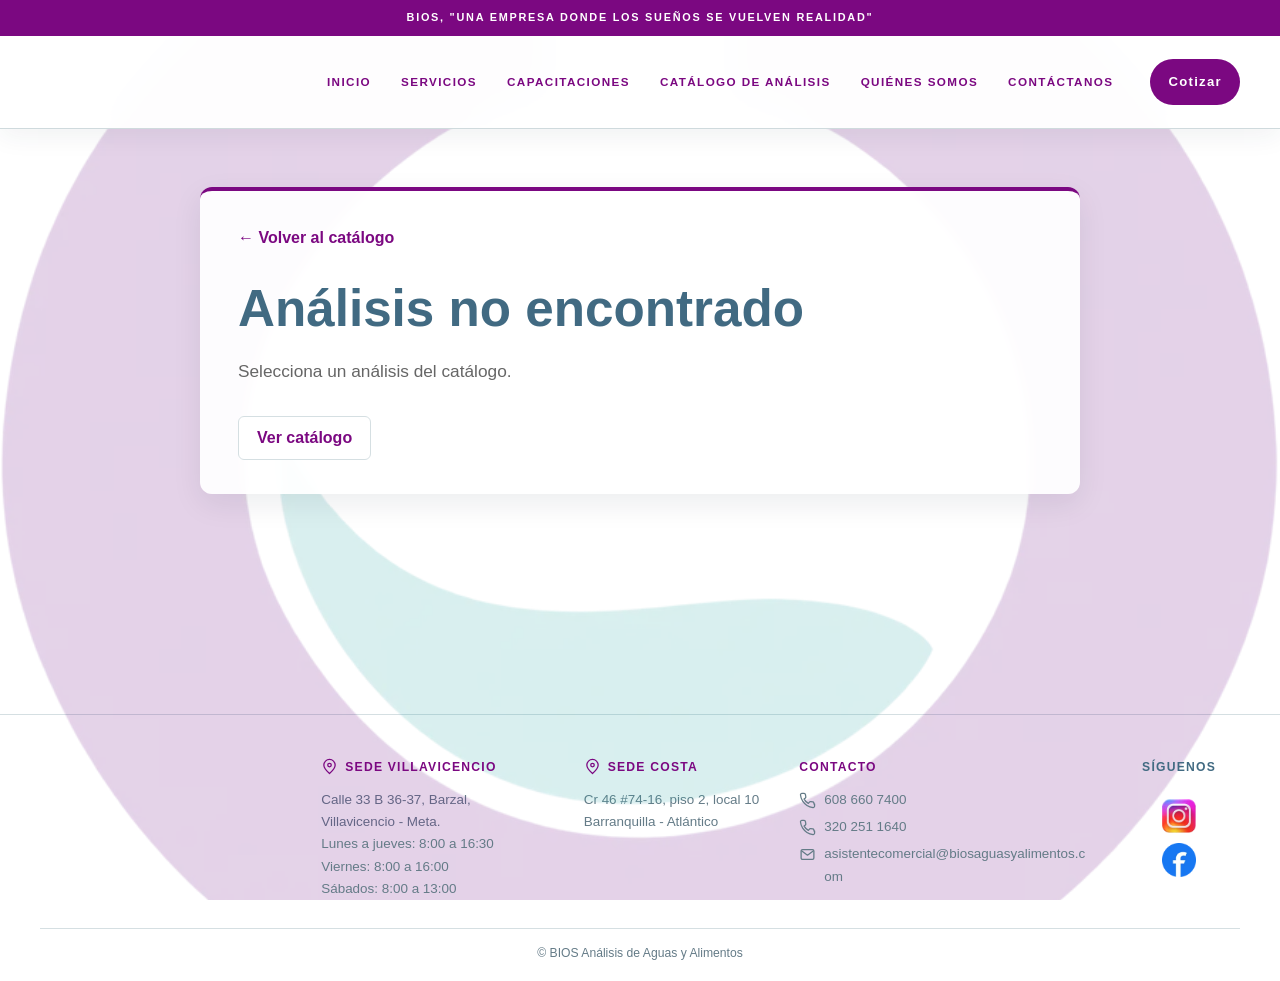
==== commit 57c23ecd: "Actualizar servicios y contenido visual Co-authored-by: Copilot <223556219+Copilot@users.noreply.git" ====
--- a/analisis.html
+++ b/analisis.html
@@ -17,7 +17,7 @@
       content: "";
       position: fixed;
       inset: 0;
-      background: url("todox.webp") center center / cover no-repeat;
+      background: url("fondo2.webp") center center / cover no-repeat;
       opacity: 0.18;
       pointer-events: none;
       z-index: 0;
@@ -28,19 +28,21 @@
     }
     .analysis-detail { max-width: 880px; margin: 0 auto; padding: 34px 38px; background: rgba(255, 255, 255, 0.92); border-top: 4px solid var(--primary); border-radius: 12px; box-shadow: 0 10px 30px rgba(19, 31, 45, 0.08); backdrop-filter: blur(6px); }
     .analysis-detail__back { display: inline-block; margin-bottom: 30px; color: var(--primary); font-weight: 700; text-decoration: none; }
-    .analysis-detail__category { margin: 0 0 10px; color: var(--primary); font-size: .78rem; font-weight: 800; letter-spacing: .08em; text-transform: uppercase; }
-    .analysis-detail h1 { margin: 0; color: #263a46; font-size: clamp(2rem, 4vw, 3.2rem); line-height: 1.08; }
-    .analysis-detail__intro { margin: 20px 0 30px; color: #536c78; font-size: 1.08rem; line-height: 1.7; }
+    .analysis-detail__category { margin: 0 0 10px; color: #7b0881; font-size: .78rem; font-weight: 800; letter-spacing: .08em; text-transform: uppercase; }
+    .analysis-detail h1 { margin: 0; color: #416a82; font-size: clamp(2rem, 4vw, 3.2rem); line-height: 1.08; }
+    .analysis-detail h1 em,
+    .analysis-detail__section h2 em { color: #7b0881; font-style: normal; }
+    .analysis-detail__intro { margin: 20px 0 30px; color: #666; font-size: 1.08rem; line-height: 1.7; }
     .analysis-detail__section { margin-top: 28px; }
-    .analysis-detail__section h2 { margin: 0 0 10px; color: var(--primary); font-size: 1.25rem; }
-    .analysis-detail__section p { margin: 0; color: #536c78; line-height: 1.7; }
-    .analysis-detail__section ul { margin: 0; padding-left: 22px; color: #536c78; line-height: 1.8; }
-    .analysis-detail__note { margin-top: 32px; padding: 14px 16px; border-left: 3px solid #2aa8b5; background: #f0f7f8; color: #405c68; line-height: 1.55; }
+    .analysis-detail__section h2 { margin: 0 0 10px; color: #416a82; font-size: 1.25rem; }
+    .analysis-detail__section p { margin: 0; color: #666; line-height: 1.7; }
+    .analysis-detail__section ul { margin: 0; padding-left: 22px; color: #666; line-height: 1.8; }
+    .analysis-detail__note { margin-top: 32px; padding: 14px 16px; border-left: 3px solid #2aa8b5; background: #f0f7f8; color: #666; line-height: 1.55; }
     .analysis-detail__actions { display: flex; flex-wrap: wrap; gap: 12px; margin-top: 28px; }
     .analysis-detail__actions a { display: inline-flex; align-items: center; min-height: 44px; padding: 0 18px; border-radius: 6px; background: var(--primary); color: #fff; font-weight: 700; text-decoration: none; }
     .analysis-detail__actions a:last-child { border: 1px solid #d5dfe2; background: #fff; color: var(--primary); }
-    .analysis-detail__source { margin-top: 28px; color: #72838a; font-size: .82rem; }
-    .analysis-detail__source a { color: var(--primary); }
+    .analysis-detail__source { margin-top: 28px; color: #666; font-size: .82rem; }
+    .analysis-detail__source a { color: #7b0881; }
     @media (max-width: 600px) {
       .analysis-detail-page { padding: 34px 0 48px; }
       .analysis-detail { padding: 26px 20px; }
@@ -67,8 +69,8 @@
         <p class="analysis-detail__category" id="analysisCategory"></p>
         <h1 id="analysisTitle">Análisis de laboratorio</h1>
         <p class="analysis-detail__intro" id="analysisIntro"></p>
-        <section class="analysis-detail__section"><h2>¿Qué evalúa?</h2><p id="analysisPurpose"></p></section>
-        <section class="analysis-detail__section"><h2>Alcance de la ficha</h2><ul id="analysisScope"></ul></section>
+        <section class="analysis-detail__section"><h2>¿Qué <em>evalúa?</em></h2><p id="analysisPurpose"></p></section>
+        <section class="analysis-detail__section"><h2>Alcance de la <em>ficha</em></h2><ul id="analysisScope"></ul></section>
         <p class="analysis-detail__note">La matriz, los parámetros, la cantidad de muestra, el método y los tiempos se confirman con BIOS al solicitar la cotización.</p>
         <div class="analysis-detail__actions"><a href="cotizar.html">Solicitar cotización</a><a href="catalogo-analisis.html">Ver todos los análisis</a></div>
         <p class="analysis-detail__source">Ficha informativa basada en la clasificación pública de <a href="https://calidadmicrobiologica.com.co/analisis-microbiologico" target="_blank" rel="noopener noreferrer">Calidad Microbiológica</a> y adaptada para consulta con BIOS.</p>
@@ -82,7 +84,7 @@
     const analyses = {
       "analisis-microbiologico-alimentos": { category: "Análisis de alimentos", title: "Análisis microbiológico de alimentos", intro: "Evaluación microbiológica de alimentos para apoyar controles de calidad y decisiones sobre el producto.", purpose: "Permite revisar microorganismos indicadores y patógenos relevantes para la matriz y el uso previsto del alimento.", scope: ["Control microbiológico de materias primas y productos terminados.", "Indicadores de higiene, como coliformes, aerobios mesófilos, mohos y levaduras, según el alcance solicitado.", "Búsqueda de microorganismos de interés como Salmonella spp., Listeria monocytogenes o Escherichia coli, de acuerdo con el producto."] },
       "analisis-fisicoquimico-alimentos": { category: "Análisis de alimentos", title: "Análisis fisicoquímico de alimentos", intro: "Caracterización de propiedades fisicoquímicas del alimento según su tipo, formulación y especificación de calidad.", purpose: "Apoya la verificación de características del producto y el seguimiento de procesos de fabricación o conservación.", scope: ["Los parámetros se definen según el alimento y el objetivo del cliente.", "La ficha técnica del producto orienta la selección de variables y criterios de comparación.", "Consulta con BIOS los requisitos de muestra y el alcance disponible para cada matriz."] },
-      "ambientes-areas": { category: "Análisis de alimentos", title: "Análisis de ambientes de áreas", intro: "Monitoreo microbiológico de ambientes en áreas donde se elaboran, manipulan o almacenan alimentos.", purpose: "Ayuda a observar la carga microbiana ambiental y a revisar las condiciones de higiene del área como parte de un plan de control.", scope: ["Identificación de puntos de muestreo según áreas y proceso.", "Evaluación de microorganismos ambientales definidos para el plan.", "Interpretación de resultados dentro del programa de limpieza y desinfección del establecimiento."] },
+      "ambientes-areas": { category: "Análisis de alimentos", title: "Análisis de ambientes", intro: "Monitoreo microbiológico de ambientes en áreas donde se elaboran, manipulan o almacenan alimentos.", purpose: "Ayuda a observar la carga microbiana ambiental y a revisar las condiciones de higiene del área como parte de un plan de control.", scope: ["Identificación de puntos de muestreo según áreas y proceso.", "Evaluación de microorganismos ambientales definidos para el plan.", "Interpretación de resultados dentro del programa de limpieza y desinfección del establecimiento."] },
       "frotis-manos": { category: "Análisis de alimentos", title: "Frotis de manos", intro: "Muestreo microbiológico de manos de manipuladores para revisar prácticas de higiene relacionadas con el manejo de alimentos.", purpose: "Permite identificar señales de contaminación en manos y orientar acciones de higiene y capacitación.", scope: ["Muestreo de manos y zonas definidas en el protocolo acordado.", "Evaluación de microorganismos indicadores según el análisis solicitado.", "Los resultados se interpretan junto con las prácticas de lavado y desinfección del establecimiento."] },
       "frotis-superficies": { category: "Análisis de alimentos", title: "Frotis de superficies", intro: "Muestreo microbiológico de superficies, utensilios o equipos que entran en contacto con alimentos.", purpose: "Ayuda a verificar condiciones de limpieza y desinfección y a detectar posibles reservorios de contaminación.", scope: ["Selección de superficies de acuerdo con el proceso y el plan de muestreo.", "Evaluación de microorganismos indicadores definidos para el control.", "Los resultados pueden apoyar ajustes a las rutinas de higiene."] },
       "vida-util-alimentos": { category: "Análisis de alimentos", title: "Estudio de vida útil de alimentos", intro: "Seguimiento de la estabilidad de un alimento durante el periodo de almacenamiento definido para el estudio.", purpose: "Busca estimar cuánto tiempo el producto conserva condiciones aceptables de calidad e inocuidad bajo condiciones acordadas.", scope: ["Muestras evaluadas en puntos de tiempo definidos.", "Combinación de análisis microbiológicos y fisicoquímicos de acuerdo con el producto.", "El diseño requiere información de formulación, empaque y condiciones de almacenamiento."] },
@@ -106,21 +108,82 @@
     };
 
     const itemId = new URLSearchParams(window.location.search).get('item');
-    const analysis = analyses[itemId];
+    const analysis = analyses[itemId === 'ambientes-ambientes' ? 'ambientes-areas' : itemId];
     const detail = document.getElementById('analysisDetail');
+
+    const scientificNames = [
+      'Staphylococcus aureus',
+      'Listeria monocytogenes',
+      'Pseudomonas aeruginosa',
+      'Escherichia coli',
+      'Campylobacter spp.',
+      'Salmonella spp.',
+      'E. coli',
+      'Campylobacter',
+      'Listeria',
+      'Pseudomonas',
+      'Salmonella'
+    ];
+    const scientificNamePattern = new RegExp(`(${scientificNames.sort((a, b) => b.length - a.length).map((name) => name.replace(/[.*+?^${}()|[\]\\]/g, '\\$&')).join('|')})`, 'gi');
+
+    function renderFormattedText(element, text) {
+      let lastIndex = 0;
+      scientificNamePattern.lastIndex = 0;
+      for (const match of text.matchAll(scientificNamePattern)) {
+        element.append(document.createTextNode(text.slice(lastIndex, match.index)));
+        const italic = document.createElement('i');
+        italic.textContent = match[0];
+        element.append(italic);
+        lastIndex = match.index + match[0].length;
+      }
+      element.append(document.createTextNode(text.slice(lastIndex)));
+    }
+
+    function renderTitle(element, title, italicAccent = false) {
+      element.replaceChildren();
+      const scientificTitle = title.match(/^(Campylobacter|Salmonella)\s+(spp\.)$/i)
+        || title.match(/^(Listeria)\s+(monocytogenes)$/i);
+      if (scientificTitle) {
+        const genus = document.createElement('i');
+        genus.textContent = scientificTitle[1];
+        element.append(genus, document.createTextNode(' '));
+        const accent = document.createElement('em');
+        const epithet = document.createElement('i');
+        epithet.textContent = scientificTitle[2];
+        accent.append(epithet);
+        element.append(accent);
+        return;
+      }
+
+      const lastSpace = title.lastIndexOf(' ');
+      if (lastSpace < 0) {
+        renderFormattedText(element, title);
+        return;
+      }
+      renderFormattedText(element, title.slice(0, lastSpace + 1));
+      const accent = document.createElement('em');
+      if (italicAccent) {
+        const italic = document.createElement('i');
+        italic.textContent = title.slice(lastSpace + 1);
+        accent.append(italic);
+      } else {
+        renderFormattedText(accent, title.slice(lastSpace + 1));
+      }
+      element.append(accent);
+    }
 
     if (!analysis) {
       detail.innerHTML = '<a class="analysis-detail__back" href="catalogo-analisis.html">&larr; Volver al catálogo</a><h1>Análisis no encontrado</h1><p class="analysis-detail__intro">Selecciona un análisis del catálogo.</p><div class="analysis-detail__actions"><a href="catalogo-analisis.html">Ver catálogo</a></div>';
     } else {
       document.title = `BIOS | ${analysis.title}`;
-      document.getElementById('analysisCategory').textContent = analysis.category;
-      document.getElementById('analysisTitle').textContent = analysis.title;
-      document.getElementById('analysisIntro').textContent = analysis.intro;
-      document.getElementById('analysisPurpose').textContent = analysis.purpose;
+      renderFormattedText(document.getElementById('analysisCategory'), analysis.category);
+      renderTitle(document.getElementById('analysisTitle'), analysis.title, analysis.italicAccent);
+      renderFormattedText(document.getElementById('analysisIntro'), analysis.intro);
+      renderFormattedText(document.getElementById('analysisPurpose'), analysis.purpose);
       const scope = document.getElementById('analysisScope');
       analysis.scope.forEach((item) => {
         const entry = document.createElement('li');
-        entry.textContent = item;
+        renderFormattedText(entry, item);
         scope.append(entry);
       });
     }
--- a/styles.css
+++ b/styles.css
@@ -1960,6 +1960,14 @@
   filter: saturate(.9) contrast(1.05);
 }
 
+@media (min-width: 801px) {
+  .index-page.index-page.index-page .hero-copy .hero-title-frame {
+    padding-left: 0 !important;
+    padding-right: 0 !important;
+    align-items: center !important;
+  }
+}
+
 .index-page .hero-layout {
   min-height: 470px;
 }
@@ -2292,7 +2300,7 @@
     width: 100%;
   }
 
-  .index-page .hero-copy {
+  .index-page.index-page.index-page.index-page .hero-copy {
     padding: 48px 0 0;
   }
 
@@ -6348,9 +6356,54 @@
   color: var(--primary-2);
 }
 
-.detail-page--plants .service-reference__image {
-  align-self: center;
+.detail-page--plants .service-reference-layout--plants {
+  display: grid;
+  grid-template-columns: minmax(0, 1fr);
+  gap: 22px;
+}
+
+.detail-page--plants .service-reference__item {
+  display: grid;
+  grid-template-columns: minmax(280px, .9fr) minmax(0, 1.1fr);
+  gap: 22px;
+  align-items: start;
+}
+
+.detail-page--plants .service-reference__item .service-reference__image {
+  grid-column: 1;
+  grid-row: 1;
+  align-self: start;
+  width: 100% !important;
+  height: 460px !important;
+  min-height: 0;
+  aspect-ratio: 4 / 3;
   object-position: center;
+  object-fit: contain;
+  background: transparent;
+}
+
+.detail-page--plants .service-reference__item .service-reference__content {
+  grid-column: 2;
+  grid-row: 1;
+  align-self: start;
+}
+
+@media (max-width: 800px) {
+  .detail-page--plants .service-reference__item {
+    grid-template-columns: minmax(0, 1fr);
+    gap: 0;
+  }
+
+  .detail-page--plants .service-reference__item .service-reference__image {
+    grid-column: 1;
+    grid-row: 1;
+    height: 300px !important;
+  }
+
+  .detail-page--plants .service-reference__item .service-reference__content {
+    grid-column: 1;
+    grid-row: 2;
+  }
 }
 
 .detail-page--food .service-reference__image {
@@ -6486,6 +6539,11 @@
   gap: 7px;
 }
 
+.bios-footer .bios-footer__heading,
+.bios-footer .bios-footer__contact > strong {
+  color: #7b0881;
+}
+
 .bios-footer__icon {
   flex: 0 0 17px;
   width: 17px;
@@ -6635,3 +6693,152 @@
 .index-page .bios-process__steps li span {
   text-align: center !important;
 }
+
+@media (min-width: 801px) {
+  .index-page .hero-wrap,
+  .index-page .hero-layout {
+    min-height: 470px !important;
+    height: 470px !important;
+  }
+
+  .index-page .hero-wrap::after {
+    width: 55% !important;
+  }
+
+  .index-page .hero-grid {
+    width: 45% !important;
+  }
+
+  .index-page.index-page.index-page.index-page .hero-copy {
+    width: 100% !important;
+    height: 100% !important;
+    min-height: 0 !important;
+    padding: 24px !important;
+    display: flex !important;
+    align-items: center !important;
+    justify-content: center !important;
+  }
+
+  .index-page.index-page.index-page.index-page .hero-title-frame {
+    width: 100% !important;
+    max-width: 560px !important;
+    min-height: 0 !important;
+    height: auto !important;
+    margin: auto !important;
+    padding: 28px 20px !important;
+    align-items: center !important;
+    justify-content: center !important;
+  }
+
+  .index-page.index-page.index-page.index-page .hero-title-frame h1 {
+    width: 100% !important;
+    max-width: 420px !important;
+    font-size: clamp(2.5rem, 5vw, 4.25rem) !important;
+    line-height: .9 !important;
+    text-align: center !important;
+  }
+
+  .index-page.index-page.index-page.index-page .hero-title-frame p {
+    width: 100% !important;
+    max-width: 380px !important;
+    margin: 18px auto 0 !important;
+    font-size: clamp(.78rem, 1vw, .9rem) !important;
+    line-height: 1.45 !important;
+    text-align: center !important;
+  }
+
+  .index-page.index-page.index-page.index-page .hero-title-frame .hero-quote-button {
+    align-self: center !important;
+    margin: 20px auto 0 !important;
+  }
+}
+
+@media (max-width: 800px) {
+  .index-page .hero-wrap,
+  .index-page .hero-layout {
+    min-height: 0 !important;
+    height: auto !important;
+  }
+
+  .index-page .hero-grid,
+  .index-page.index-page.index-page.index-page .hero-copy {
+    width: 100% !important;
+    height: auto !important;
+    min-height: 0 !important;
+  }
+
+  .index-page.index-page.index-page.index-page .hero-copy {
+    padding: 28px 16px 22px !important;
+    max-width: none !important;
+    align-items: center !important;
+    justify-content: center !important;
+  }
+
+  .index-page.index-page.index-page.index-page .hero-title-frame {
+    width: 100% !important;
+    max-width: 560px !important;
+    min-height: 0 !important;
+    height: auto !important;
+    margin: 0 auto !important;
+    padding: 0 8px 8px !important;
+    align-items: center !important;
+    justify-content: center !important;
+  }
+
+  .index-page.index-page.index-page.index-page .hero-title-frame h1 {
+    width: 100% !important;
+    max-width: 500px !important;
+    font-size: clamp(2.2rem, 8vw, 3.5rem) !important;
+    line-height: 1 !important;
+    text-align: center !important;
+  }
+
+  .index-page.index-page.index-page.index-page .hero-title-frame p {
+    width: 100% !important;
+    max-width: 480px !important;
+    margin: 16px auto 0 !important;
+    font-size: clamp(.9rem, 2.6vw, 1.05rem) !important;
+    line-height: 1.5 !important;
+    text-align: center !important;
+  }
+
+  .index-page.index-page.index-page.index-page .hero-title-frame .hero-quote-button {
+    align-self: center !important;
+    margin: 20px auto 0 !important;
+  }
+
+  .index-page .hero-wrap::after {
+    width: 100% !important;
+    height: clamp(210px, 48vw, 320px) !important;
+    margin: 12px 0 0 !important;
+  }
+}
+
+@media (min-width: 801px) {
+  .index-page.index-page.index-page.index-page .hero-wrap::before {
+    width: 45% !important;
+    background-position: center !important;
+    background-size: cover !important;
+  }
+
+  .index-page.index-page.index-page.index-page .hero-grid {
+    width: 45% !important;
+  }
+
+  .index-page.index-page.index-page.index-page .hero-copy {
+    width: 100% !important;
+    max-width: none !important;
+    padding: 24px 0 !important;
+    align-items: center !important;
+    justify-content: center !important;
+  }
+
+  .index-page.index-page.index-page.index-page .hero-copy .hero-title-frame {
+    width: calc(100% - 48px) !important;
+    max-width: 560px !important;
+    margin: 0 auto !important;
+    padding: 0 12px !important;
+    align-items: center !important;
+    justify-content: center !important;
+  }
+}
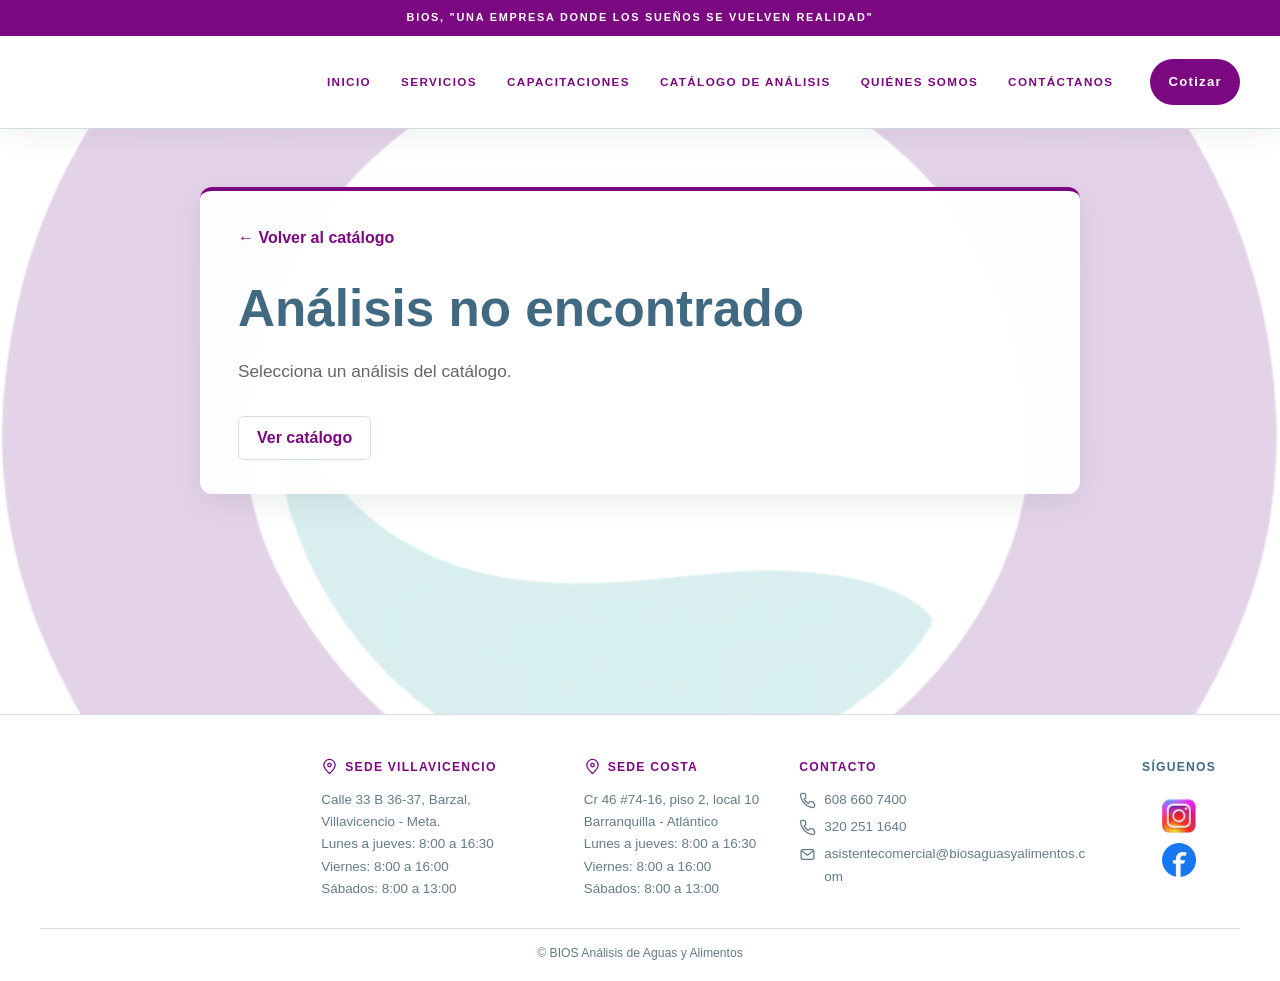
==== commit 84120283: "Ajustes de pie, fichas, galería, cotizar y estilos Co-authored-by: Copilot <223556219+Copilot@users." ====
--- a/analisis.html
+++ b/analisis.html
@@ -15,7 +15,7 @@
     }
     .analysis-detail-page::before {
       content: "";
-      position: fixed;
+      position: absolute;
       inset: 0;
       background: url("fondo2.webp") center center / cover no-repeat;
       opacity: 0.18;
@@ -73,12 +73,11 @@
         <section class="analysis-detail__section"><h2>Alcance de la <em>ficha</em></h2><ul id="analysisScope"></ul></section>
         <p class="analysis-detail__note">La matriz, los parámetros, la cantidad de muestra, el método y los tiempos se confirman con BIOS al solicitar la cotización.</p>
         <div class="analysis-detail__actions"><a href="cotizar.html">Solicitar cotización</a><a href="catalogo-analisis.html">Ver todos los análisis</a></div>
-        <p class="analysis-detail__source">Ficha informativa basada en la clasificación pública de <a href="https://calidadmicrobiologica.com.co/analisis-microbiologico" target="_blank" rel="noopener noreferrer">Calidad Microbiológica</a> y adaptada para consulta con BIOS.</p>
       </article>
     </div>
   </main>
 
-  <footer class="bios-footer"><div class="container bios-footer__grid"><div class="bios-footer__brand"><video class="site-logo" data-lazy-video src="loguito.mp4" loop muted playsinline preload="none" aria-label="BIOS Análisis de Aguas y Alimentos"></video></div><section class="bios-footer__location" aria-label="Sede Villavicencio"><strong class="bios-footer__heading"><svg class="bios-footer__icon" viewBox="0 0 24 24" aria-hidden="true"><path d="M20 10c0 5-8 12-8 12S4 15 4 10a8 8 0 1 1 16 0Z"/><circle cx="12" cy="10" r="2.5"/></svg>Sede Villavicencio</strong><address>Calle 33 B 36-37, Barzal,<br />Villavicencio - Meta.<br /><span>Lunes a jueves: 8:00 a 16:30</span><br /><span>Viernes: 8:00 a 16:00</span><br /><span>Sábados: 8:00 a 13:00</span></address></section><section class="bios-footer__location" aria-label="Sede Costa"><strong class="bios-footer__heading"><svg class="bios-footer__icon" viewBox="0 0 24 24" aria-hidden="true"><path d="M20 10c0 5-8 12-8 12S4 15 4 10a8 8 0 1 1 16 0Z"/><circle cx="12" cy="10" r="2.5"/></svg>Sede Costa</strong><address>Cr 46 #74-16, piso 2, local 10<br />Barranquilla - Atlántico</address></section><div class="bios-footer__contact"><strong>Contacto</strong><a href="tel:+576086607400"><svg class="bios-footer__icon" viewBox="0 0 24 24" aria-hidden="true"><path d="M22 16.9v3a2 2 0 0 1-2.2 2A19.8 19.8 0 0 1 11.2 19a19.4 19.4 0 0 1-6-6A19.8 19.8 0 0 1 2.1 4.2 2 2 0 0 1 4.1 2h3a2 2 0 0 1 2 1.7l.5 3a2 2 0 0 1-.6 1.7L7.2 10a16 16 0 0 0 6 6l1.6-1.8a2 2 0 0 1 1.7-.6l3 .5a2 2 0 0 1 1.5 2.8Z"/></svg>608 660 7400</a><a href="tel:+573202511640"><svg class="bios-footer__icon" viewBox="0 0 24 24" aria-hidden="true"><path d="M22 16.9v3a2 2 0 0 1-2.2 2A19.8 19.8 0 0 1 11.2 19a19.4 19.4 0 0 1-6-6A19.8 19.8 0 0 1 2.1 4.2 2 2 0 0 1 4.1 2h3a2 2 0 0 1 2 1.7l.5 3a2 2 0 0 1-.6 1.7L7.2 10a16 16 0 0 0 6 6l1.6-1.8a2 2 0 0 1 1.7-.6l3 .5a2 2 0 0 1 1.5 2.8Z"/></svg>320 251 1640</a><a href="mailto:asistentecomercial@biosaguasyalimentos.com"><svg class="bios-footer__icon" viewBox="0 0 24 24" aria-hidden="true"><rect x="3" y="5" width="18" height="14" rx="2"/><path d="m4 7 8 6 8-6"/></svg>asistentecomercial@biosaguasyalimentos.com</a></div><div class="bios-footer__social"><strong>Síguenos</strong><a href="https://www.instagram.com/bioslaboratorio" aria-label="Instagram BIOS"><img class="bios-footer__social-icon" src="instagram-icon.webp" alt="" width="38" height="38" /></a><a href="https://www.facebook.com/profile.php?id=61564469023274" aria-label="Facebook BIOS"><img class="bios-footer__social-icon" src="62c5f7a0-b74d-4b7d-8a29-12c43124af4a.webp" alt="" width="38" height="38" /></a></div></div><div class="bios-footer__legal">&#169; BIOS Análisis de Aguas y Alimentos</div></footer>
+  <footer class="bios-footer"><div class="container bios-footer__grid"><div class="bios-footer__brand"><video class="site-logo" data-lazy-video src="loguito.mp4" loop muted playsinline preload="none" aria-label="BIOS Análisis de Aguas y Alimentos"></video></div><section class="bios-footer__location" aria-label="Sede Villavicencio"><strong class="bios-footer__heading"><svg class="bios-footer__icon" viewBox="0 0 24 24" aria-hidden="true"><path d="M20 10c0 5-8 12-8 12S4 15 4 10a8 8 0 1 1 16 0Z"/><circle cx="12" cy="10" r="2.5"/></svg>Sede Villavicencio</strong><address>Calle 33 B 36-37, Barzal,<br />Villavicencio - Meta.<br /><span>Lunes a jueves: 8:00 a 16:30</span><br /><span>Viernes: 8:00 a 16:00</span><br /><span>Sábados: 8:00 a 13:00</span></address></section><section class="bios-footer__location" aria-label="Sede Costa"><strong class="bios-footer__heading"><svg class="bios-footer__icon" viewBox="0 0 24 24" aria-hidden="true"><path d="M20 10c0 5-8 12-8 12S4 15 4 10a8 8 0 1 1 16 0Z"/><circle cx="12" cy="10" r="2.5"/></svg>Sede Costa</strong><address>Cr 46 #74-16, piso 2, local 10<br />Barranquilla - Atlántico<br /><span>Lunes a jueves: 8:00 a 16:30</span><br /><span>Viernes: 8:00 a 16:00</span><br /><span>Sábados: 8:00 a 13:00</span></address></section><div class="bios-footer__contact"><strong>Contacto</strong><a href="tel:+576086607400"><svg class="bios-footer__icon" viewBox="0 0 24 24" aria-hidden="true"><path d="M22 16.9v3a2 2 0 0 1-2.2 2A19.8 19.8 0 0 1 11.2 19a19.4 19.4 0 0 1-6-6A19.8 19.8 0 0 1 2.1 4.2 2 2 0 0 1 4.1 2h3a2 2 0 0 1 2 1.7l.5 3a2 2 0 0 1-.6 1.7L7.2 10a16 16 0 0 0 6 6l1.6-1.8a2 2 0 0 1 1.7-.6l3 .5a2 2 0 0 1 1.5 2.8Z"/></svg>608 660 7400</a><a href="tel:+573202511640"><svg class="bios-footer__icon" viewBox="0 0 24 24" aria-hidden="true"><path d="M22 16.9v3a2 2 0 0 1-2.2 2A19.8 19.8 0 0 1 11.2 19a19.4 19.4 0 0 1-6-6A19.8 19.8 0 0 1 2.1 4.2 2 2 0 0 1 4.1 2h3a2 2 0 0 1 2 1.7l.5 3a2 2 0 0 1-.6 1.7L7.2 10a16 16 0 0 0 6 6l1.6-1.8a2 2 0 0 1 1.7-.6l3 .5a2 2 0 0 1 1.5 2.8Z"/></svg>320 251 1640</a><a href="mailto:asistentecomercial@biosaguasyalimentos.com"><svg class="bios-footer__icon" viewBox="0 0 24 24" aria-hidden="true"><rect x="3" y="5" width="18" height="14" rx="2"/><path d="m4 7 8 6 8-6"/></svg>asistentecomercial@biosaguasyalimentos.com</a></div><div class="bios-footer__social"><strong>Síguenos</strong><a href="https://www.instagram.com/bioslaboratorio" aria-label="Instagram BIOS"><img class="bios-footer__social-icon" src="instagram-icon.webp" alt="" width="38" height="38" /></a><a href="https://www.facebook.com/profile.php?id=61564469023274" aria-label="Facebook BIOS"><img class="bios-footer__social-icon" src="62c5f7a0-b74d-4b7d-8a29-12c43124af4a.webp" alt="" width="38" height="38" /></a></div></div><div class="bios-footer__legal">&#169; BIOS Análisis de Aguas y Alimentos</div></footer>
   <script>
     // Fichas disponibles y renderizado del análisis seleccionado.
     const analyses = {
--- a/styles.css
+++ b/styles.css
@@ -2820,6 +2820,7 @@
 .services-page--directory .services-directory__content p {
   max-width: 560px;
   margin: 10px 0 16px;
+  text-align: center;
   color: #617985;
 }
 
@@ -6676,6 +6677,19 @@
   margin-top: 0;
 }
 
+.detail-page--water:not(.detail-page--plants) .service-reference__image {
+  align-self: center;
+}
+
+.detail-page--water:not(.detail-page--plants) .service-detail--info > .service-detail__note {
+  margin: 32px 0 0;
+  padding: 14px 16px;
+  border-left: 3px solid #2aa8b5;
+  background: #f0f7f8;
+  color: #666;
+  line-height: 1.55;
+}
+
 .detail-page--food .service-reference__image {
   width: min(100%, 420px) !important;
   height: auto !important;
@@ -6842,3 +6856,11 @@
     justify-content: center !important;
   }
 }
+
+body main.services-page.services-page--directory .services-directory__content p {
+  text-align: center !important;
+}
+
+.index-page.index-page.index-page.index-page .hero-wrap::after {
+  background-position: 50% 12% !important;
+}
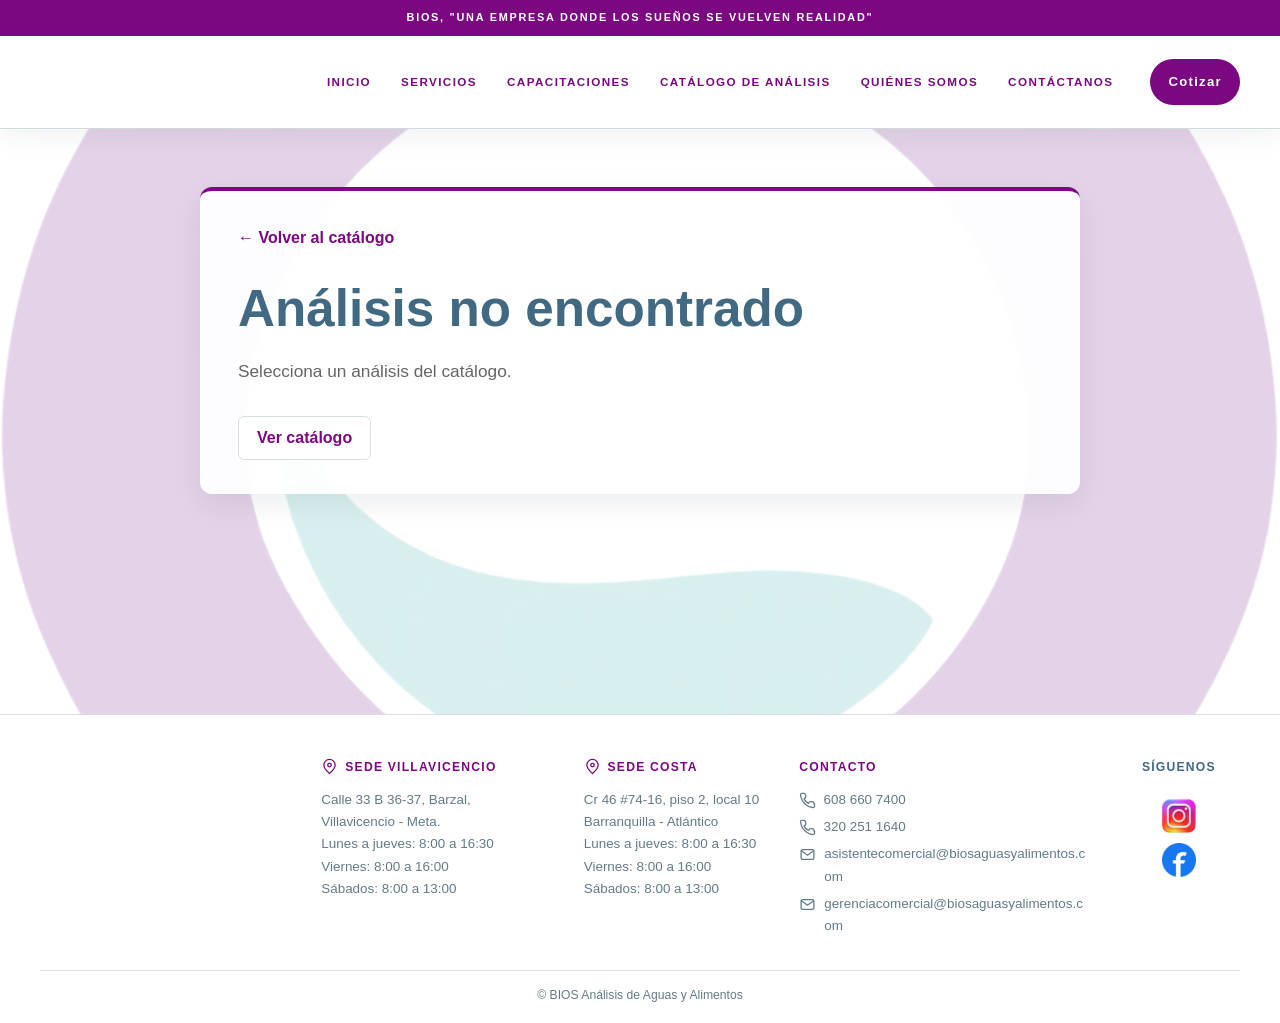
==== commit ad99bc92: "Galería de equipo y correo de gerencia comercial en pie y cotizar Co-authored-by: Copilot <223556219" ====
--- a/analisis.html
+++ b/analisis.html
@@ -77,7 +77,7 @@
     </div>
   </main>
 
-  <footer class="bios-footer"><div class="container bios-footer__grid"><div class="bios-footer__brand"><video class="site-logo" data-lazy-video src="loguito.mp4" loop muted playsinline preload="none" aria-label="BIOS Análisis de Aguas y Alimentos"></video></div><section class="bios-footer__location" aria-label="Sede Villavicencio"><strong class="bios-footer__heading"><svg class="bios-footer__icon" viewBox="0 0 24 24" aria-hidden="true"><path d="M20 10c0 5-8 12-8 12S4 15 4 10a8 8 0 1 1 16 0Z"/><circle cx="12" cy="10" r="2.5"/></svg>Sede Villavicencio</strong><address>Calle 33 B 36-37, Barzal,<br />Villavicencio - Meta.<br /><span>Lunes a jueves: 8:00 a 16:30</span><br /><span>Viernes: 8:00 a 16:00</span><br /><span>Sábados: 8:00 a 13:00</span></address></section><section class="bios-footer__location" aria-label="Sede Costa"><strong class="bios-footer__heading"><svg class="bios-footer__icon" viewBox="0 0 24 24" aria-hidden="true"><path d="M20 10c0 5-8 12-8 12S4 15 4 10a8 8 0 1 1 16 0Z"/><circle cx="12" cy="10" r="2.5"/></svg>Sede Costa</strong><address>Cr 46 #74-16, piso 2, local 10<br />Barranquilla - Atlántico<br /><span>Lunes a jueves: 8:00 a 16:30</span><br /><span>Viernes: 8:00 a 16:00</span><br /><span>Sábados: 8:00 a 13:00</span></address></section><div class="bios-footer__contact"><strong>Contacto</strong><a href="tel:+576086607400"><svg class="bios-footer__icon" viewBox="0 0 24 24" aria-hidden="true"><path d="M22 16.9v3a2 2 0 0 1-2.2 2A19.8 19.8 0 0 1 11.2 19a19.4 19.4 0 0 1-6-6A19.8 19.8 0 0 1 2.1 4.2 2 2 0 0 1 4.1 2h3a2 2 0 0 1 2 1.7l.5 3a2 2 0 0 1-.6 1.7L7.2 10a16 16 0 0 0 6 6l1.6-1.8a2 2 0 0 1 1.7-.6l3 .5a2 2 0 0 1 1.5 2.8Z"/></svg>608 660 7400</a><a href="tel:+573202511640"><svg class="bios-footer__icon" viewBox="0 0 24 24" aria-hidden="true"><path d="M22 16.9v3a2 2 0 0 1-2.2 2A19.8 19.8 0 0 1 11.2 19a19.4 19.4 0 0 1-6-6A19.8 19.8 0 0 1 2.1 4.2 2 2 0 0 1 4.1 2h3a2 2 0 0 1 2 1.7l.5 3a2 2 0 0 1-.6 1.7L7.2 10a16 16 0 0 0 6 6l1.6-1.8a2 2 0 0 1 1.7-.6l3 .5a2 2 0 0 1 1.5 2.8Z"/></svg>320 251 1640</a><a href="mailto:asistentecomercial@biosaguasyalimentos.com"><svg class="bios-footer__icon" viewBox="0 0 24 24" aria-hidden="true"><rect x="3" y="5" width="18" height="14" rx="2"/><path d="m4 7 8 6 8-6"/></svg>asistentecomercial@biosaguasyalimentos.com</a></div><div class="bios-footer__social"><strong>Síguenos</strong><a href="https://www.instagram.com/bioslaboratorio" aria-label="Instagram BIOS"><img class="bios-footer__social-icon" src="instagram-icon.webp" alt="" width="38" height="38" /></a><a href="https://www.facebook.com/profile.php?id=61564469023274" aria-label="Facebook BIOS"><img class="bios-footer__social-icon" src="62c5f7a0-b74d-4b7d-8a29-12c43124af4a.webp" alt="" width="38" height="38" /></a></div></div><div class="bios-footer__legal">&#169; BIOS Análisis de Aguas y Alimentos</div></footer>
+  <footer class="bios-footer"><div class="container bios-footer__grid"><div class="bios-footer__brand"><video class="site-logo" data-lazy-video src="loguito.mp4" loop muted playsinline preload="none" aria-label="BIOS Análisis de Aguas y Alimentos"></video></div><section class="bios-footer__location" aria-label="Sede Villavicencio"><strong class="bios-footer__heading"><svg class="bios-footer__icon" viewBox="0 0 24 24" aria-hidden="true"><path d="M20 10c0 5-8 12-8 12S4 15 4 10a8 8 0 1 1 16 0Z"/><circle cx="12" cy="10" r="2.5"/></svg>Sede Villavicencio</strong><address>Calle 33 B 36-37, Barzal,<br />Villavicencio - Meta.<br /><span>Lunes a jueves: 8:00 a 16:30</span><br /><span>Viernes: 8:00 a 16:00</span><br /><span>Sábados: 8:00 a 13:00</span></address></section><section class="bios-footer__location" aria-label="Sede Costa"><strong class="bios-footer__heading"><svg class="bios-footer__icon" viewBox="0 0 24 24" aria-hidden="true"><path d="M20 10c0 5-8 12-8 12S4 15 4 10a8 8 0 1 1 16 0Z"/><circle cx="12" cy="10" r="2.5"/></svg>Sede Costa</strong><address>Cr 46 #74-16, piso 2, local 10<br />Barranquilla - Atlántico<br /><span>Lunes a jueves: 8:00 a 16:30</span><br /><span>Viernes: 8:00 a 16:00</span><br /><span>Sábados: 8:00 a 13:00</span></address></section><div class="bios-footer__contact"><strong>Contacto</strong><a href="tel:+576086607400"><svg class="bios-footer__icon" viewBox="0 0 24 24" aria-hidden="true"><path d="M22 16.9v3a2 2 0 0 1-2.2 2A19.8 19.8 0 0 1 11.2 19a19.4 19.4 0 0 1-6-6A19.8 19.8 0 0 1 2.1 4.2 2 2 0 0 1 4.1 2h3a2 2 0 0 1 2 1.7l.5 3a2 2 0 0 1-.6 1.7L7.2 10a16 16 0 0 0 6 6l1.6-1.8a2 2 0 0 1 1.7-.6l3 .5a2 2 0 0 1 1.5 2.8Z"/></svg>608 660 7400</a><a href="tel:+573202511640"><svg class="bios-footer__icon" viewBox="0 0 24 24" aria-hidden="true"><path d="M22 16.9v3a2 2 0 0 1-2.2 2A19.8 19.8 0 0 1 11.2 19a19.4 19.4 0 0 1-6-6A19.8 19.8 0 0 1 2.1 4.2 2 2 0 0 1 4.1 2h3a2 2 0 0 1 2 1.7l.5 3a2 2 0 0 1-.6 1.7L7.2 10a16 16 0 0 0 6 6l1.6-1.8a2 2 0 0 1 1.7-.6l3 .5a2 2 0 0 1 1.5 2.8Z"/></svg>320 251 1640</a><a href="mailto:asistentecomercial@biosaguasyalimentos.com"><svg class="bios-footer__icon" viewBox="0 0 24 24" aria-hidden="true"><rect x="3" y="5" width="18" height="14" rx="2"/><path d="m4 7 8 6 8-6"/></svg>asistentecomercial@biosaguasyalimentos.com</a><a href="mailto:gerenciacomercial@biosaguasyalimentos.com"><svg class="bios-footer__icon" viewBox="0 0 24 24" aria-hidden="true"><rect x="3" y="5" width="18" height="14" rx="2"/><path d="m4 7 8 6 8-6"/></svg>gerenciacomercial@biosaguasyalimentos.com</a></div><div class="bios-footer__social"><strong>Síguenos</strong><a href="https://www.instagram.com/bioslaboratorio" aria-label="Instagram BIOS"><img class="bios-footer__social-icon" src="instagram-icon.webp" alt="" width="38" height="38" /></a><a href="https://www.facebook.com/profile.php?id=61564469023274" aria-label="Facebook BIOS"><img class="bios-footer__social-icon" src="62c5f7a0-b74d-4b7d-8a29-12c43124af4a.webp" alt="" width="38" height="38" /></a></div></div><div class="bios-footer__legal">&#169; BIOS Análisis de Aguas y Alimentos</div></footer>
   <script>
     // Fichas disponibles y renderizado del análisis seleccionado.
     const analyses = {
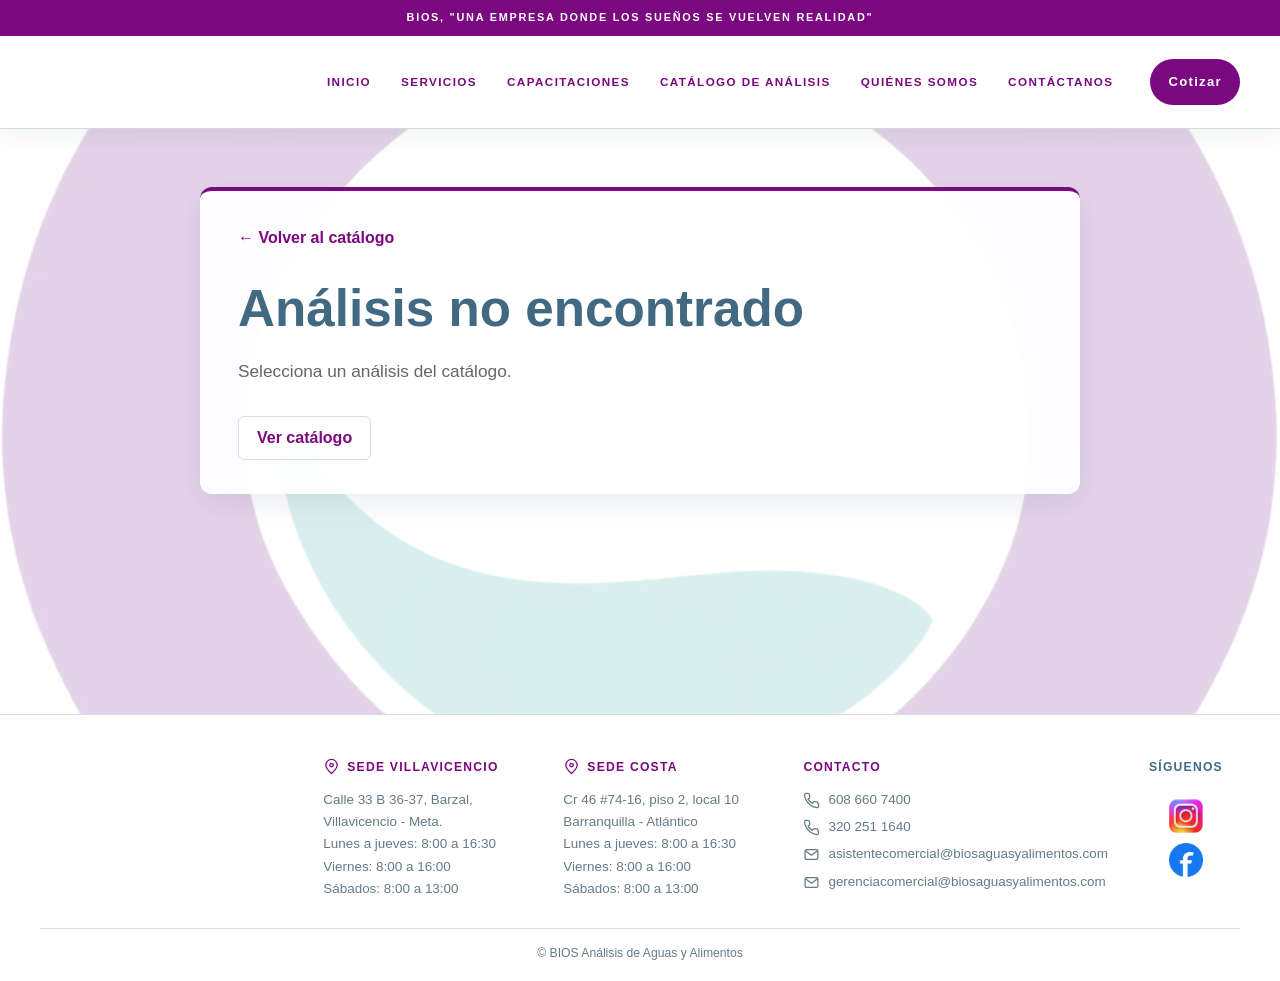
==== commit e275bec5: "Mostrar correos completos en el pie de página Co-authored-by: Copilot <223556219+Copilot@users.norep" ====
--- a/analisis.html
+++ b/analisis.html
@@ -5,7 +5,7 @@
   <meta name="viewport" content="width=device-width, initial-scale=1.0" />
   <meta name="description" content="Información sobre análisis de laboratorio para alimentos, aguas y otros productos." />
   <title>BIOS | Detalle del análisis</title>
-  <link rel="stylesheet" href="styles.css?v=20261004-maint" />
+  <link rel="stylesheet" href="styles.css?v=20261005-footer-mail" />
   <style>
     .analysis-detail-page {
       min-height: 65vh;
--- a/styles.css
+++ b/styles.css
@@ -6864,3 +6864,15 @@
 .index-page.index-page.index-page.index-page .hero-wrap::after {
   background-position: 50% 12% !important;
 }
+
+@media (min-width: 901px) {
+  .bios-footer .bios-footer__grid {
+    grid-template-columns: minmax(0, 1.2fr) minmax(0, 1fr) minmax(0, 1fr) max-content minmax(0, .5fr);
+    gap: 24px;
+  }
+
+  .bios-footer .bios-footer__contact a {
+    white-space: nowrap;
+    overflow-wrap: normal;
+  }
+}
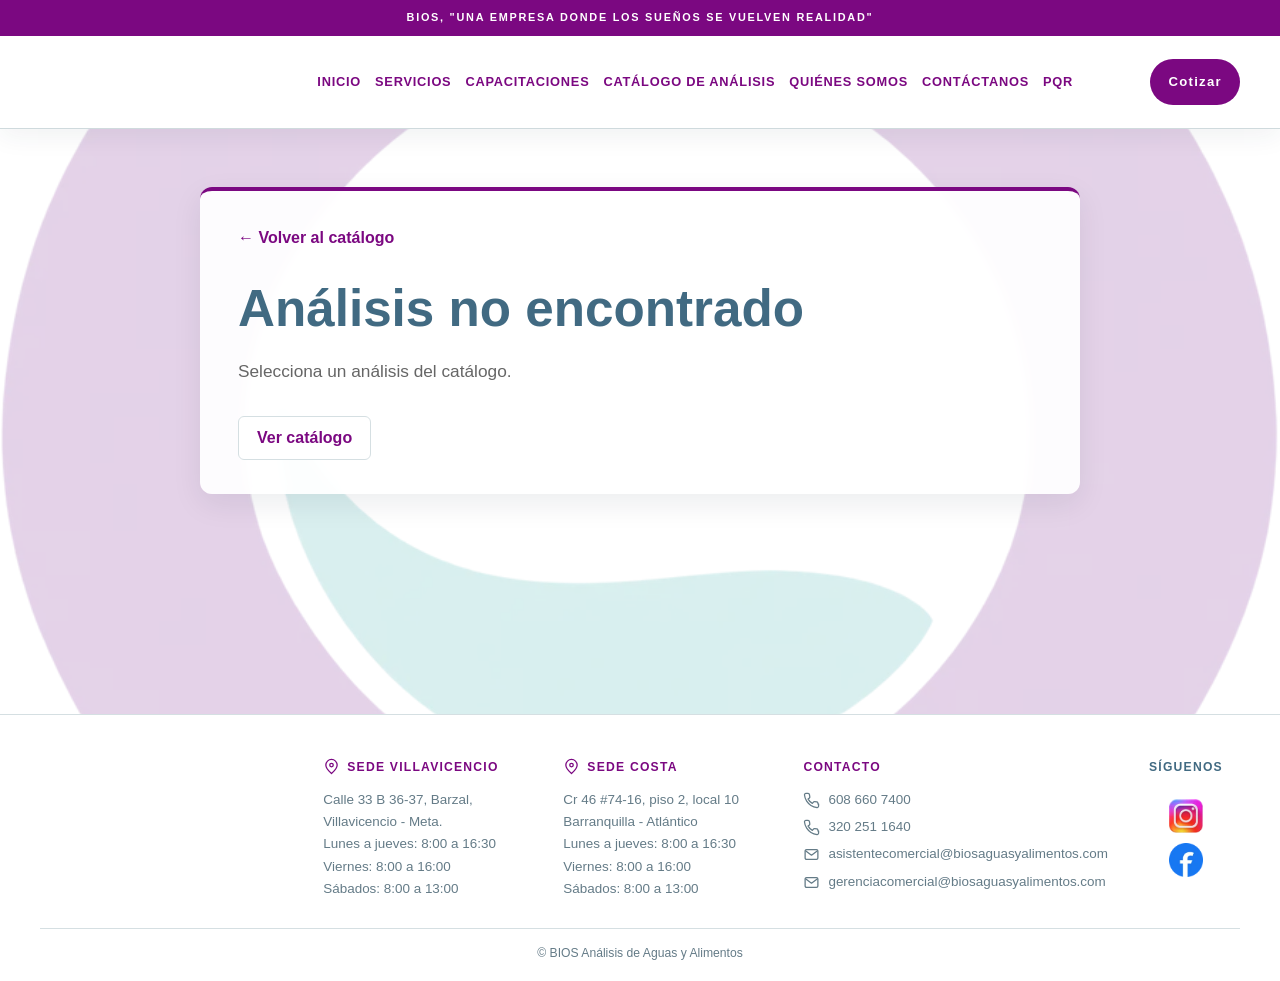
==== commit fc9ab417: "Agrega seccion PQR y ajusta menu Co-authored-by: Copilot <223556219+Copilot@users.noreply.github.com" ====
--- a/analisis.html
+++ b/analisis.html
@@ -5,7 +5,7 @@
   <meta name="viewport" content="width=device-width, initial-scale=1.0" />
   <meta name="description" content="Información sobre análisis de laboratorio para alimentos, aguas y otros productos." />
   <title>BIOS | Detalle del análisis</title>
-  <link rel="stylesheet" href="styles.css?v=20261005-footer-mail" />
+  <link rel="stylesheet" href="styles.css?v=20261005-menu-pqr3" />
   <style>
     .analysis-detail-page {
       min-height: 65vh;
@@ -55,7 +55,8 @@
     <div class="top-banner">BIOS, "UNA EMPRESA DONDE LOS SUEÑOS SE VUELVEN REALIDAD"</div>
     <div class="container nav">
       <a class="brand" href="index.html#inicio" aria-label="BIOS, análisis de aguas y alimentos"><video class="site-logo" src="loguito.mp4" autoplay loop muted playsinline preload="auto" aria-label="BIOS Análisis de Aguas y Alimentos"></video></a>
-      <nav class="main-nav" aria-label="Navegación principal"><ul class="menu"><li><a href="index.html#inicio">Inicio</a></li><li><a href="services.html">Servicios</a></li><li><a href="capacitaciones.html">Capacitaciones</a></li><li><a href="catalogo-analisis.html" aria-current="page">Catálogo de análisis</a></li><li><a href="nosotros.html">Quiénes somos</a></li><li><a href="https://wa.me/573202511640?text=Hola%20BIOS%2C%20quiero%20informaci%C3%B3n%20sobre%20sus%20an%C3%A1lisis." target="_blank" rel="noopener">Contáctanos</a></li></ul></nav>
+      <nav class="main-nav" aria-label="Navegación principal"><ul class="menu"><li><a href="index.html#inicio">Inicio</a></li><li><a href="services.html">Servicios</a></li><li><a href="capacitaciones.html">Capacitaciones</a></li><li><a href="catalogo-analisis.html" aria-current="page">Catálogo de análisis</a></li><li><a href="nosotros.html">Quiénes somos</a></li><li><a href="https://wa.me/573202511640?text=Hola%20BIOS%2C%20quiero%20informaci%C3%B3n%20sobre%20sus%20an%C3%A1lisis." target="_blank" rel="noopener">Contáctanos</a></li>
+          <li><a href="pqr.html">PQR</a></li></ul></nav>
       <div class="header-actions"><a class="header-phone" href="https://wa.me/573202511640?text=Hola%20BIOS%2C%20quiero%20informaci%C3%B3n%20sobre%20sus%20an%C3%A1lisis." target="_blank" rel="noopener">320 251 1640</a><a class="header-contact" href="cotizar.html">Cotizar</a></div>
       <button class="menu-toggle" type="button" aria-label="Abrir menú" aria-expanded="false"><span></span><span></span><span></span></button>
     </div>
--- a/styles.css
+++ b/styles.css
@@ -6876,3 +6876,17 @@
     overflow-wrap: normal;
   }
 }
+
+@media (min-width:901px) {
+  .main-nav .menu { flex-wrap: nowrap; gap: 0; letter-spacing: .06em; font-size: .8rem; }
+  .main-nav .menu a { padding: 10px 7px; white-space: nowrap; }
+  .site-header .brand { width: 200px; }
+  .site-header .brand > .site-logo { width: 170px; }
+}
+@media (min-width:901px) and (max-width:1100px) {
+  .main-nav .menu { letter-spacing: .03em; font-size: .72rem; }
+  .main-nav .menu a { padding: 10px 5px; }
+  .site-header .brand { width: 170px; }
+  .site-header .brand > .site-logo { width: 150px; }
+  .site-header .nav { gap: 12px; }
+}
